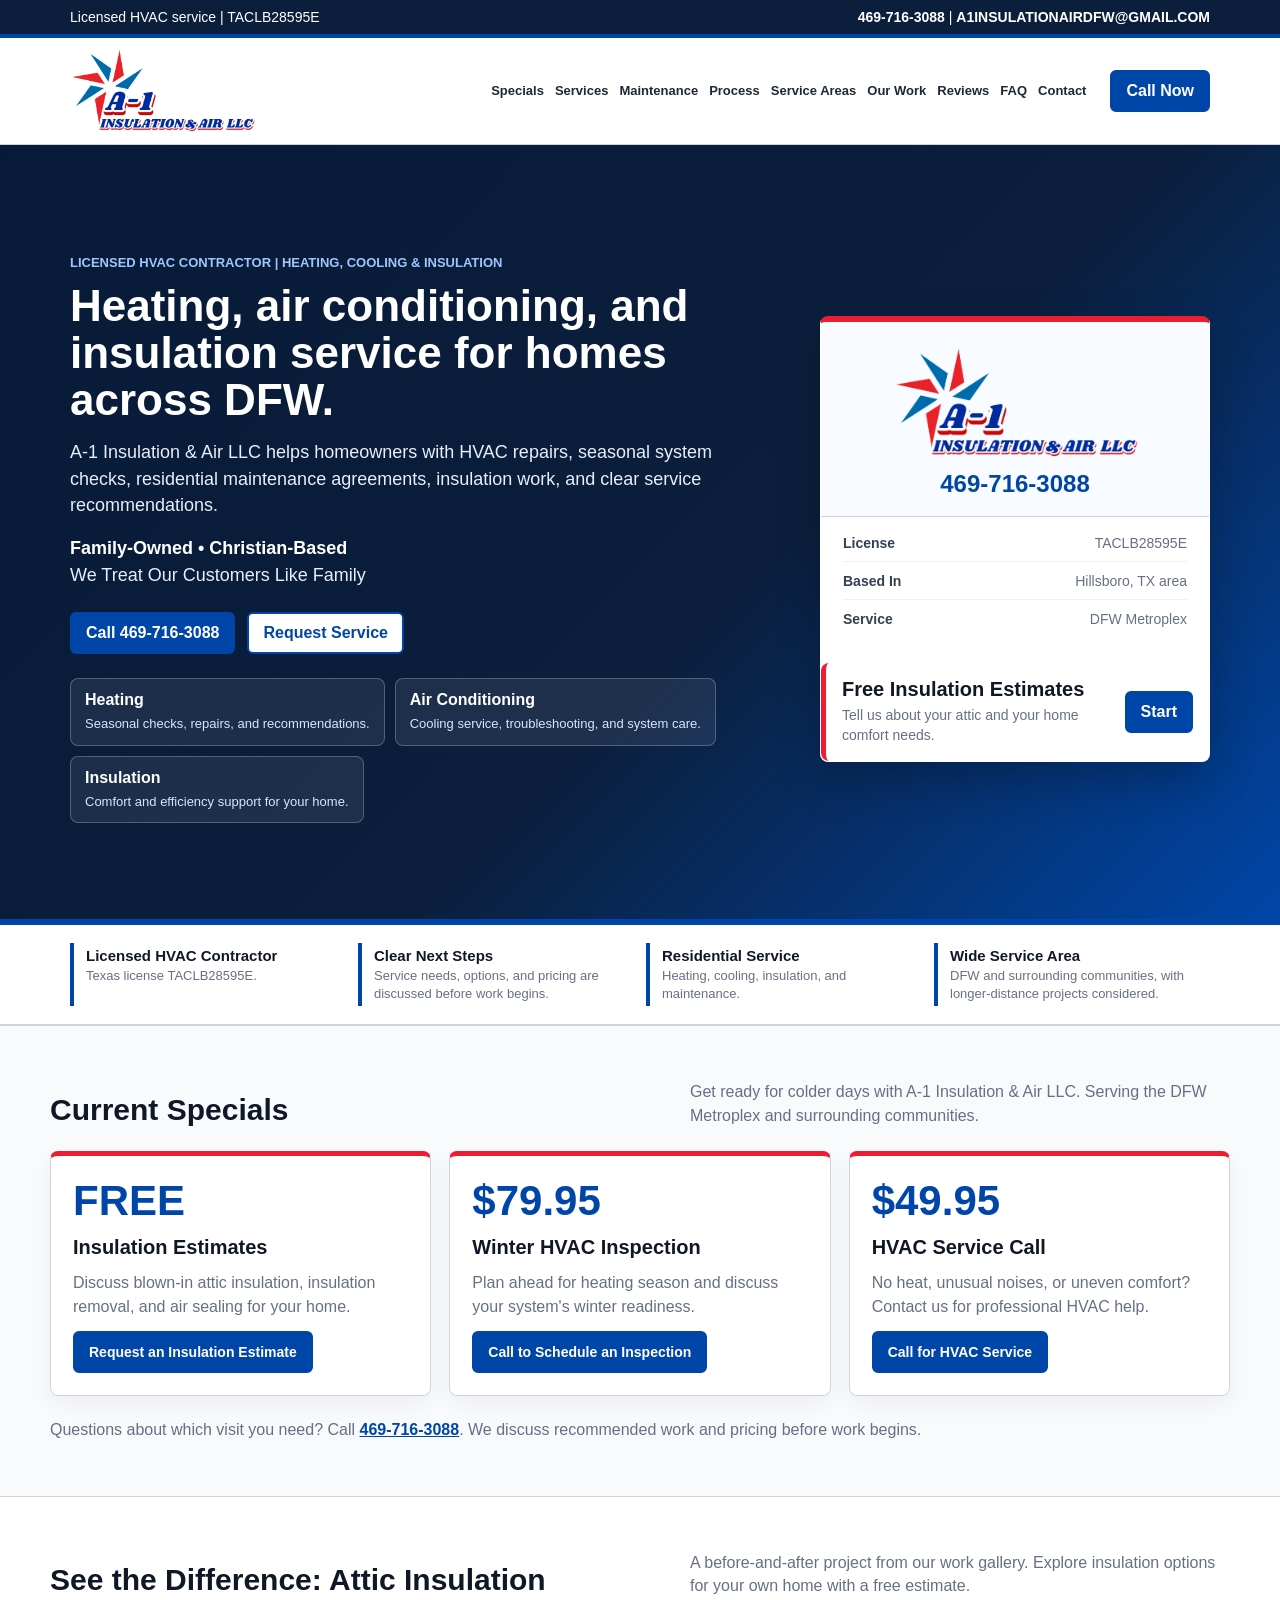
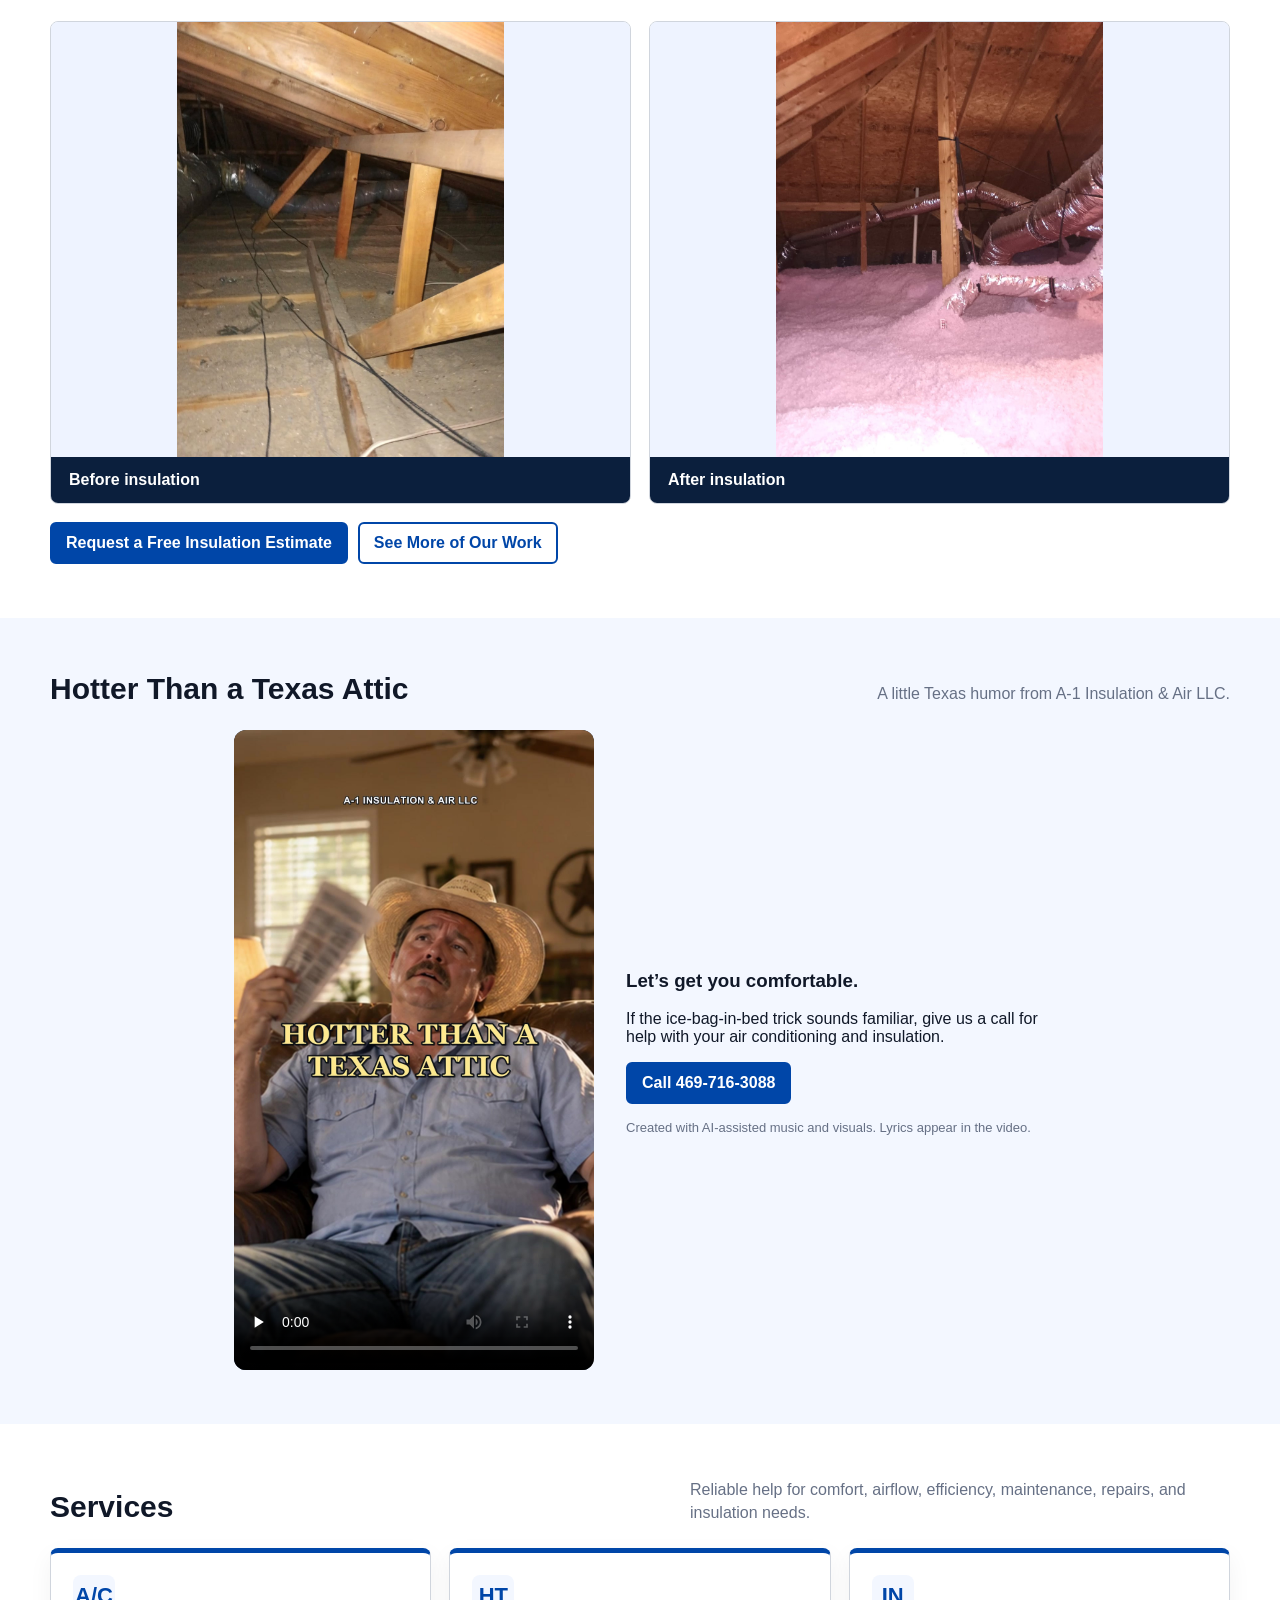
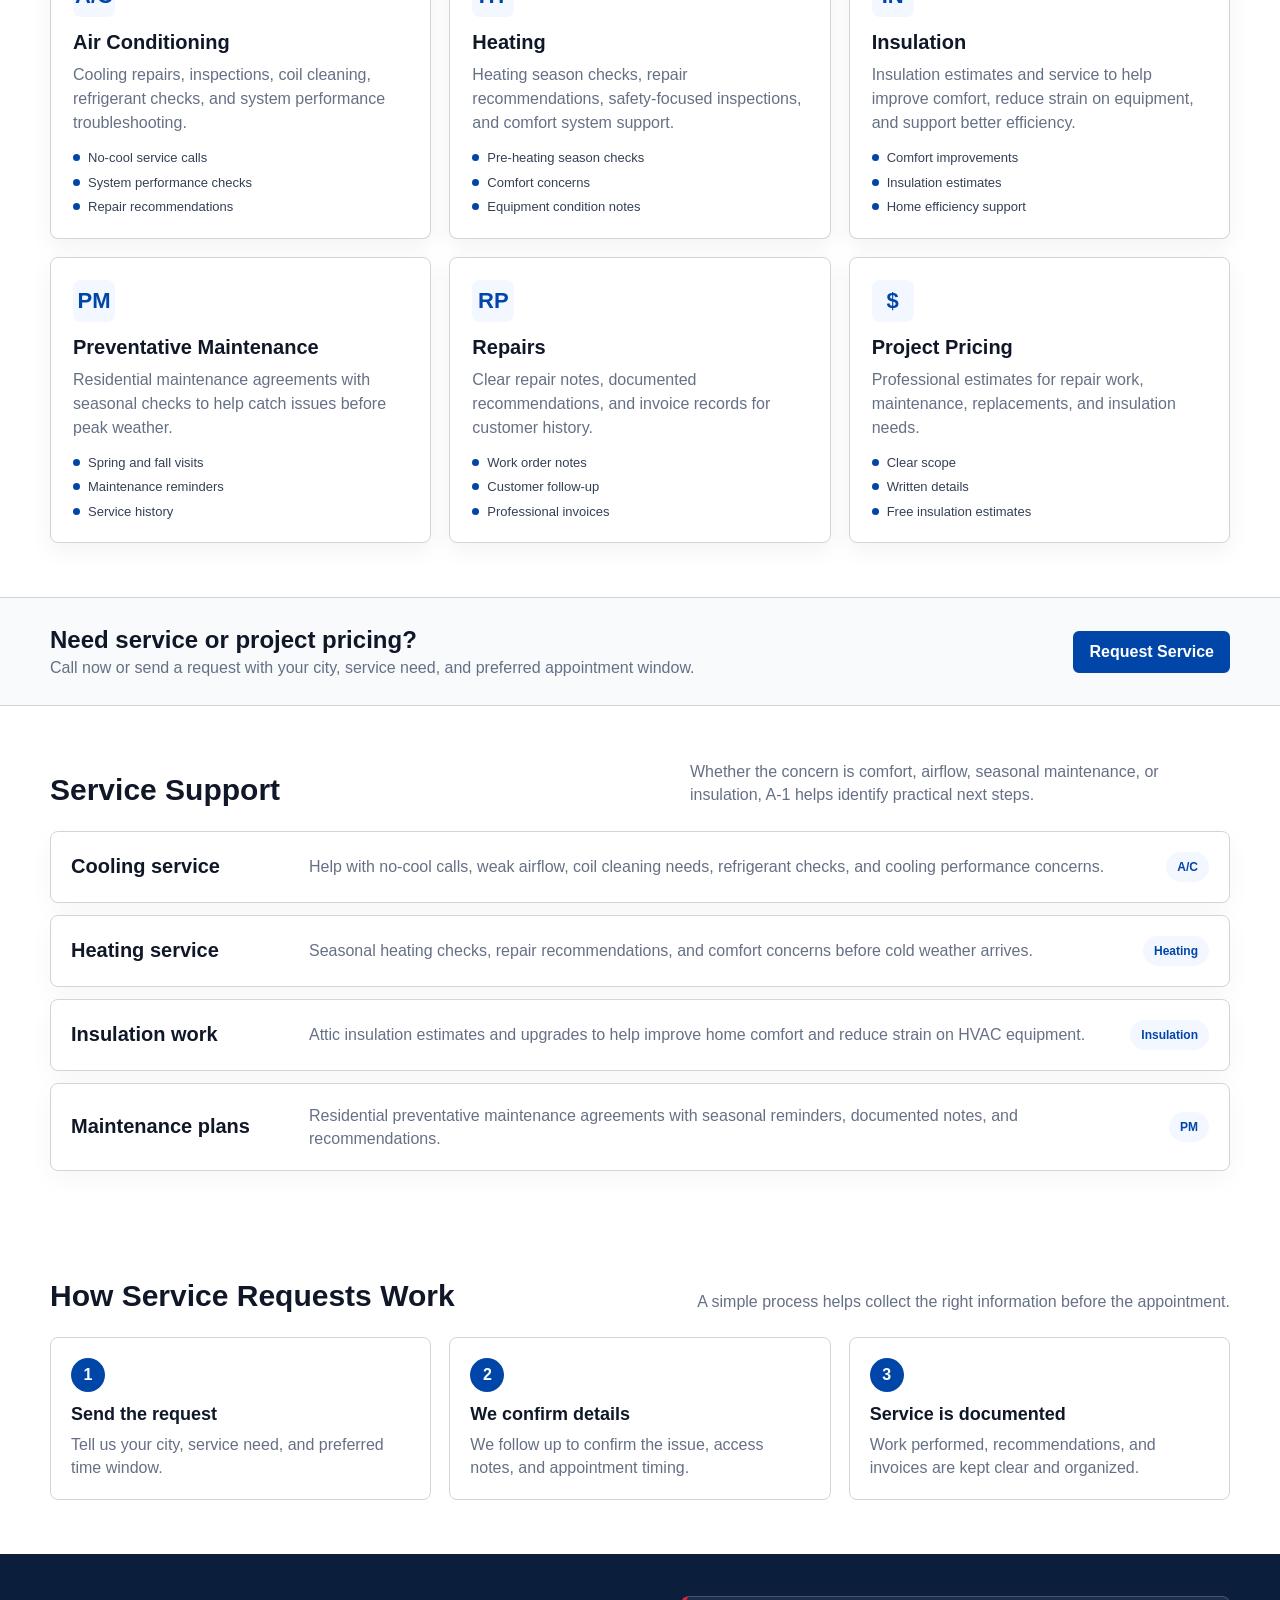
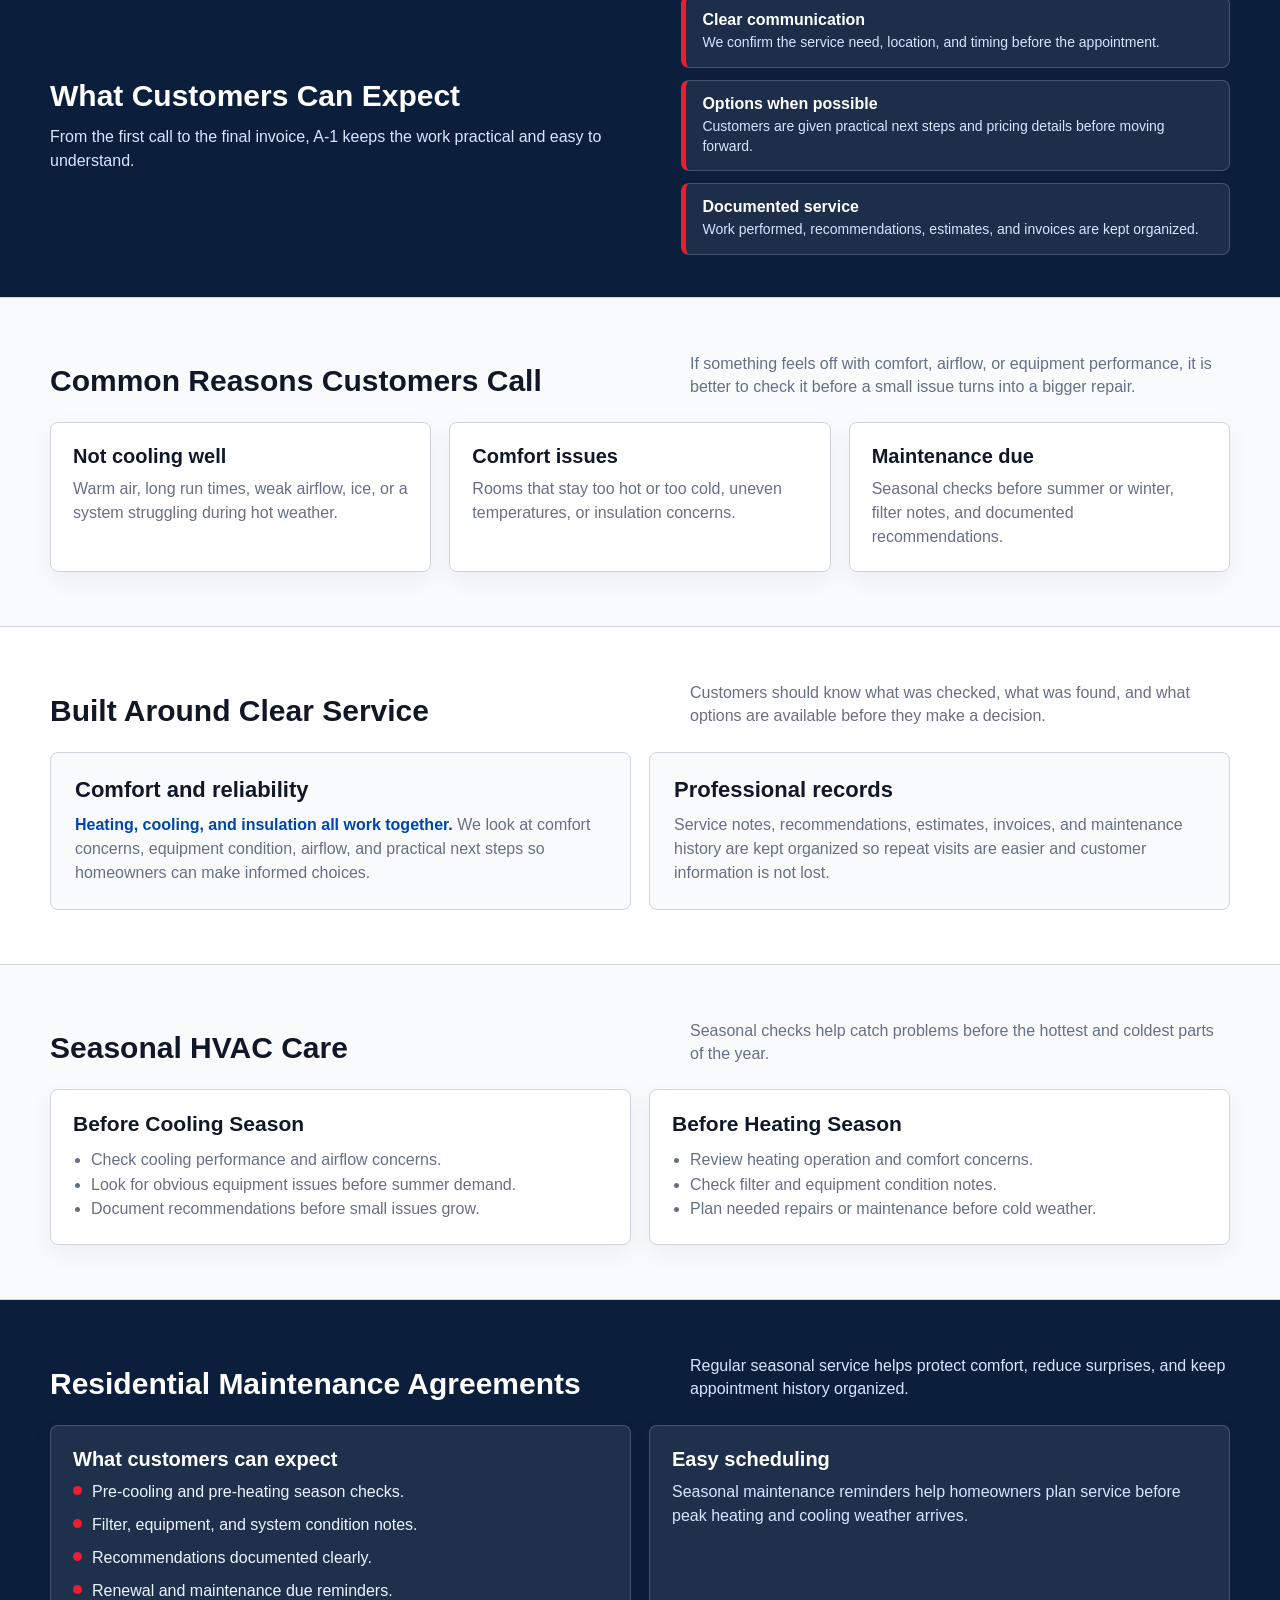
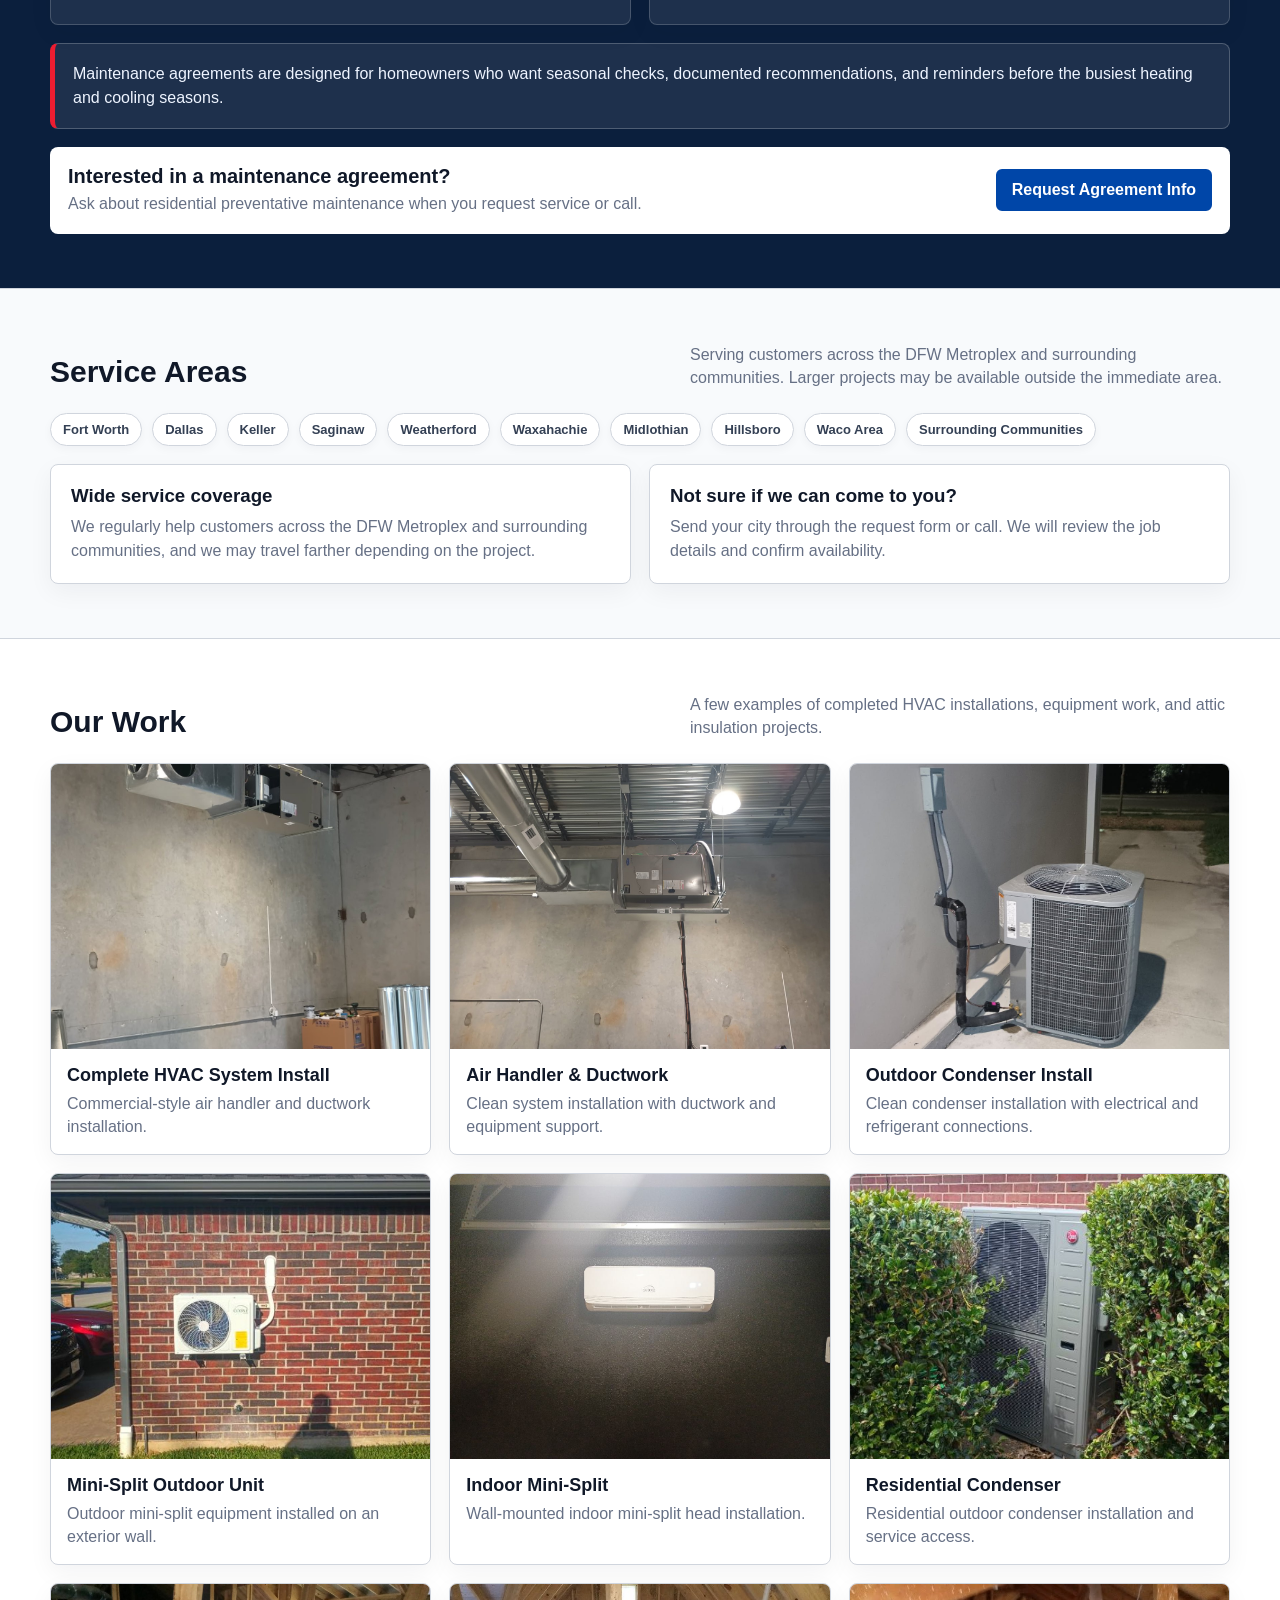
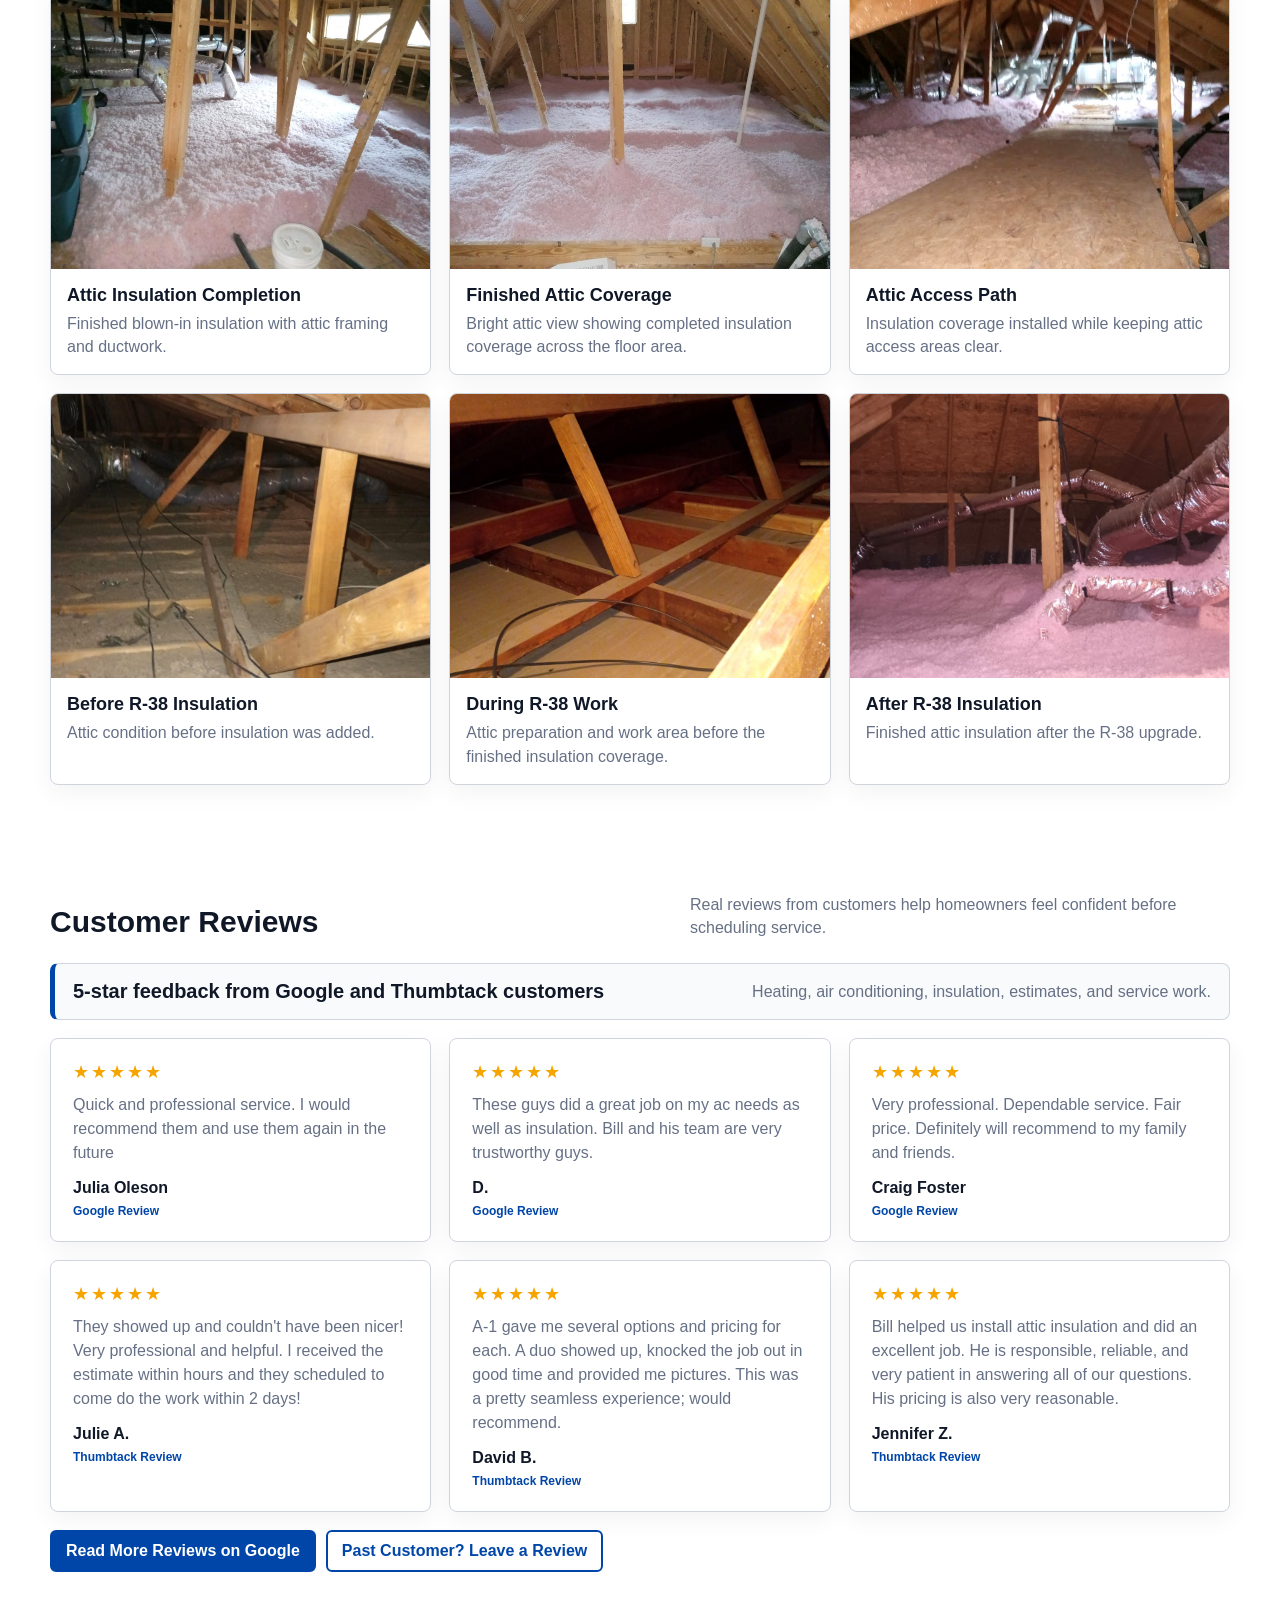
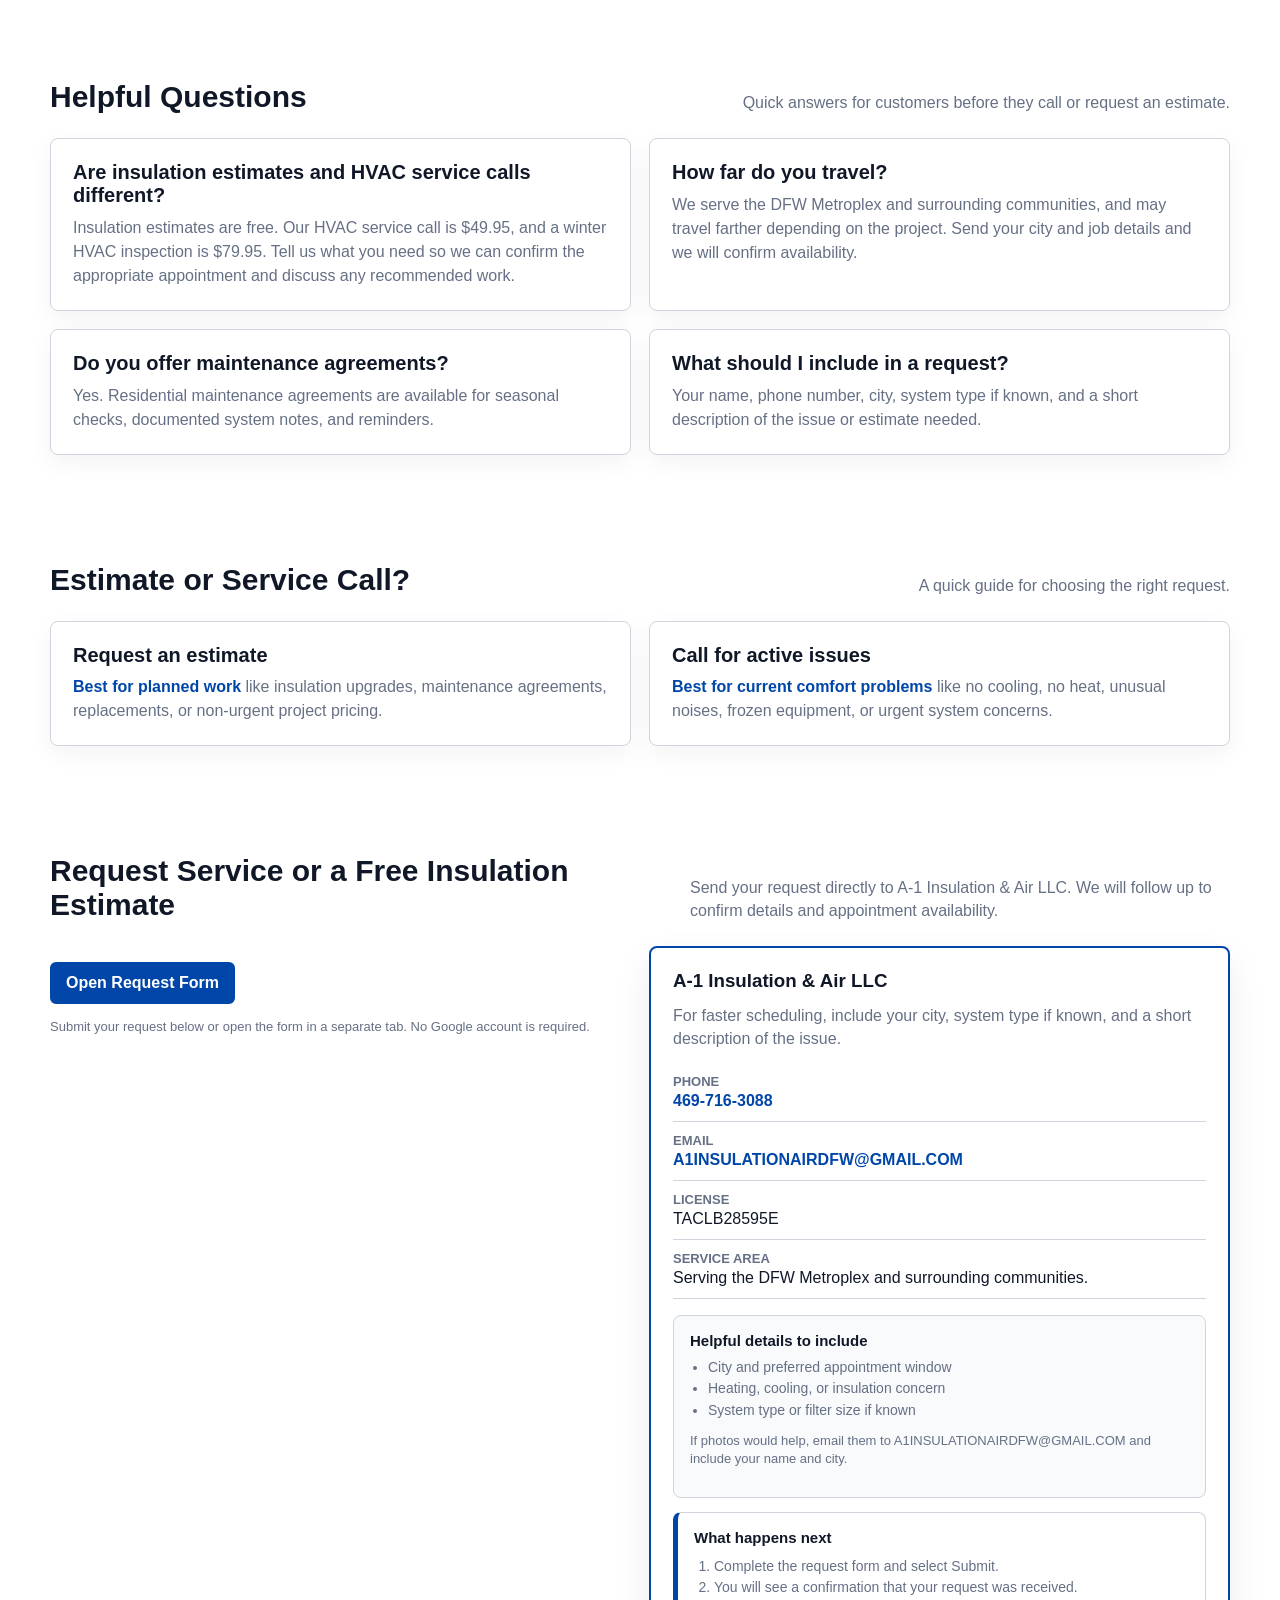
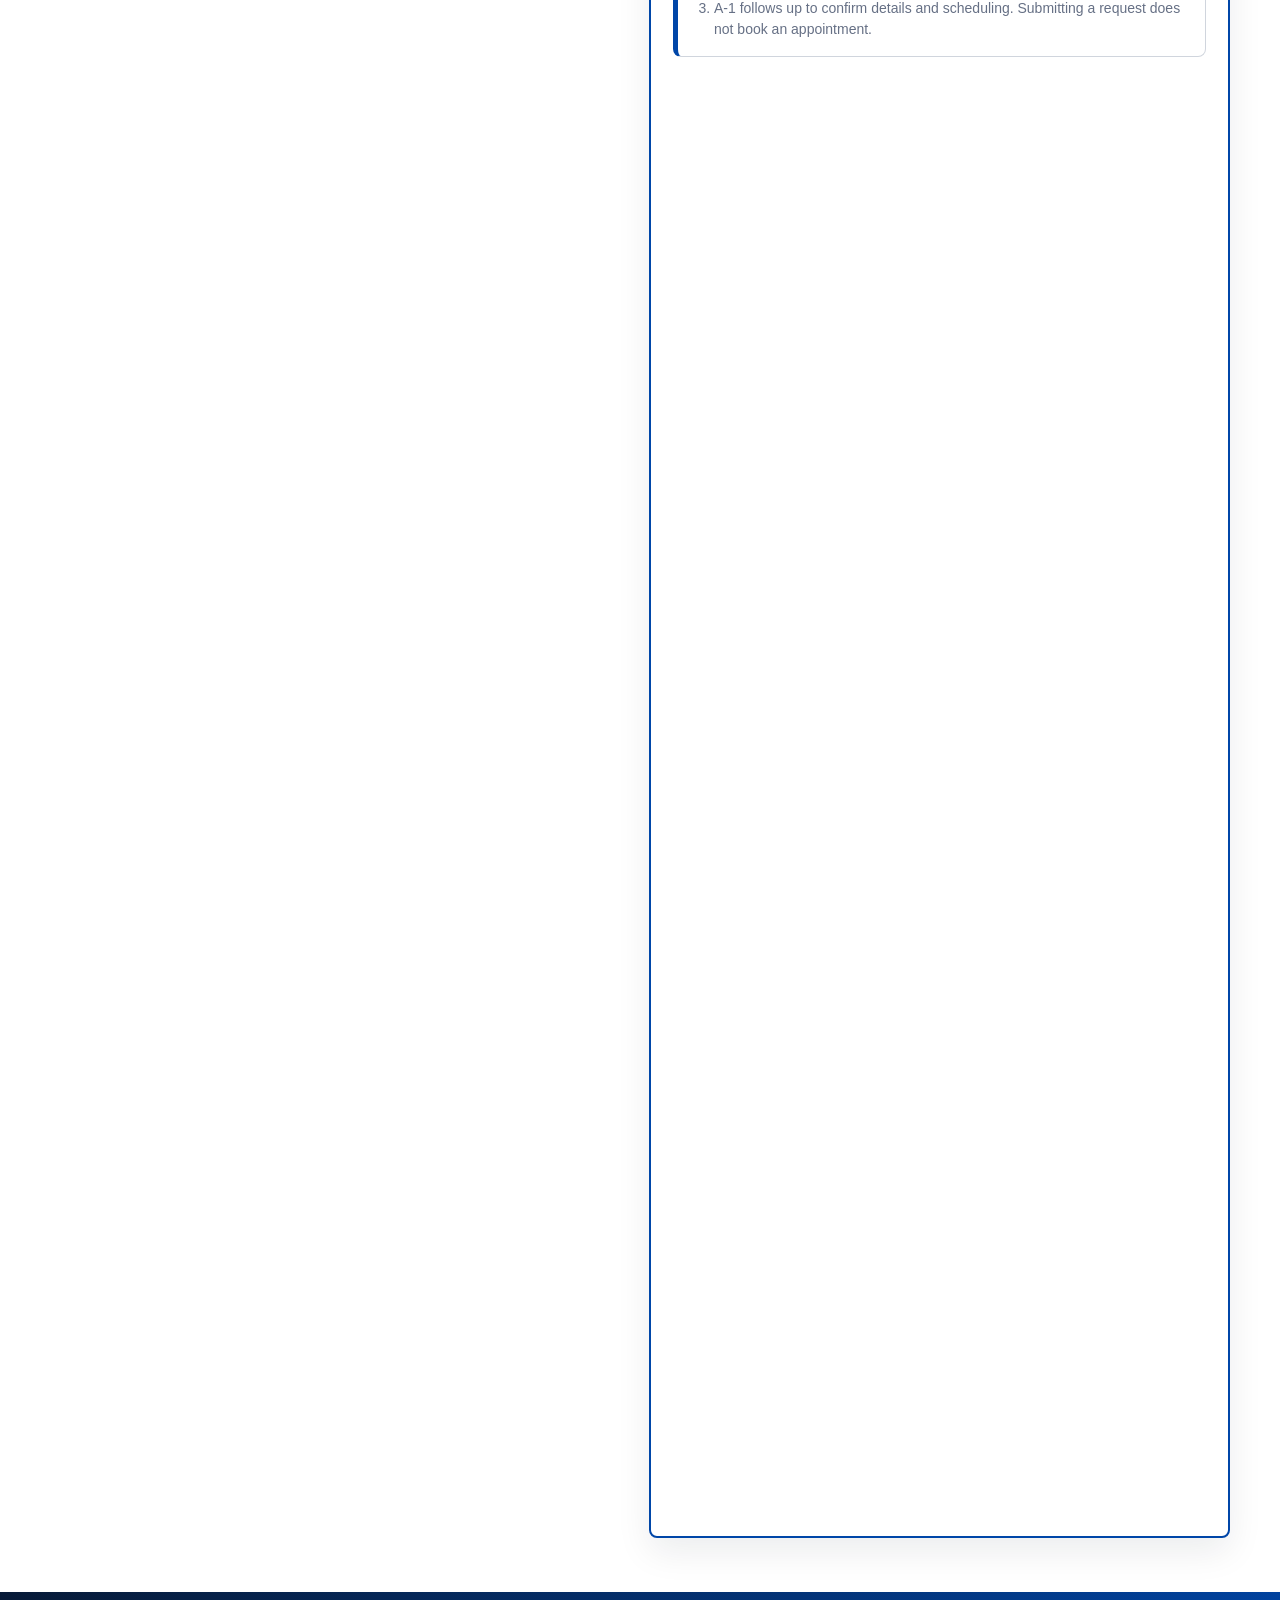
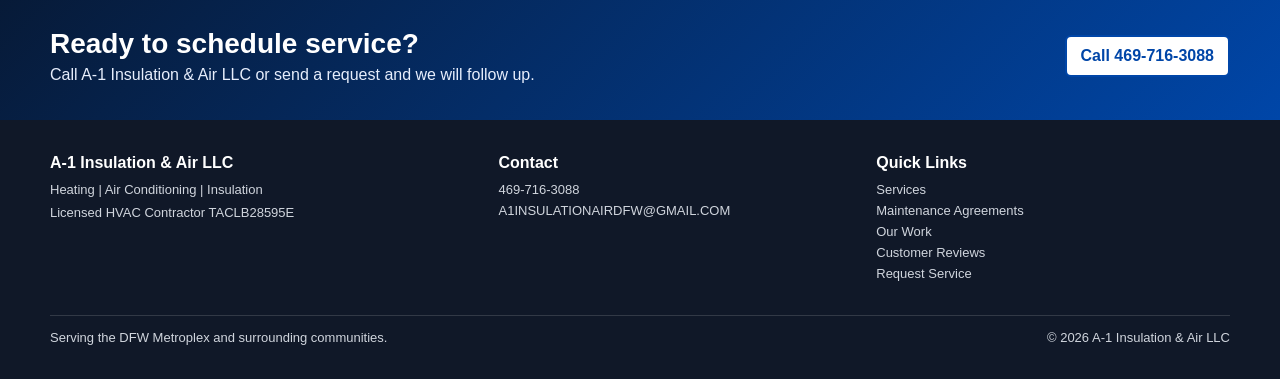
==== index.html @ 005f77ca "Add Texas Attic music video to business website" ====
<!doctype html>
<html lang="en">
<head>
<!-- Google tag (gtag.js) -->
<script async src="https://www.googletagmanager.com/gtag/js?id=G-NMW5L7QPZ6"></script>
<script>
  window.dataLayer = window.dataLayer || [];
  function gtag(){dataLayer.push(arguments);}
  gtag('js', new Date());
  gtag('config', 'G-NMW5L7QPZ6');
</script>
<meta charset="utf-8">
<meta name="viewport" content="width=device-width, initial-scale=1">
<title>A-1 Insulation & Air LLC | HVAC & Insulation Service</title>
<meta name="description" content="A-1 Insulation & Air LLC provides heating, air conditioning, insulation, preventative maintenance, repairs, and free estimates across the DFW area.">
<meta property="og:title" content="A-1 Insulation & Air LLC">
<meta property="og:description" content="Heating, air conditioning, insulation, maintenance agreements, repairs, and free estimates across DFW and surrounding communities.">
<meta property="og:type" content="website">
<script type="application/ld+json">
{
  "@context": "https://schema.org",
  "@type": "HVACBusiness",
  "name": "A-1 Insulation & Air LLC",
  "telephone": "+1-469-716-3088",
  "email": "A1INSULATIONAIRDFW@GMAIL.COM",
  "areaServed": "DFW Metroplex and surrounding communities",
  "url": "",
  "priceRange": "$$",
  "description": "Heating, air conditioning, insulation, preventative maintenance, repairs, and free estimates.",
  "identifier": "TACLB28595E"
}
</script>
<style>
  :root {
    --blue:#0046a8;
    --red:#ec1d31;
    --ink:#101828;
    --muted:#667085;
    --line:#d0d5dd;
    --soft:#f3f7ff;
    --paper:#fff;
  }
  * { box-sizing:border-box; }
  html { scroll-behavior:smooth; scroll-padding-top:120px; }
  body { margin:0; font-family:Arial, Helvetica, sans-serif; color:var(--ink); background:#fff; }
  a { color:inherit; }
  .topbar { background:#0b1f3d; color:#fff; font-size:14px; border-bottom:4px solid var(--blue); }
  .topbar-inner { max-width:1180px; margin:0 auto; padding:9px 20px; display:flex; gap:18px; justify-content:space-between; align-items:center; flex-wrap:wrap; }
  .topbar a { text-decoration:none; font-weight:700; }
  header { position:sticky; top:0; z-index:10; background:rgba(255,255,255,.96); border-bottom:1px solid var(--line); backdrop-filter:blur(10px); }
  .nav { max-width:1180px; margin:0 auto; padding:10px 20px; display:flex; align-items:center; gap:24px; }
  .brand { display:flex; align-items:center; gap:12px; text-decoration:none; min-width:250px; }
  .brand img { width:185px; height:auto; display:block; }
  .brand span { display:none; }
  nav { margin-left:auto; display:flex; gap:16px; align-items:center; font-size:14px; font-weight:800; }
  nav a { text-decoration:none; color:#1d2939; }
  .btn { display:inline-flex; align-items:center; justify-content:center; border:2px solid var(--blue); border-radius:6px; padding:10px 14px; background:var(--blue); color:#fff; text-decoration:none; font-weight:900; cursor:pointer; min-height:42px; }
  .btn.secondary { background:#fff; color:var(--blue); }
  .hero { position:relative; overflow:hidden; background:linear-gradient(135deg,#071a37 0%,#0b1f3d 58%,#0046a8 100%); color:#fff; border-bottom:6px solid var(--blue); }
  .hero-inner { width:100%; max-width:1180px; margin:0 auto; padding:56px 20px 42px; display:grid; grid-template-columns:minmax(0,1fr) 390px; gap:42px; align-items:center; }
  .eyebrow { color:#9ec5ff; font-size:13px; font-weight:900; text-transform:uppercase; margin-bottom:12px; }
  .hero h1 { margin:0; font-size:44px; line-height:1.07; max-width:720px; letter-spacing:0; }
  .hero p { font-size:18px; line-height:1.48; max-width:670px; margin:16px 0 0; color:#e7eefc; }
  .hero-actions { margin-top:24px; display:flex; gap:12px; flex-wrap:wrap; }
  .hero-badges { display:flex; gap:10px; flex-wrap:wrap; margin-top:24px; max-width:760px; }
  .hero-badge { border:1px solid rgba(255,255,255,.24); background:rgba(255,255,255,.08); border-radius:8px; padding:12px 14px; min-width:175px; }
  .hero-badge b { display:block; font-size:16px; margin-bottom:5px; }
  .hero-badge span { color:#d9e5ff; font-size:13px; line-height:1.35; }
  .hero-panel { background:#fff; color:var(--ink); border-radius:8px; overflow:hidden; border:1px solid rgba(255,255,255,.18); box-shadow:0 18px 45px rgba(0,0,0,.24); border-top:6px solid var(--red); }
  .panel-top { background:#f8fbff; padding:24px 22px 18px; text-align:center; border-bottom:1px solid var(--line); }
  .panel-top img { width:245px; max-width:100%; height:auto; display:block; margin:0 auto 10px; }
  .panel-phone { font-size:24px; font-weight:900; color:var(--blue); }
  .panel-list { padding:18px 22px; display:grid; gap:11px; }
  .panel-list div { display:flex; justify-content:space-between; gap:16px; border-bottom:1px solid #eef2f7; padding-bottom:10px; font-size:14px; }
  .panel-list div:last-child { border-bottom:0; padding-bottom:0; }
  .panel-list b { color:#344054; }
  .panel-list span { color:var(--muted); text-align:right; }
  .estimate-strip { margin-top:18px; display:flex; gap:18px; align-items:center; justify-content:space-between; border-left:5px solid var(--red); background:#fff; color:var(--ink); border-radius:8px; padding:15px 16px; }
  .estimate-strip h2 { margin:0; font-size:20px; }
  .estimate-strip p { margin:4px 0 0; color:var(--muted); font-size:14px; }
  .trust-strip { background:#fff; border-bottom:1px solid var(--line); }
  .trust-grid { max-width:1180px; margin:0 auto; padding:18px 20px; display:grid; grid-template-columns:repeat(4, minmax(0,1fr)); gap:12px; }
  .trust-item { border-left:4px solid var(--blue); padding:4px 12px; }
  .trust-item b { display:block; font-size:15px; }
  .trust-item span { display:block; color:var(--muted); font-size:13px; margin-top:3px; line-height:1.35; }
  section { padding:54px 20px; }
  [id] { scroll-margin-top:120px; }
  .wrap { max-width:1180px; margin:0 auto; }
  .section-head { display:flex; justify-content:space-between; gap:20px; align-items:end; margin-bottom:24px; }
  .section-head h2 { margin:0; font-size:30px; }
  .section-head p { margin:0; color:var(--muted); max-width:540px; line-height:1.45; }
  .grid { display:grid; gap:18px; }
  .cols3 { grid-template-columns:repeat(3, minmax(0,1fr)); }
  .cols2 { grid-template-columns:repeat(2, minmax(0,1fr)); }
  .card { border:1px solid var(--line); border-radius:8px; background:#fff; padding:22px; box-shadow:0 8px 24px rgba(16,24,40,.05); }
  .card.featured { border-top:5px solid var(--blue); }
  .card h3 { margin:0 0 9px; font-size:20px; }
  .card p { margin:0; color:var(--muted); line-height:1.5; }
  .mini-list { margin:14px 0 0; padding:0; list-style:none; display:grid; gap:7px; }
  .mini-list li { color:#344054; font-size:13px; line-height:1.35; display:flex; gap:8px; }
  .mini-list li::before { content:""; width:7px; height:7px; border-radius:50%; background:var(--blue); flex:0 0 7px; margin-top:5px; }
  .service-icon { width:42px; height:42px; border-radius:8px; background:var(--soft); color:var(--blue); display:flex; align-items:center; justify-content:center; font-weight:900; font-size:22px; margin-bottom:14px; }
  .detail-list { display:grid; gap:12px; }
  .detail-row { display:grid; grid-template-columns:220px 1fr auto; gap:18px; align-items:center; border:1px solid var(--line); border-radius:8px; padding:20px; background:#fff; box-shadow:0 8px 24px rgba(16,24,40,.04); }
  .detail-row h3 { margin:0; font-size:20px; }
  .detail-row p { margin:0; color:var(--muted); line-height:1.45; }
  .detail-tag { background:var(--soft); color:var(--blue); border-radius:999px; padding:8px 11px; font-weight:900; font-size:12px; white-space:nowrap; }
  .cta-band { background:#f8fafc; border-top:1px solid var(--line); border-bottom:1px solid var(--line); padding:28px 20px; }
  .cta-inner { max-width:1180px; margin:0 auto; display:flex; align-items:center; justify-content:space-between; gap:20px; }
  .cta-inner h2 { margin:0; font-size:24px; }
  .cta-inner p { margin:5px 0 0; color:var(--muted); }
  .steps { background:#fff; }
  .step-card { border:1px solid var(--line); border-radius:8px; padding:20px; background:#fff; }
  .step-number { width:34px; height:34px; border-radius:50%; background:var(--blue); color:#fff; display:flex; align-items:center; justify-content:center; font-weight:900; margin-bottom:12px; }
  .step-card h3 { margin:0 0 8px; font-size:18px; }
  .step-card p { margin:0; color:var(--muted); line-height:1.45; }
  .benefits { background:#fff; }
  .benefit-grid { display:grid; grid-template-columns:1fr 1fr; gap:18px; }
  .benefit-panel { border:1px solid var(--line); border-radius:8px; padding:24px; background:#f8fafc; }
  .benefit-panel h3 { margin:0 0 10px; font-size:22px; }
  .benefit-panel p { color:var(--muted); line-height:1.5; margin:0; }
  .benefit-panel strong { color:var(--blue); }
  .promise-band { background:#0b1f3d; color:#fff; padding:42px 20px; }
  .promise-grid { max-width:1180px; margin:0 auto; display:grid; grid-template-columns:1.1fr 1fr; gap:28px; align-items:center; }
  .promise-band h2 { margin:0; font-size:30px; }
  .promise-band p { color:#d9e5ff; line-height:1.5; margin:12px 0 0; }
  .promise-list { display:grid; gap:12px; }
  .promise-item { border:1px solid rgba(255,255,255,.18); border-left:5px solid var(--red); border-radius:8px; padding:14px 16px; background:rgba(255,255,255,.07); }
  .promise-item b { display:block; margin-bottom:4px; }
  .promise-item span { color:#d9e5ff; font-size:14px; line-height:1.4; }
  .maintenance-note { margin-top:18px; border:1px solid rgba(255,255,255,.22); border-left:5px solid var(--red); border-radius:8px; padding:18px; background:rgba(255,255,255,.08); color:#eef4ff; line-height:1.5; }
  .maintenance-cta { margin-top:18px; display:flex; justify-content:space-between; align-items:center; gap:18px; border-radius:8px; padding:18px; background:#fff; color:var(--ink); }
  .maintenance-cta h3 { margin:0 0 4px; font-size:20px; }
  .maintenance-cta p { margin:0; color:var(--muted); line-height:1.45; }
  .final-cta { background:linear-gradient(135deg,#071a37,#0046a8); color:#fff; padding:36px 20px; }
  .final-cta .wrap { display:flex; justify-content:space-between; align-items:center; gap:20px; }
  .final-cta h2 { margin:0; font-size:28px; }
  .final-cta p { margin:6px 0 0; color:#e7eefc; }
  .reviews { background:#fff; }
  .review-card { border:1px solid var(--line); border-radius:8px; padding:22px; background:#fff; box-shadow:0 8px 24px rgba(16,24,40,.05); }
  .stars { color:#f5a400; font-size:18px; letter-spacing:2px; margin-bottom:10px; }
  .review-card p { color:var(--muted); line-height:1.5; margin:0; }
  .review-card b { display:block; margin-top:14px; }
  .review-source { display:inline-block; margin-top:7px; color:var(--blue); font-size:12px; font-weight:900; }
  .review-note { margin-top:16px; color:var(--muted); font-size:13px; line-height:1.45; }
  .review-actions { margin-top:18px; display:flex; gap:10px; flex-wrap:wrap; }
  .review-summary { display:flex; align-items:center; justify-content:space-between; gap:16px; border:1px solid var(--line); border-left:5px solid var(--blue); border-radius:8px; padding:16px 18px; margin-bottom:18px; background:#f8fafc; }
  .review-summary b { font-size:20px; }
  .review-summary span { color:var(--muted); }
  .work-gallery { background:#fff; }
  .work-card { border:1px solid var(--line); border-radius:8px; overflow:hidden; background:#fff; box-shadow:0 8px 24px rgba(16,24,40,.05); }
  .work-card img { width:100%; aspect-ratio:4/3; object-fit:cover; display:block; background:#eef3ff; }
  .work-card div:last-child { padding:16px; }
  .work-card h3 { margin:0 0 6px; font-size:18px; }
  .work-card p { margin:0; color:var(--muted); line-height:1.45; }
  .blue-band { background:#0b1f3d; color:#fff; position:relative; overflow:hidden; }
  .blue-band .section-head p, .blue-band .card p { color:#d9e5ff; }
  .blue-band .card { background:rgba(255,255,255,.08); border-color:rgba(255,255,255,.18); }
  .checklist { margin:0; padding:0; list-style:none; display:grid; gap:10px; }
  .checklist li { display:flex; gap:10px; line-height:1.45; color:#344054; }
  .checklist li::before { content:""; width:9px; height:9px; flex:0 0 9px; border-radius:50%; background:var(--red); margin-top:6px; }
  .blue-band .checklist li { color:#eef4ff; }
  .service-area { background:#f8fafc; border-top:1px solid var(--line); border-bottom:1px solid var(--line); }
  .area-list { display:flex; gap:10px; flex-wrap:wrap; margin-top:14px; }
  .area-panel { border:1px solid var(--line); border-radius:8px; background:#fff; padding:20px; box-shadow:0 8px 24px rgba(16,24,40,.05); }
  .area-panel h3 { margin:0 0 8px; }
  .area-panel p { margin:0; color:var(--muted); line-height:1.5; }
  .pill { border:1px solid var(--line); background:#fff; border-radius:999px; padding:8px 12px; font-weight:800; font-size:13px; color:#344054; box-shadow:0 3px 10px rgba(16,24,40,.04); }
  form { display:grid; grid-template-columns:repeat(2, minmax(0,1fr)); gap:12px; }
  label { display:grid; gap:5px; font-size:13px; font-weight:900; color:#344054; }
  input, select, textarea { width:100%; border:1px solid var(--line); border-radius:6px; padding:11px 12px; font:inherit; color:var(--ink); background:#fff; }
  textarea { min-height:118px; resize:vertical; }
  .span2 { grid-column:span 2; }
  .check-group { display:grid; grid-template-columns:repeat(2, minmax(0,1fr)); gap:8px; border:1px solid var(--line); border-radius:6px; padding:10px; background:#fff; }
  .check-option { display:flex; align-items:center; gap:8px; font-weight:700; font-size:13px; color:#344054; }
  .check-option input { width:auto; }
  .contact-panel { border:2px solid var(--blue); border-radius:8px; padding:22px; background:#fff; box-shadow:0 14px 35px rgba(16,24,40,.08); }
  .contact-panel h3 { margin:0 0 12px; }
  .form-card { border:1px solid var(--line); border-radius:8px; padding:22px; background:#fff; box-shadow:0 14px 35px rgba(16,24,40,.08); }
  .request-tips { margin-top:16px; padding:16px; border-radius:8px; background:#f8fafc; border:1px solid var(--line); }
  .request-tips h4 { margin:0 0 8px; font-size:15px; }
  .request-tips ul { margin:0; padding-left:18px; color:var(--muted); line-height:1.55; font-size:14px; }
  .photo-note { margin-top:10px; color:var(--muted); font-size:13px; line-height:1.4; }
  .next-steps { margin-top:14px; border:1px solid var(--line); border-left:5px solid var(--blue); border-radius:8px; padding:16px; background:#fff; }
  .next-steps h4 { margin:0 0 10px; font-size:15px; }
  .next-steps ol { margin:0; padding-left:20px; color:var(--muted); line-height:1.5; font-size:14px; }
  .form-note { grid-column:1 / -1; margin:-2px 0 2px; color:var(--muted); font-size:13px; line-height:1.4; }
  .info-split { background:#fff; }
  .info-card { border:1px solid var(--line); border-radius:8px; padding:22px; background:#fff; box-shadow:0 8px 24px rgba(16,24,40,.05); }
  .info-card h3 { margin:0 0 8px; font-size:20px; }
  .info-card p { margin:0; color:var(--muted); line-height:1.5; }
  .info-card strong { color:var(--blue); }
  .seasonal { background:#f8fafc; border-top:1px solid var(--line); border-bottom:1px solid var(--line); }
  .season-card { border:1px solid var(--line); border-radius:8px; background:#fff; padding:22px; box-shadow:0 8px 24px rgba(16,24,40,.05); }
  .season-card h3 { margin:0 0 12px; font-size:21px; }
  .season-card ul { margin:0; padding-left:18px; color:var(--muted); line-height:1.55; }
  .contact-line { padding:11px 0; border-bottom:1px solid var(--line); }
  .contact-line:last-child { border-bottom:0; }
  .contact-line b { display:block; font-size:13px; color:var(--muted); text-transform:uppercase; margin-bottom:3px; }
  .contact-line a { color:var(--blue); font-weight:900; text-decoration:none; }
  footer { background:#101828; color:#fff; padding:34px 20px; }
  footer .wrap { display:grid; grid-template-columns:1.2fr 1fr 1fr; gap:24px; font-size:13px; color:#d0d5dd; }
  footer h3 { margin:0 0 10px; color:#fff; font-size:16px; }
  footer a { color:#d0d5dd; text-decoration:none; display:block; margin:6px 0; }
  footer .fine-print { grid-column:1 / -1; border-top:1px solid rgba(255,255,255,.14); padding-top:14px; margin-top:4px; display:flex; justify-content:space-between; gap:12px; flex-wrap:wrap; }
  .mobile-call { display:none; position:fixed; left:12px; right:12px; bottom:12px; z-index:20; box-shadow:0 12px 30px rgba(0,0,0,.22); }
  @media (max-width:1120px) {
    .topbar-inner { display:block; text-align:center; line-height:1.45; }
    .topbar-inner div + div { margin-top:4px; }
    .nav { justify-content:space-between; flex-wrap:wrap; gap:10px; padding:10px 14px 12px; }
    .brand { min-width:0; }
    .brand img { width:145px; }
    .nav > .btn { padding:9px 12px; min-height:40px; font-size:14px; }
    nav { order:3; width:100%; margin-left:0; display:flex; flex-wrap:wrap; gap:8px; overflow:visible; padding:8px 0 2px; }
    nav a { flex:0 0 auto; border:1px solid var(--line); border-radius:999px; padding:8px 11px; background:#f8fafc; font-size:13px; }
    .hero-inner { grid-template-columns:1fr; padding:42px 20px 32px; gap:24px; }
    .hero h1 { font-size:36px; }
    .hero p { font-size:17px; }
    .hero-actions .btn { width:100%; }
    .hero-badge { width:100%; }
    section { padding:42px 18px; }
    .section-head h2 { font-size:26px; }
    .card, .season-card, .info-card, .form-card, .contact-panel { padding:18px; }
    .estimate-strip { display:block; }
    .estimate-strip .btn { margin-top:12px; width:100%; }
    .cols3, .cols2 { grid-template-columns:1fr; }
    .detail-row { grid-template-columns:1fr; }
    .benefit-grid { grid-template-columns:1fr; }
    .promise-grid { grid-template-columns:1fr; }
    .maintenance-cta { display:block; }
    .maintenance-cta .btn { width:100%; margin-top:14px; }
    .review-summary { display:block; }
    .review-summary span { display:block; margin-top:6px; }
    .final-cta .wrap { display:block; }
    .final-cta .btn { width:100%; margin-top:16px; }
    .trust-grid { grid-template-columns:1fr; }
    .cta-inner { display:block; }
    .cta-inner .btn { margin-top:14px; width:100%; }
    .section-head { display:block; }
    .section-head p { margin-top:8px; }
    form { grid-template-columns:1fr; }
    .span2 { grid-column:auto; }
    .check-group { grid-template-columns:1fr; }
    .mobile-call { display:flex; }
    footer { padding-bottom:72px; }
    footer .wrap { grid-template-columns:1fr; }
    footer .fine-print { display:block; }
    html { scroll-padding-top:150px; }
    [id] { scroll-margin-top:150px; }
  }
.family-message strong{color:#fff}.offer-card{border-top:5px solid var(--red);display:flex;flex-direction:column;align-items:flex-start;gap:12px}.offer-card .offer-price{font-size:42px;font-weight:900;color:var(--blue);line-height:1.1}.offer-card .btn{margin-top:auto;font-size:14px}.offer-card h3{margin:0}.offer-note{color:var(--muted);line-height:1.5;margin:22px 0 0}.offer-note a{color:var(--blue);font-weight:bold}.featured-photo{margin:0;border:1px solid var(--line);border-radius:8px;overflow:hidden}.featured-photo img{display:block;width:100%;aspect-ratio:4/3;object-fit:contain;background:#eef3ff}.featured-photo figcaption{padding:14px 18px;font-weight:bold;background:#0b1f3d;color:#fff}@media(min-width:1121px){nav{gap:11px;font-size:13px}.brand{min-width:220px}}a:focus-visible,button:focus-visible{outline:3px solid #ec1d31;outline-offset:4px}
</style>
</head>
<body>
  <div class="topbar">
    <div class="topbar-inner">
      <div>Licensed HVAC service | TACLB28595E</div>
      <div><a href="tel:4697163088">469-716-3088</a> <span>|</span> <a href="mailto:A1INSULATIONAIRDFW@GMAIL.COM">A1INSULATIONAIRDFW@GMAIL.COM</a></div>
    </div>
  </div>
  <header>
    <div class="nav">
      <a class="brand" href="#top"><img src="[data-uri]" alt="A-1 Insulation & Air LLC"><span>A-1 Insulation & Air LLC</span></a>
      <nav aria-label="Main navigation">
        <a href="#specials">Specials</a>
        <a href="#services">Services</a>
        <a href="#maintenance">Maintenance</a>
        <a href="#process">Process</a>
        <a href="#areas">Service Areas</a>
        <a href="#work">Our Work</a>
        <a href="#reviews">Reviews</a>
        <a href="#faq">FAQ</a>
        <a href="#contact">Contact</a>
      </nav>
      <a class="btn" href="tel:4697163088">Call Now</a>
    </div>
  </header>

  <main id="top">
    <section class="hero">
      <div class="hero-inner">
        <div>
          <div class="eyebrow">Licensed HVAC Contractor | Heating, Cooling & Insulation</div>
          <h1>Heating, air conditioning, and insulation service for homes across DFW.</h1>
          <p>A-1 Insulation & Air LLC helps homeowners with HVAC repairs, seasonal system checks, residential maintenance agreements, insulation work, and clear service recommendations.</p>
          <p class="family-message"><strong>Family-Owned &bull; Christian-Based</strong><br>We Treat Our Customers Like Family</p>
          <div class="hero-actions">
            <a class="btn" href="tel:4697163088">Call 469-716-3088</a>
            <a class="btn secondary" href="#contact">Request Service</a>
          </div>
          <div class="hero-badges" aria-label="Primary services">
            <div class="hero-badge"><b>Heating</b><span>Seasonal checks, repairs, and recommendations.</span></div>
            <div class="hero-badge"><b>Air Conditioning</b><span>Cooling service, troubleshooting, and system care.</span></div>
            <div class="hero-badge"><b>Insulation</b><span>Comfort and efficiency support for your home.</span></div>
          </div>
        </div>
        <aside class="hero-panel" aria-label="A-1 company information">
          <div class="panel-top">
            <img src="[data-uri]" alt="A-1 Insulation & Air LLC">
            <div class="panel-phone">469-716-3088</div>
          </div>
          <div class="panel-list">
            <div><b>License</b><span>TACLB28595E</span></div>
            <div><b>Based In</b><span>Hillsboro, TX area</span></div>
            <div><b>Service</b><span>DFW Metroplex</span></div>
          </div>
          <div class="estimate-strip">
            <div>
              <h2>Free Insulation Estimates</h2>
              <p>Tell us about your attic and your home comfort needs.</p>
            </div>
            <a class="btn" href="#contact">Start</a>
          </div>
        </aside>
      </div>
    </section>

    <div class="trust-strip" aria-label="Company highlights">
      <div class="trust-grid">
        <div class="trust-item"><b>Licensed HVAC Contractor</b><span>Texas license TACLB28595E.</span></div>
        <div class="trust-item"><b>Clear Next Steps</b><span>Service needs, options, and pricing are discussed before work begins.</span></div>
        <div class="trust-item"><b>Residential Service</b><span>Heating, cooling, insulation, and maintenance.</span></div>
        <div class="trust-item"><b>Wide Service Area</b><span>DFW and surrounding communities, with longer-distance projects considered.</span></div>
      </div>
    </div>

    <section id="specials" class="seasonal">
      <div class="wrap">
        <div class="section-head"><h2>Current Specials</h2><p>Get ready for colder days with A-1 Insulation &amp; Air LLC. Serving the DFW Metroplex and surrounding communities.</p></div>
        <div class="grid cols3">
          <article class="card offer-card" id="insulation-estimate"><p class="offer-price">FREE</p><h3>Insulation Estimates</h3><p>Discuss blown-in attic insulation, insulation removal, and air sealing for your home.</p><a class="btn" href="#contact">Request an Insulation Estimate</a></article>
          <article class="card offer-card" id="winter-inspection"><p class="offer-price">$79.95</p><h3>Winter HVAC Inspection</h3><p>Plan ahead for heating season and discuss your system's winter readiness.</p><a class="btn" href="tel:4697163088">Call to Schedule an Inspection</a></article>
          <article class="card offer-card" id="hvac-service-call"><p class="offer-price">$49.95</p><h3>HVAC Service Call</h3><p>No heat, unusual noises, or uneven comfort? Contact us for professional HVAC help.</p><a class="btn" href="tel:4697163088">Call for HVAC Service</a></article>
        </div>
        <p class="offer-note">Questions about which visit you need? Call <a href="tel:4697163088">469-716-3088</a>. We discuss recommended work and pricing before work begins.</p>
      </div>
    </section>
    <section id="featured-insulation" class="work-gallery">
      <div class="wrap">
        <div class="section-head"><h2>See the Difference: Attic Insulation</h2><p>A before-and-after project from our work gallery. Explore insulation options for your own home with a free estimate.</p></div>
        <div class="grid cols2">
          <figure class="featured-photo"><img src="[data-uri]" alt="Attic before the insulation upgrade" loading="lazy"><figcaption>Before insulation</figcaption></figure>
          <figure class="featured-photo"><img src="[data-uri]" alt="Attic after the insulation upgrade" loading="lazy"><figcaption>After insulation</figcaption></figure>
        </div>
        <div class="review-actions"><a class="btn" href="#contact">Request a Free Insulation Estimate</a><a class="btn secondary" href="#work">See More of Our Work</a></div>
      </div>
    </section>
    
    <section id="music-video" style="background:#f3f7ff">
      <div class="wrap">
        <div class="section-head"><h2>Hotter Than a Texas Attic</h2><p>A little Texas humor from A-1 Insulation &amp; Air LLC.</p></div>
        <div style="display:flex;gap:32px;align-items:center;justify-content:center;flex-wrap:wrap">
          <video controls playsinline preload="none" poster="texas-attic-cover.jpg" width="360" height="640" style="display:block;max-width:100%;height:auto;border-radius:12px;background:#071a37" aria-label="Hotter Than a Texas Attic — A-1 music video with on-screen lyrics">
            <source src="hotter-than-a-texas-attic.mp4" type="video/mp4">
            <p><a href="hotter-than-a-texas-attic.mp4">Watch the A-1 music video</a>.</p>
          </video>
          <div style="max-width:420px"><h3>Let’s get you comfortable.</h3><p>If the ice-bag-in-bed trick sounds familiar, give us a call for help with your air conditioning and insulation.</p><p><a class="btn" href="tel:4697163088">Call 469-716-3088</a></p><p style="font-size:13px;color:#667085">Created with AI-assisted music and visuals. Lyrics appear in the video.</p></div>
        </div>
      </div>
    </section>

    <section id="services">
      <div class="wrap">
        <div class="section-head">
          <h2>Services</h2>
          <p>Reliable help for comfort, airflow, efficiency, maintenance, repairs, and insulation needs.</p>
        </div>
        <div class="grid cols3">
          <article class="card featured"><div class="service-icon">A/C</div><h3>Air Conditioning</h3><p>Cooling repairs, inspections, coil cleaning, refrigerant checks, and system performance troubleshooting.</p><ul class="mini-list"><li>No-cool service calls</li><li>System performance checks</li><li>Repair recommendations</li></ul></article>
          <article class="card featured"><div class="service-icon">HT</div><h3>Heating</h3><p>Heating season checks, repair recommendations, safety-focused inspections, and comfort system support.</p><ul class="mini-list"><li>Pre-heating season checks</li><li>Comfort concerns</li><li>Equipment condition notes</li></ul></article>
          <article class="card featured"><div class="service-icon">IN</div><h3>Insulation</h3><p>Insulation estimates and service to help improve comfort, reduce strain on equipment, and support better efficiency.</p><ul class="mini-list"><li>Comfort improvements</li><li>Insulation estimates</li><li>Home efficiency support</li></ul></article>
          <article class="card"><div class="service-icon">PM</div><h3>Preventative Maintenance</h3><p>Residential maintenance agreements with seasonal checks to help catch issues before peak weather.</p><ul class="mini-list"><li>Spring and fall visits</li><li>Maintenance reminders</li><li>Service history</li></ul></article>
          <article class="card"><div class="service-icon">RP</div><h3>Repairs</h3><p>Clear repair notes, documented recommendations, and invoice records for customer history.</p><ul class="mini-list"><li>Work order notes</li><li>Customer follow-up</li><li>Professional invoices</li></ul></article>
          <article class="card"><div class="service-icon">$</div><h3>Project Pricing</h3><p>Professional estimates for repair work, maintenance, replacements, and insulation needs.</p><ul class="mini-list"><li>Clear scope</li><li>Written details</li><li>Free insulation estimates</li></ul></article>
        </div>
      </div>
    </section>

    <div class="cta-band">
      <div class="cta-inner">
        <div>
          <h2>Need service or project pricing?</h2>
          <p>Call now or send a request with your city, service need, and preferred appointment window.</p>
        </div>
        <a class="btn" href="#contact">Request Service</a>
      </div>
    </div>

    <section>
      <div class="wrap">
        <div class="section-head">
          <h2>Service Support</h2>
          <p>Whether the concern is comfort, airflow, seasonal maintenance, or insulation, A-1 helps identify practical next steps.</p>
        </div>
        <div class="detail-list">
          <div class="detail-row"><h3>Cooling service</h3><p>Help with no-cool calls, weak airflow, coil cleaning needs, refrigerant checks, and cooling performance concerns.</p><span class="detail-tag">A/C</span></div>
          <div class="detail-row"><h3>Heating service</h3><p>Seasonal heating checks, repair recommendations, and comfort concerns before cold weather arrives.</p><span class="detail-tag">Heating</span></div>
          <div class="detail-row"><h3>Insulation work</h3><p>Attic insulation estimates and upgrades to help improve home comfort and reduce strain on HVAC equipment.</p><span class="detail-tag">Insulation</span></div>
          <div class="detail-row"><h3>Maintenance plans</h3><p>Residential preventative maintenance agreements with seasonal reminders, documented notes, and recommendations.</p><span class="detail-tag">PM</span></div>
        </div>
      </div>
    </section>

    <section id="process" class="steps">
      <div class="wrap">
        <div class="section-head">
          <h2>How Service Requests Work</h2>
          <p>A simple process helps collect the right information before the appointment.</p>
        </div>
        <div class="grid cols3">
          <div class="step-card"><div class="step-number">1</div><h3>Send the request</h3><p>Tell us your city, service need, and preferred time window.</p></div>
          <div class="step-card"><div class="step-number">2</div><h3>We confirm details</h3><p>We follow up to confirm the issue, access notes, and appointment timing.</p></div>
          <div class="step-card"><div class="step-number">3</div><h3>Service is documented</h3><p>Work performed, recommendations, and invoices are kept clear and organized.</p></div>
        </div>
      </div>
    </section>

    <section class="promise-band">
      <div class="promise-grid">
        <div>
          <h2>What Customers Can Expect</h2>
          <p>From the first call to the final invoice, A-1 keeps the work practical and easy to understand.</p>
        </div>
        <div class="promise-list">
          <div class="promise-item"><b>Clear communication</b><span>We confirm the service need, location, and timing before the appointment.</span></div>
          <div class="promise-item"><b>Options when possible</b><span>Customers are given practical next steps and pricing details before moving forward.</span></div>
          <div class="promise-item"><b>Documented service</b><span>Work performed, recommendations, estimates, and invoices are kept organized.</span></div>
        </div>
      </div>
    </section>

    <section class="service-area">
      <div class="wrap">
        <div class="section-head">
          <h2>Common Reasons Customers Call</h2>
          <p>If something feels off with comfort, airflow, or equipment performance, it is better to check it before a small issue turns into a bigger repair.</p>
        </div>
        <div class="grid cols3">
          <div class="card"><h3>Not cooling well</h3><p>Warm air, long run times, weak airflow, ice, or a system struggling during hot weather.</p></div>
          <div class="card"><h3>Comfort issues</h3><p>Rooms that stay too hot or too cold, uneven temperatures, or insulation concerns.</p></div>
          <div class="card"><h3>Maintenance due</h3><p>Seasonal checks before summer or winter, filter notes, and documented recommendations.</p></div>
        </div>
      </div>
    </section>

    <section class="benefits">
      <div class="wrap">
        <div class="section-head">
          <h2>Built Around Clear Service</h2>
          <p>Customers should know what was checked, what was found, and what options are available before they make a decision.</p>
        </div>
        <div class="benefit-grid">
          <div class="benefit-panel">
            <h3>Comfort and reliability</h3>
            <p><strong>Heating, cooling, and insulation all work together.</strong> We look at comfort concerns, equipment condition, airflow, and practical next steps so homeowners can make informed choices.</p>
          </div>
          <div class="benefit-panel">
            <h3>Professional records</h3>
            <p>Service notes, recommendations, estimates, invoices, and maintenance history are kept organized so repeat visits are easier and customer information is not lost.</p>
          </div>
        </div>
      </div>
    </section>

    <section class="seasonal">
      <div class="wrap">
        <div class="section-head">
          <h2>Seasonal HVAC Care</h2>
          <p>Seasonal checks help catch problems before the hottest and coldest parts of the year.</p>
        </div>
        <div class="grid cols2">
          <div class="season-card">
            <h3>Before Cooling Season</h3>
            <ul>
              <li>Check cooling performance and airflow concerns.</li>
              <li>Look for obvious equipment issues before summer demand.</li>
              <li>Document recommendations before small issues grow.</li>
            </ul>
          </div>
          <div class="season-card">
            <h3>Before Heating Season</h3>
            <ul>
              <li>Review heating operation and comfort concerns.</li>
              <li>Check filter and equipment condition notes.</li>
              <li>Plan needed repairs or maintenance before cold weather.</li>
            </ul>
          </div>
        </div>
      </div>
    </section>

    <section id="maintenance" class="blue-band">
      <div class="wrap">
        <div class="section-head">
          <h2>Residential Maintenance Agreements</h2>
          <p>Regular seasonal service helps protect comfort, reduce surprises, and keep appointment history organized.</p>
        </div>
        <div class="grid cols2">
          <div class="card">
            <h3>What customers can expect</h3>
            <ul class="checklist">
              <li>Pre-cooling and pre-heating season checks.</li>
              <li>Filter, equipment, and system condition notes.</li>
              <li>Recommendations documented clearly.</li>
              <li>Renewal and maintenance due reminders.</li>
            </ul>
          </div>
          <div class="card">
            <h3>Easy scheduling</h3>
            <p>Seasonal maintenance reminders help homeowners plan service before peak heating and cooling weather arrives.</p>
          </div>
        </div>
        <div class="maintenance-note">Maintenance agreements are designed for homeowners who want seasonal checks, documented recommendations, and reminders before the busiest heating and cooling seasons.</div>
        <div class="maintenance-cta">
          <div>
            <h3>Interested in a maintenance agreement?</h3>
            <p>Ask about residential preventative maintenance when you request service or call.</p>
          </div>
          <a class="btn" href="#contact">Request Agreement Info</a>
        </div>
      </div>
    </section>

    <section id="areas" class="service-area">
      <div class="wrap">
        <div class="section-head">
          <h2>Service Areas</h2>
          <p>Serving customers across the DFW Metroplex and surrounding communities. Larger projects may be available outside the immediate area.</p>
        </div>
        <div class="area-list">
          <span class="pill">Fort Worth</span>
          <span class="pill">Dallas</span>
          <span class="pill">Keller</span>
          <span class="pill">Saginaw</span>
          <span class="pill">Weatherford</span>
          <span class="pill">Waxahachie</span>
          <span class="pill">Midlothian</span>
          <span class="pill">Hillsboro</span>
          <span class="pill">Waco Area</span>
          <span class="pill">Surrounding Communities</span>
        </div>
        <div class="grid cols2" style="margin-top:18px">
          <div class="area-panel"><h3>Wide service coverage</h3><p>We regularly help customers across the DFW Metroplex and surrounding communities, and we may travel farther depending on the project.</p></div>
          <div class="area-panel"><h3>Not sure if we can come to you?</h3><p>Send your city through the request form or call. We will review the job details and confirm availability.</p></div>
        </div>
      </div>
    </section>

    <section id="work" class="work-gallery">
      <div class="wrap">
        <div class="section-head">
          <h2>Our Work</h2>
          <p>A few examples of completed HVAC installations, equipment work, and attic insulation projects.</p>
        </div>
        <div class="grid cols3">
          <div class="work-card"><img src="[data-uri]" alt="Complete HVAC system install"><div><h3>Complete HVAC System Install</h3><p>Commercial-style air handler and ductwork installation.</p></div></div>
          <div class="work-card"><img src="[data-uri]" alt="Air handler and ductwork installation"><div><h3>Air Handler &amp; Ductwork</h3><p>Clean system installation with ductwork and equipment support.</p></div></div>
          <div class="work-card"><img src="[data-uri]" alt="Outdoor condenser installation"><div><h3>Outdoor Condenser Install</h3><p>Clean condenser installation with electrical and refrigerant connections.</p></div></div>
          <div class="work-card"><img src="[data-uri]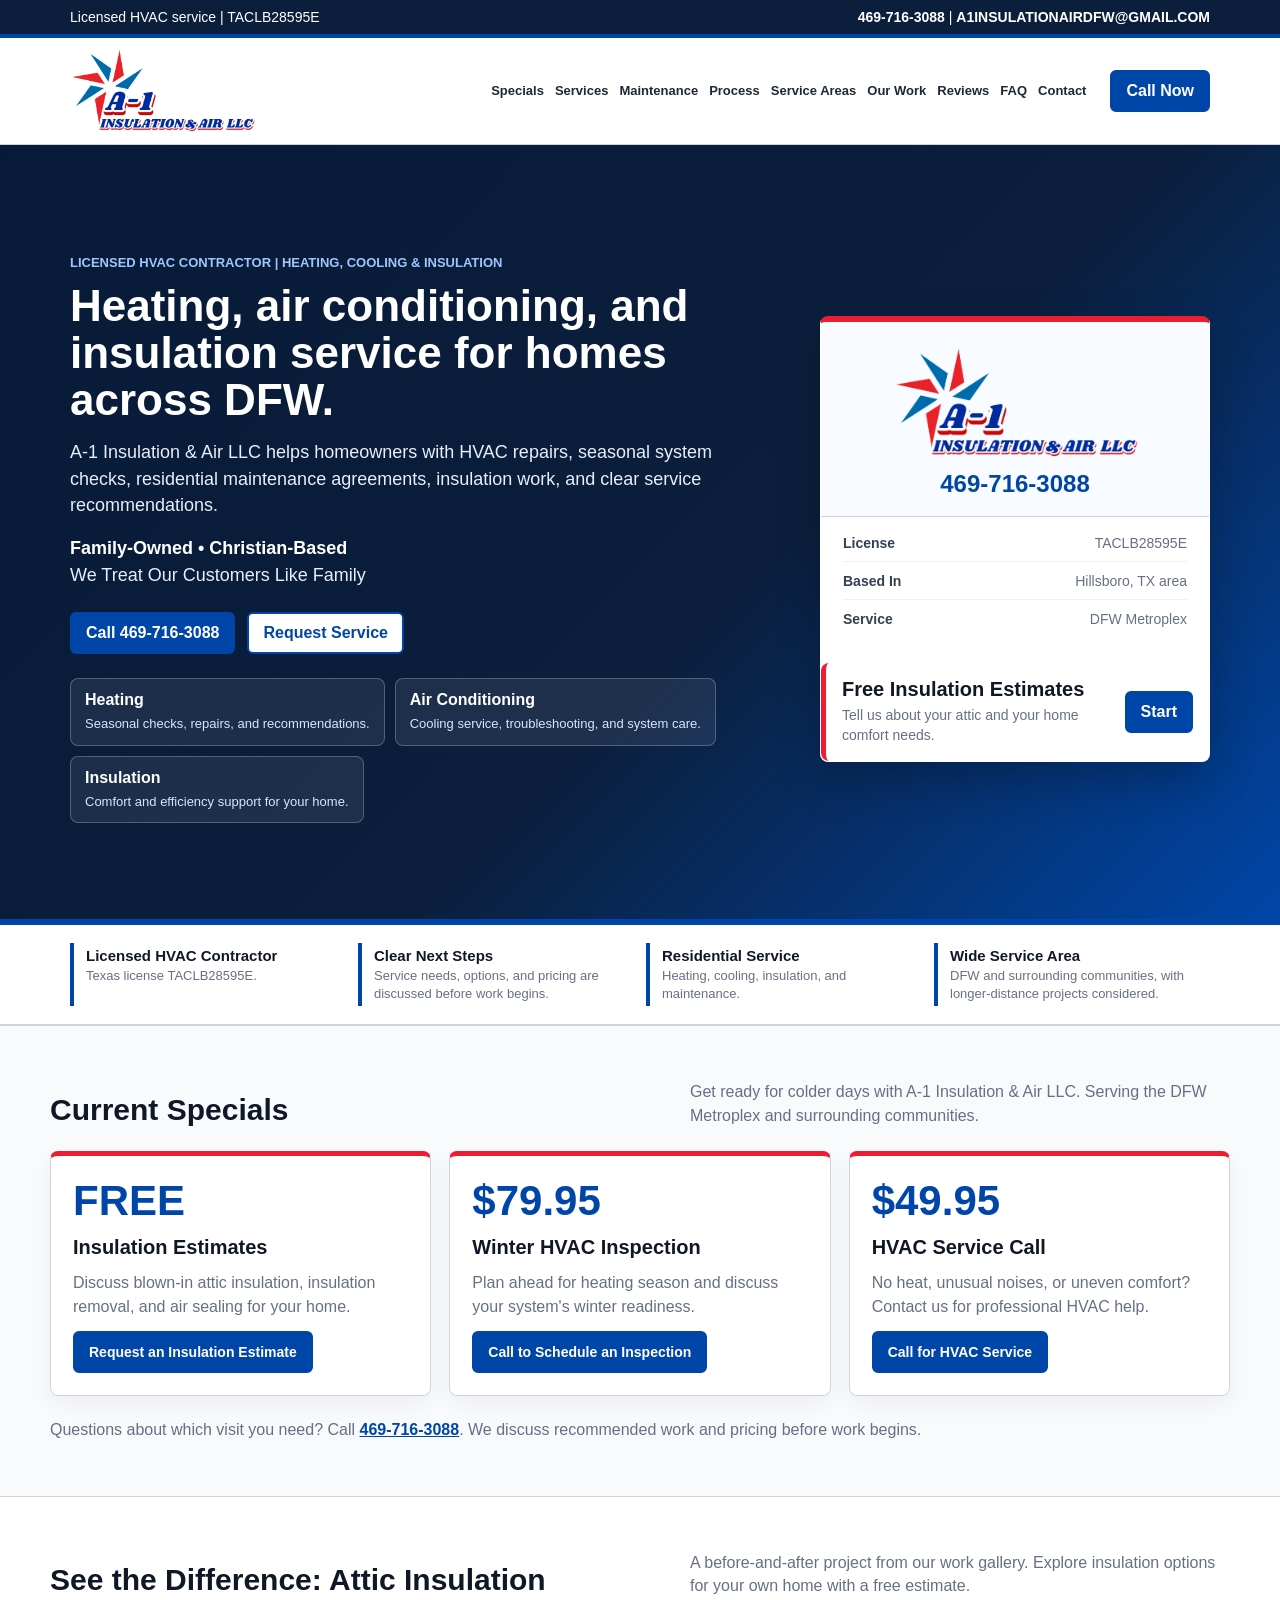
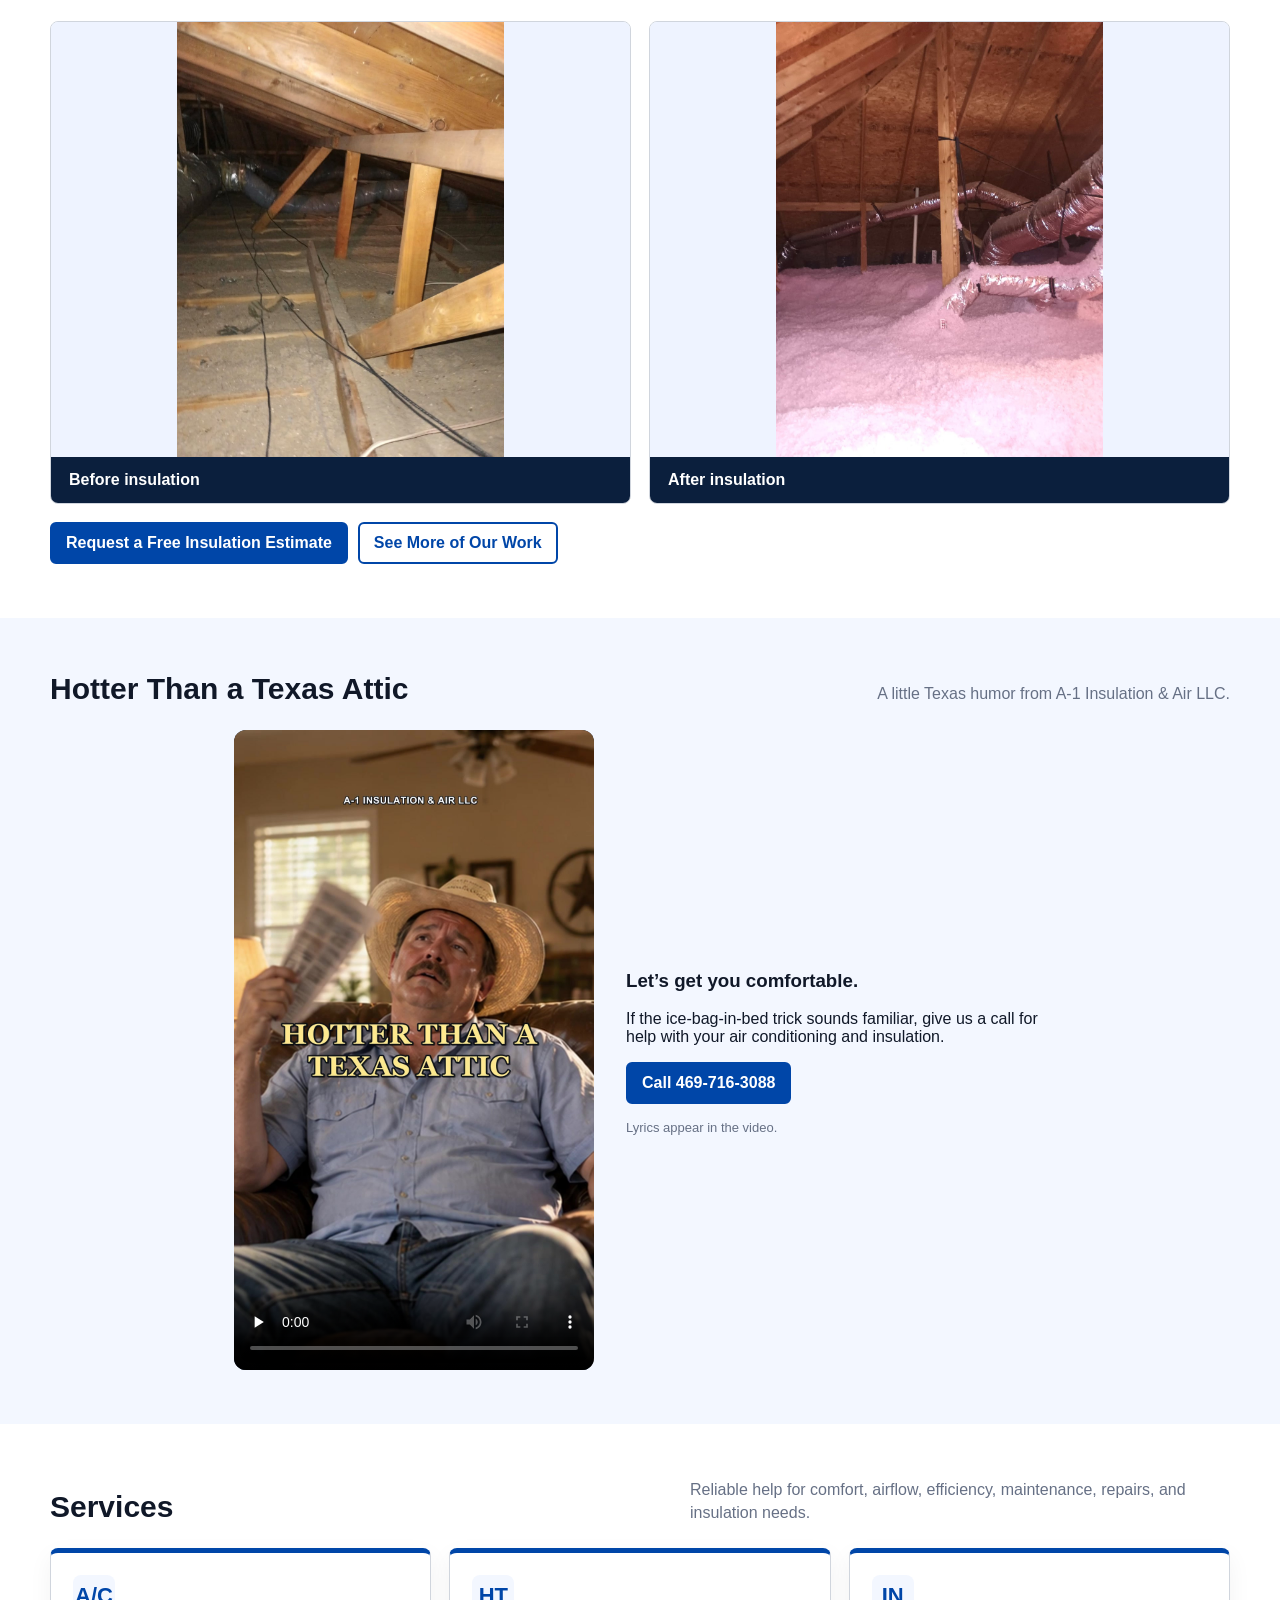
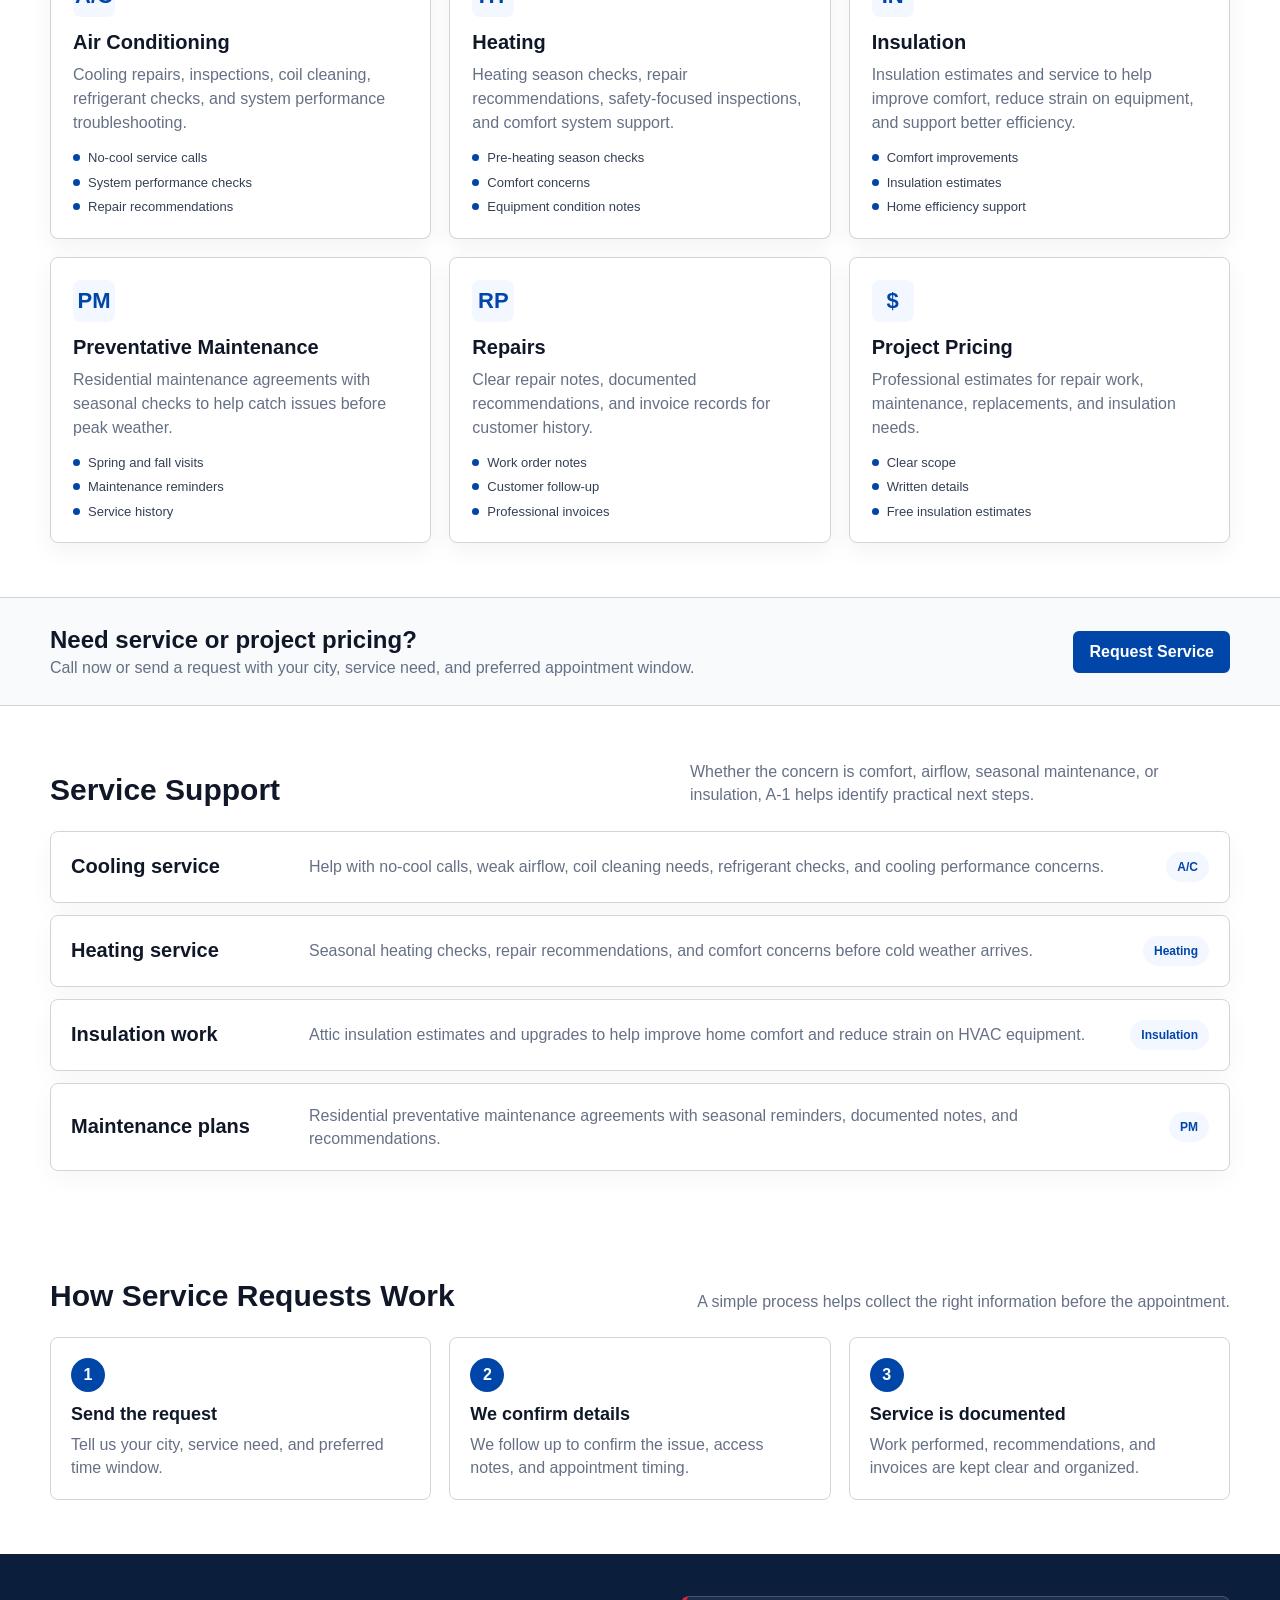
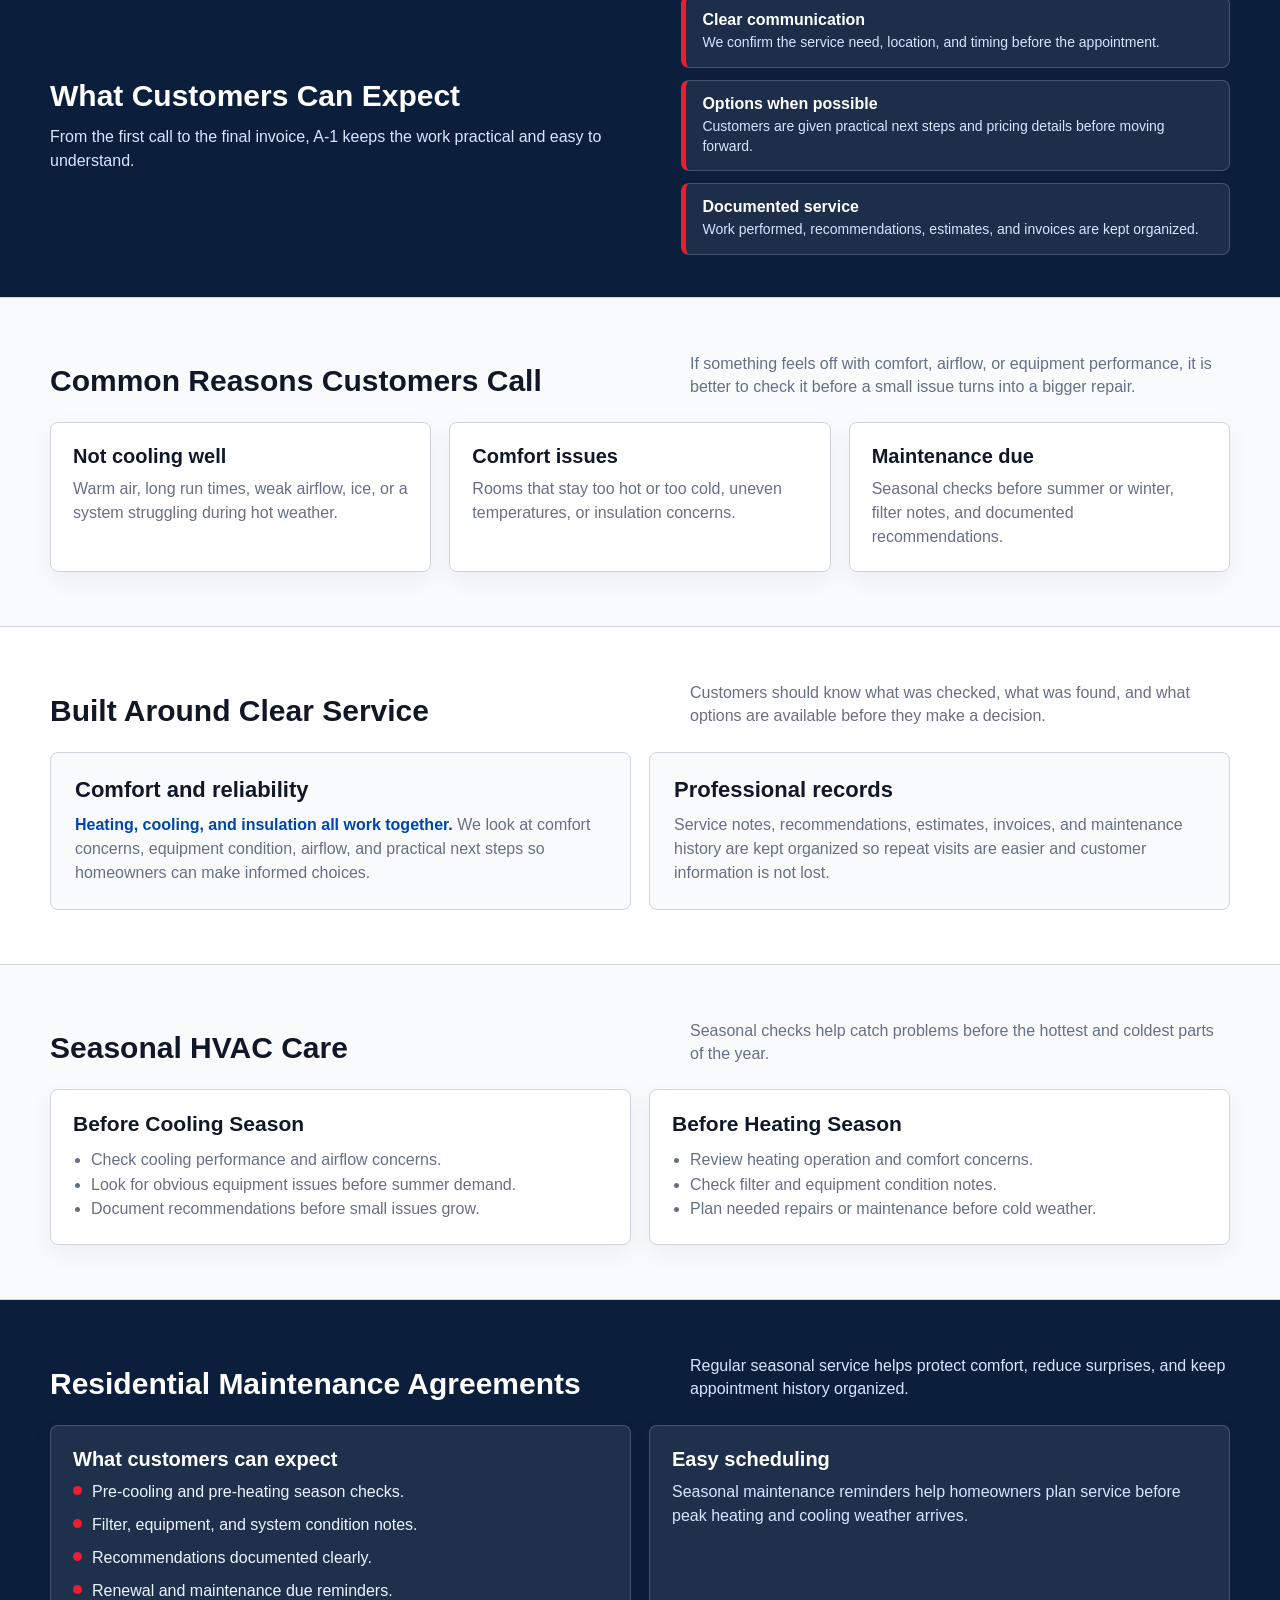
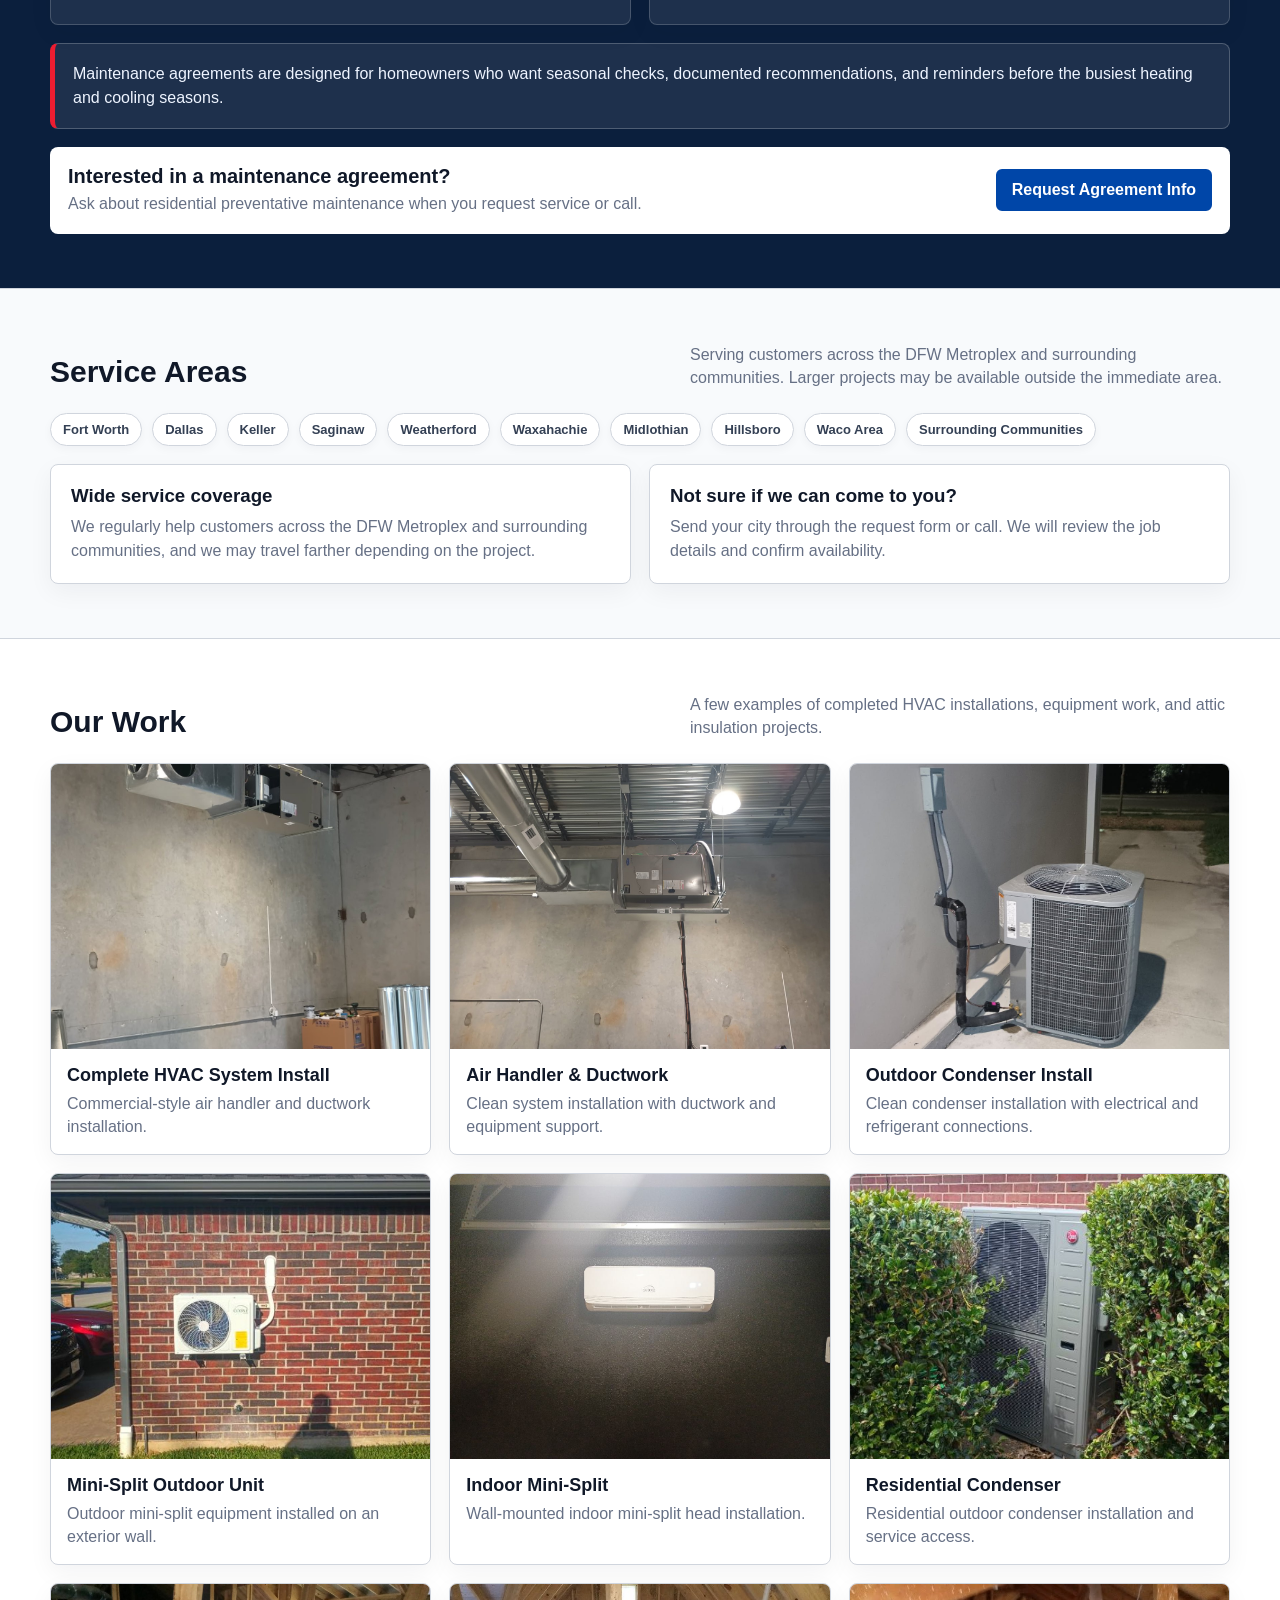
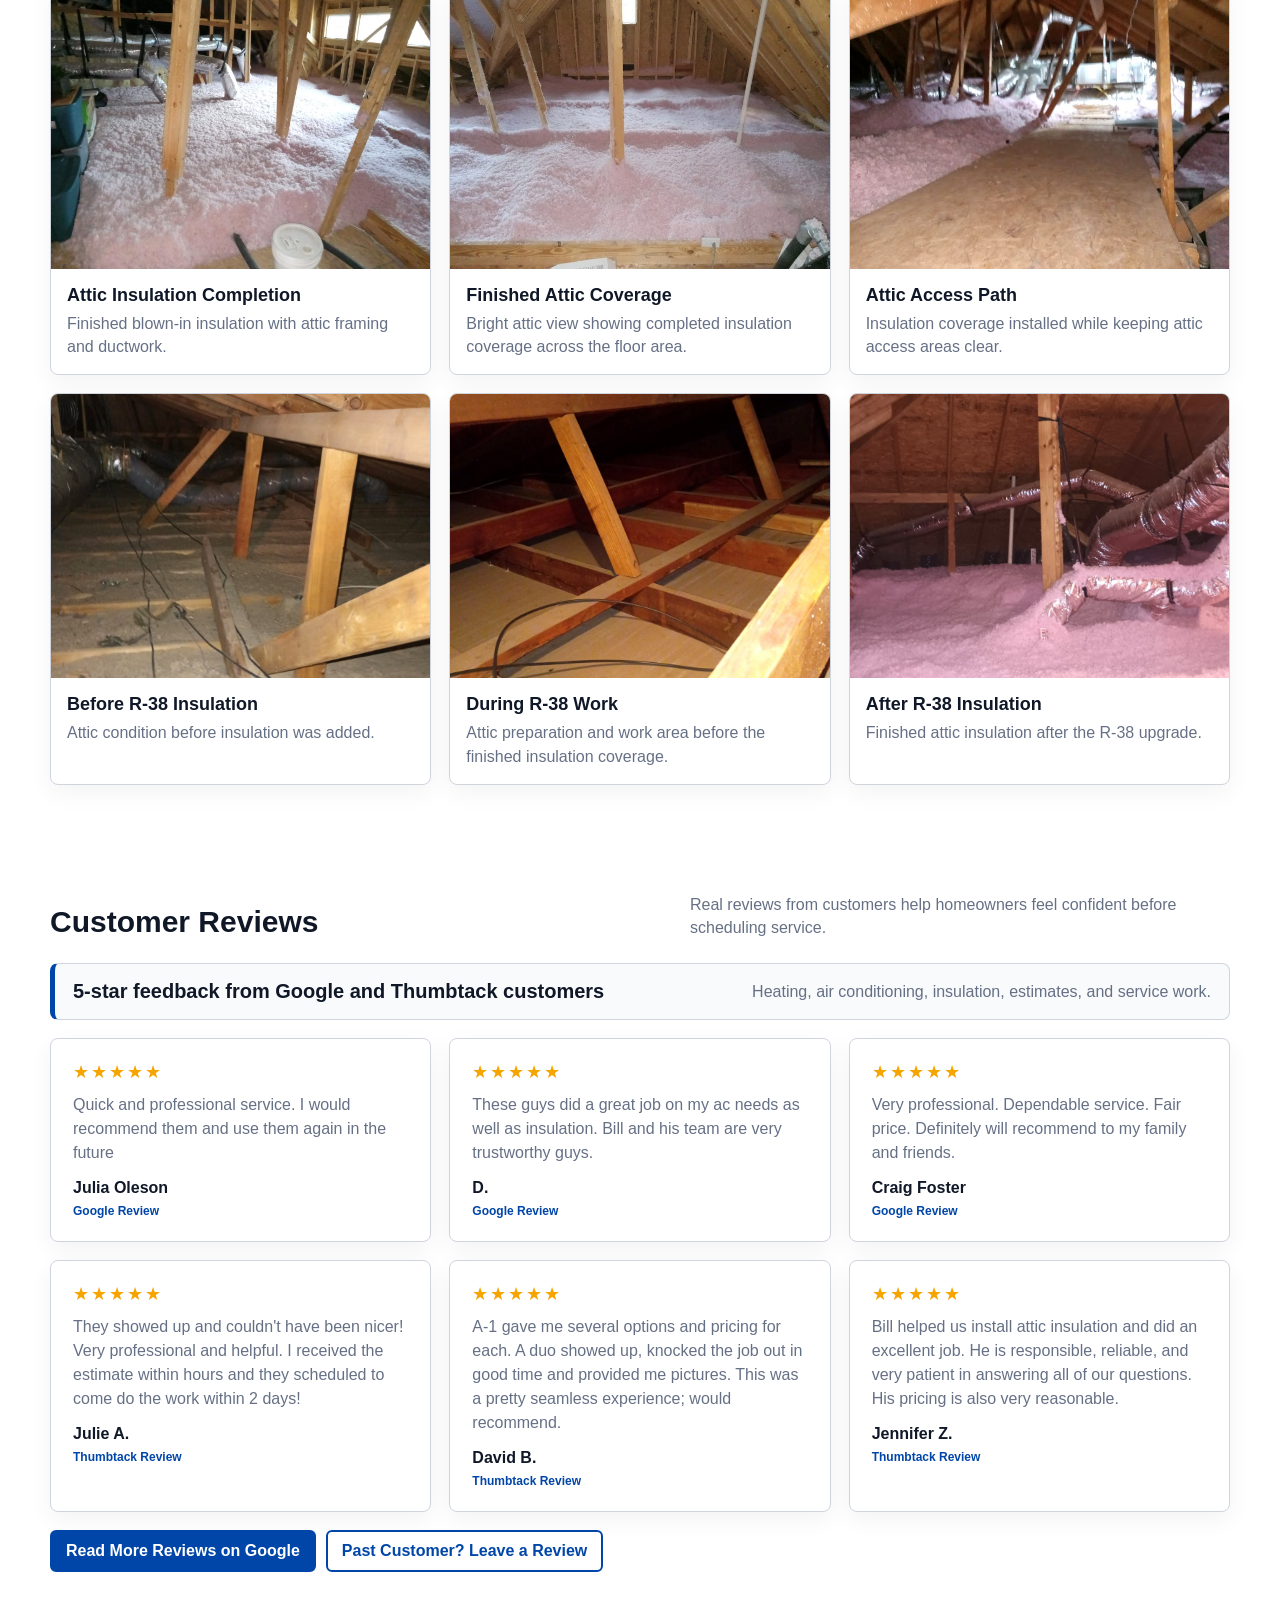
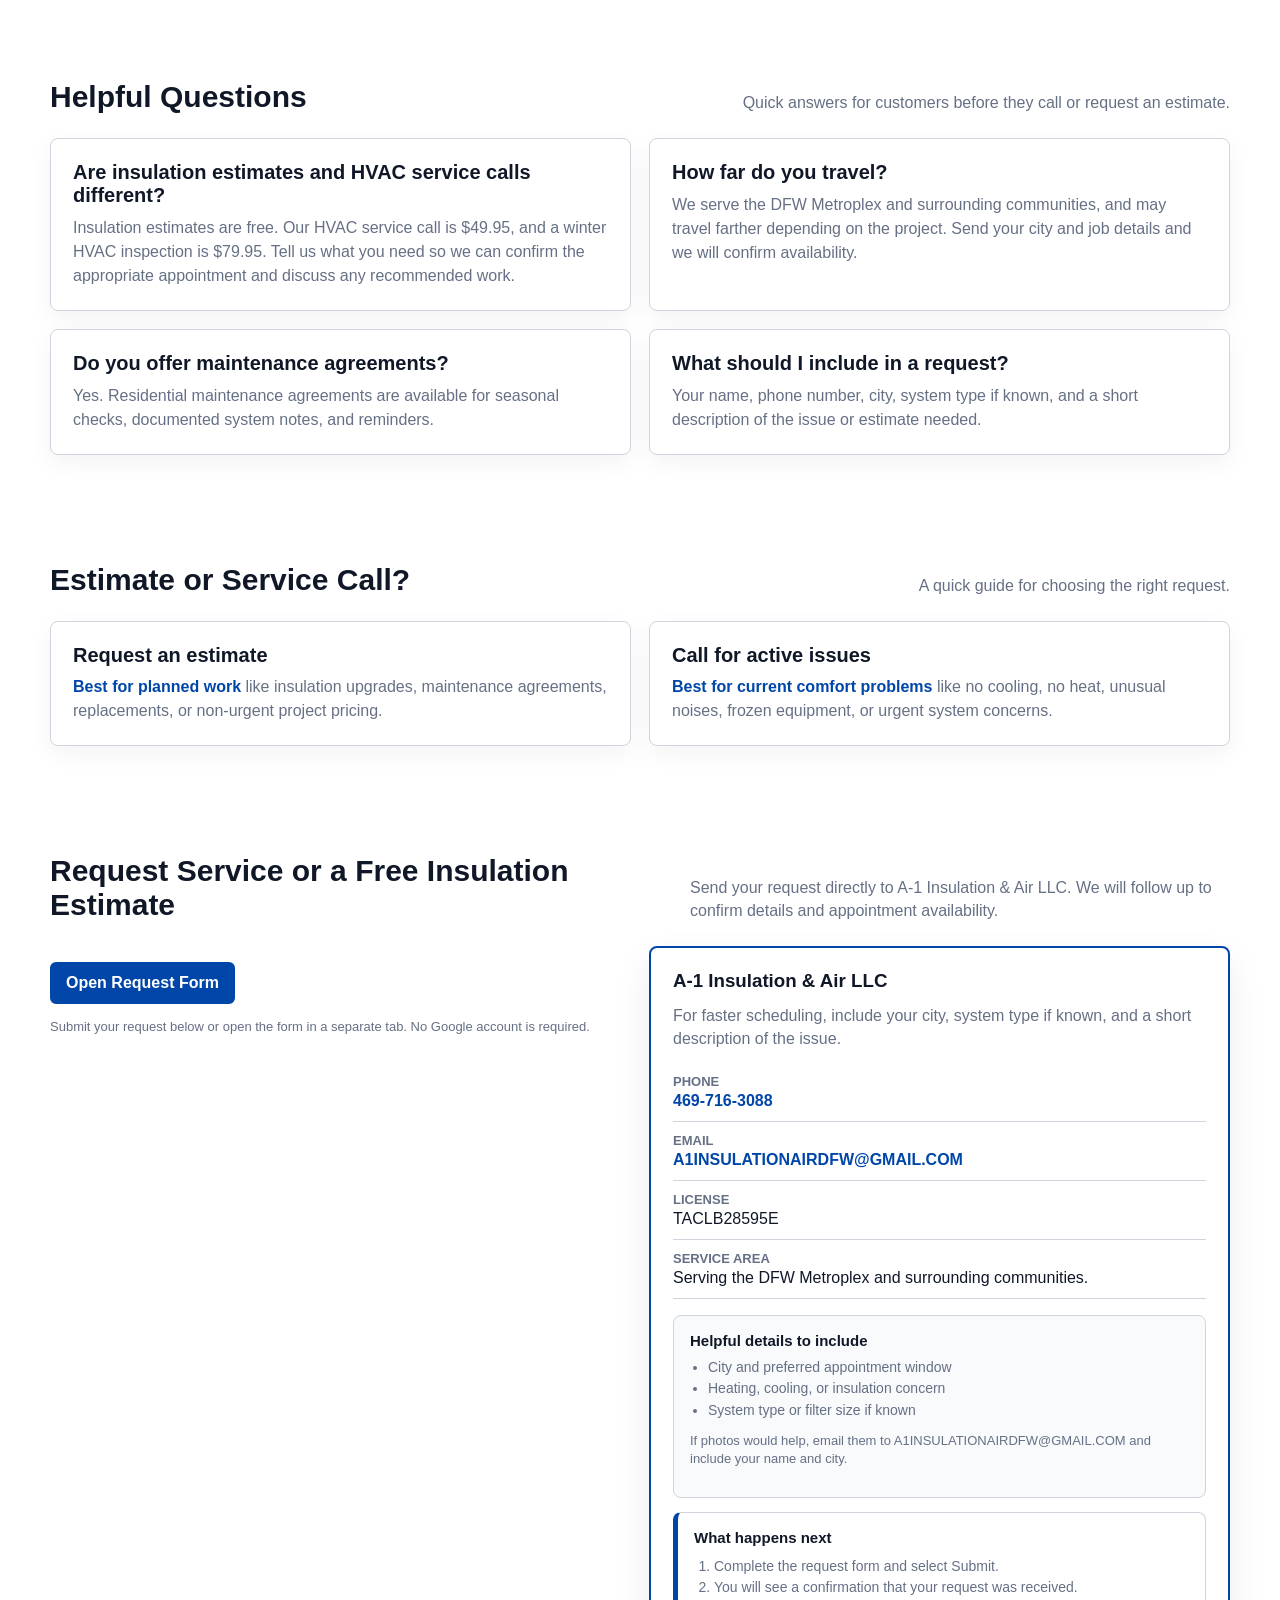
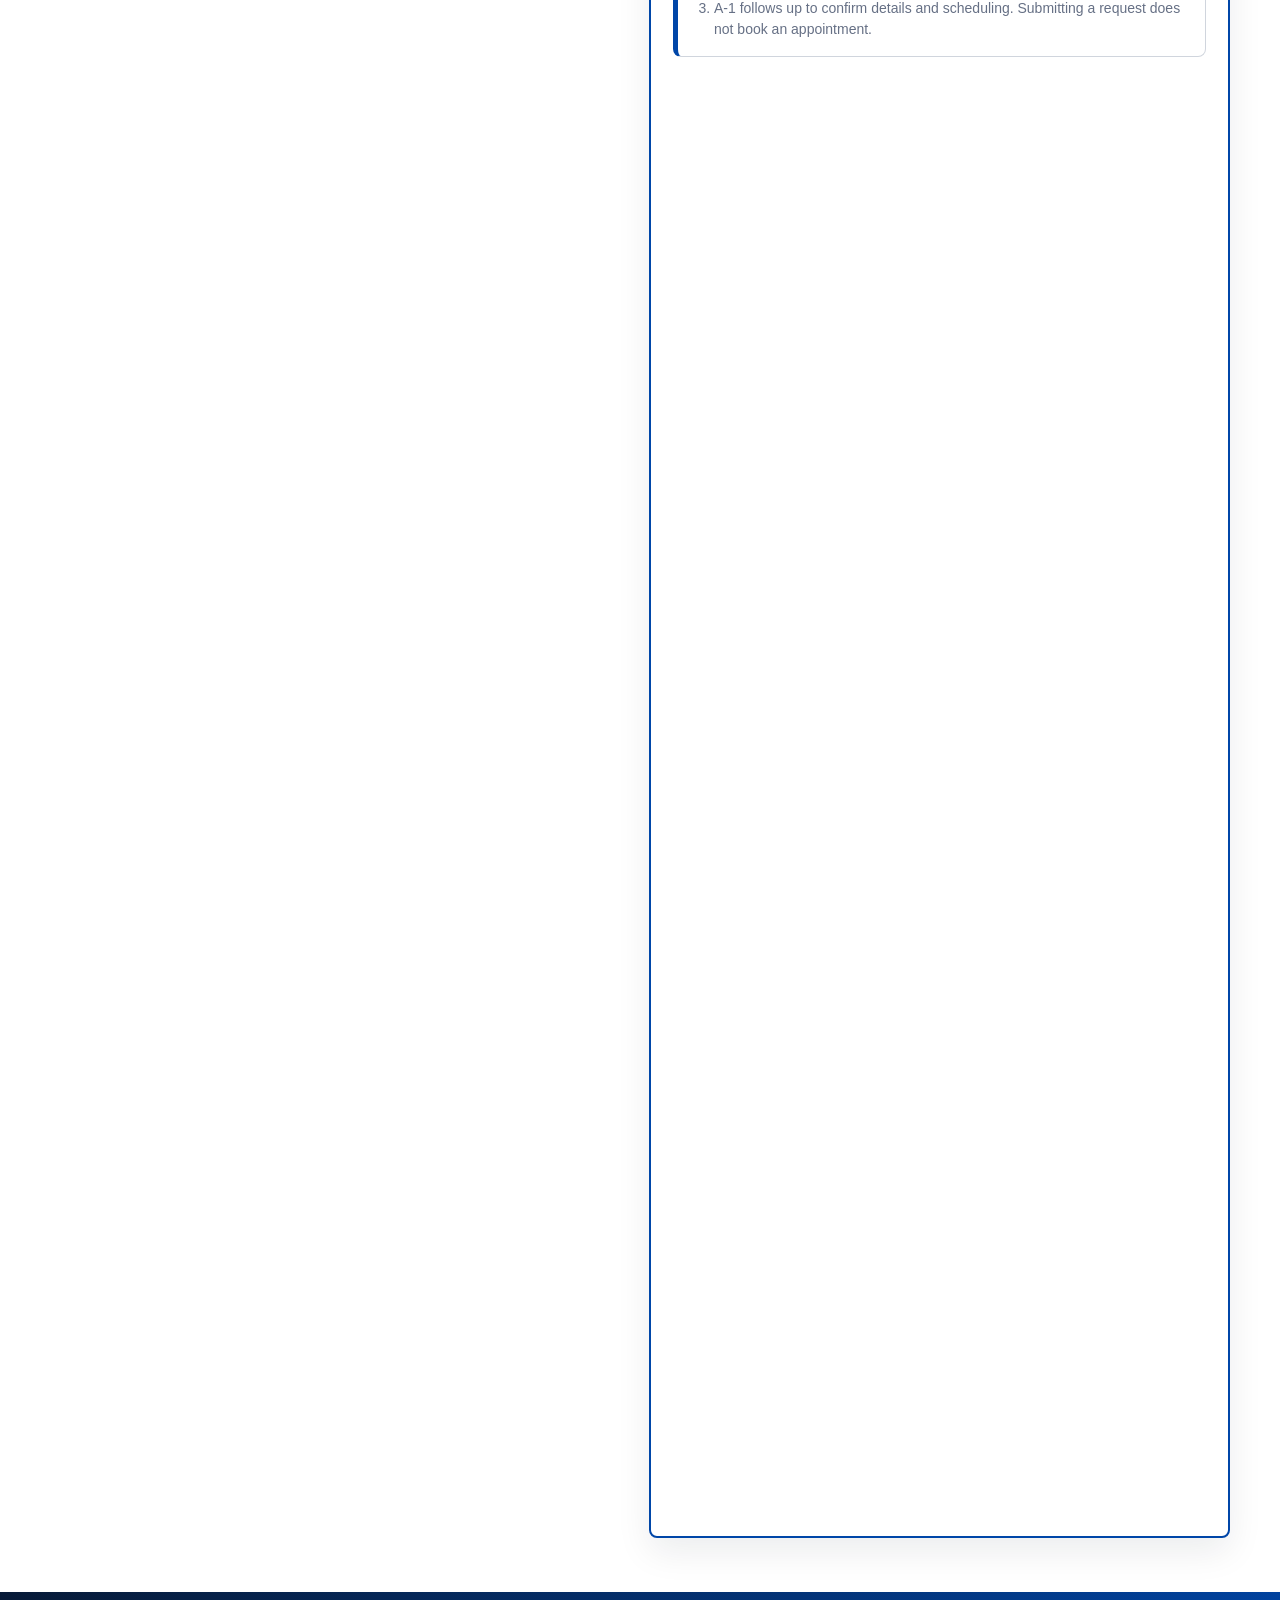
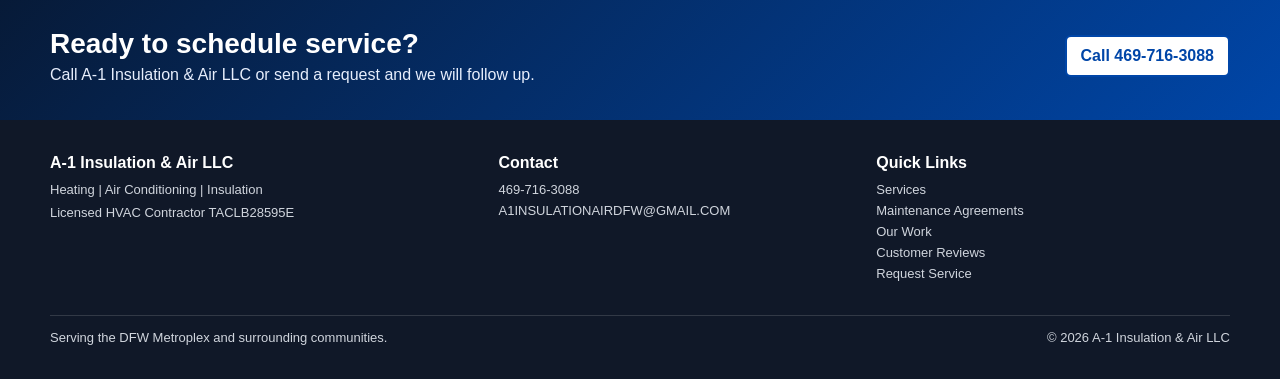
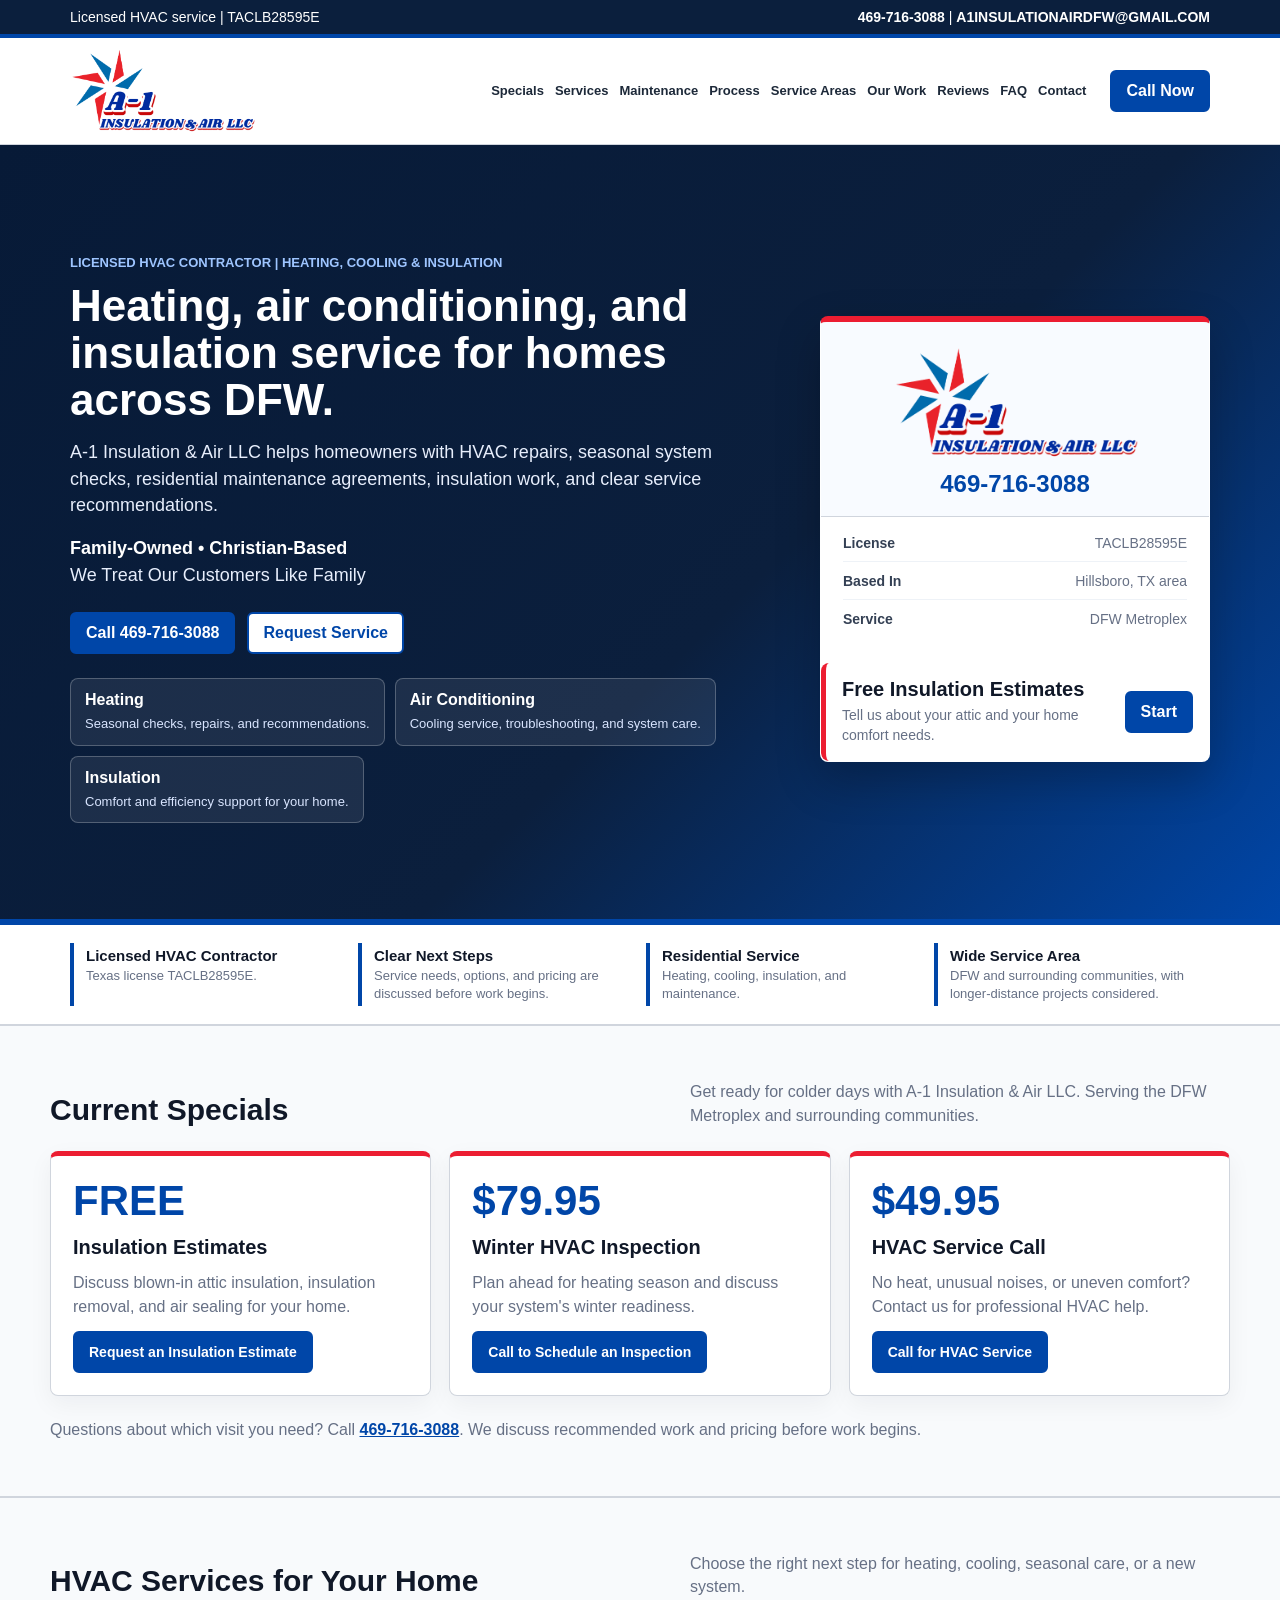
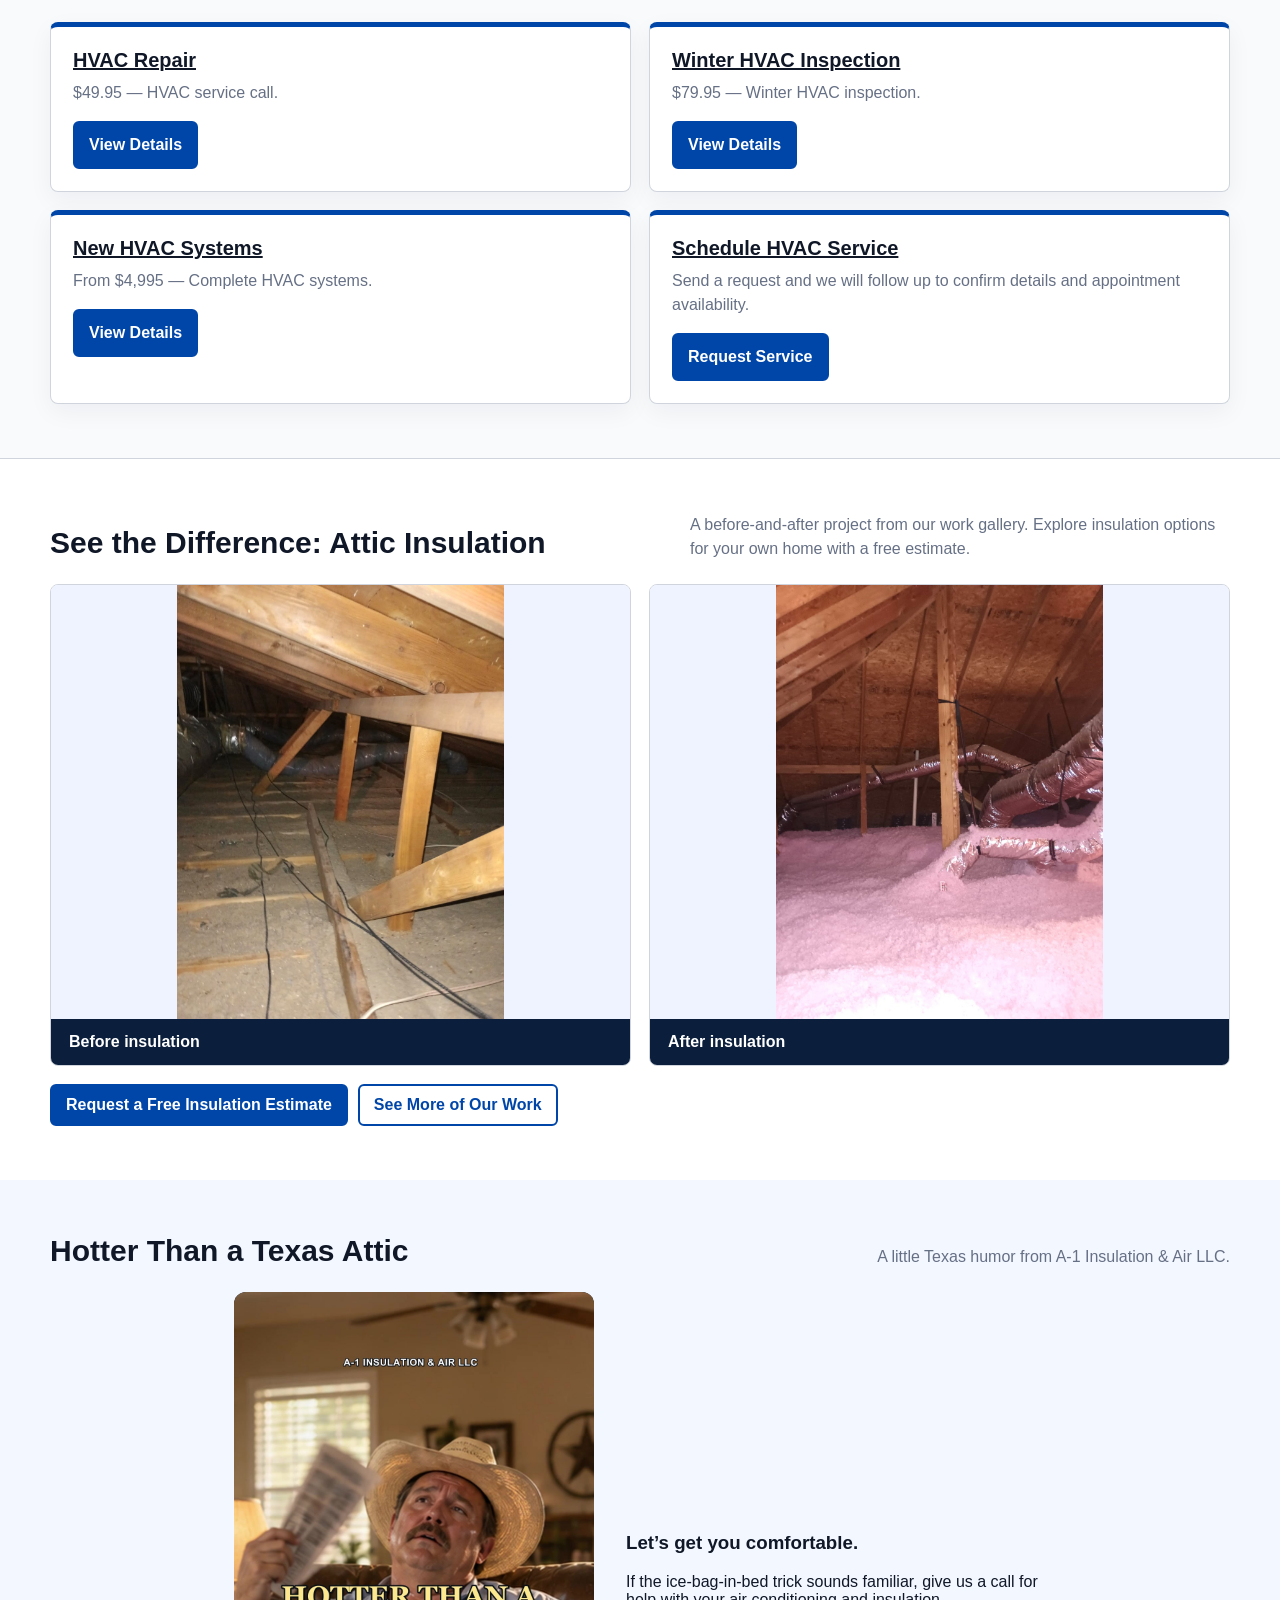
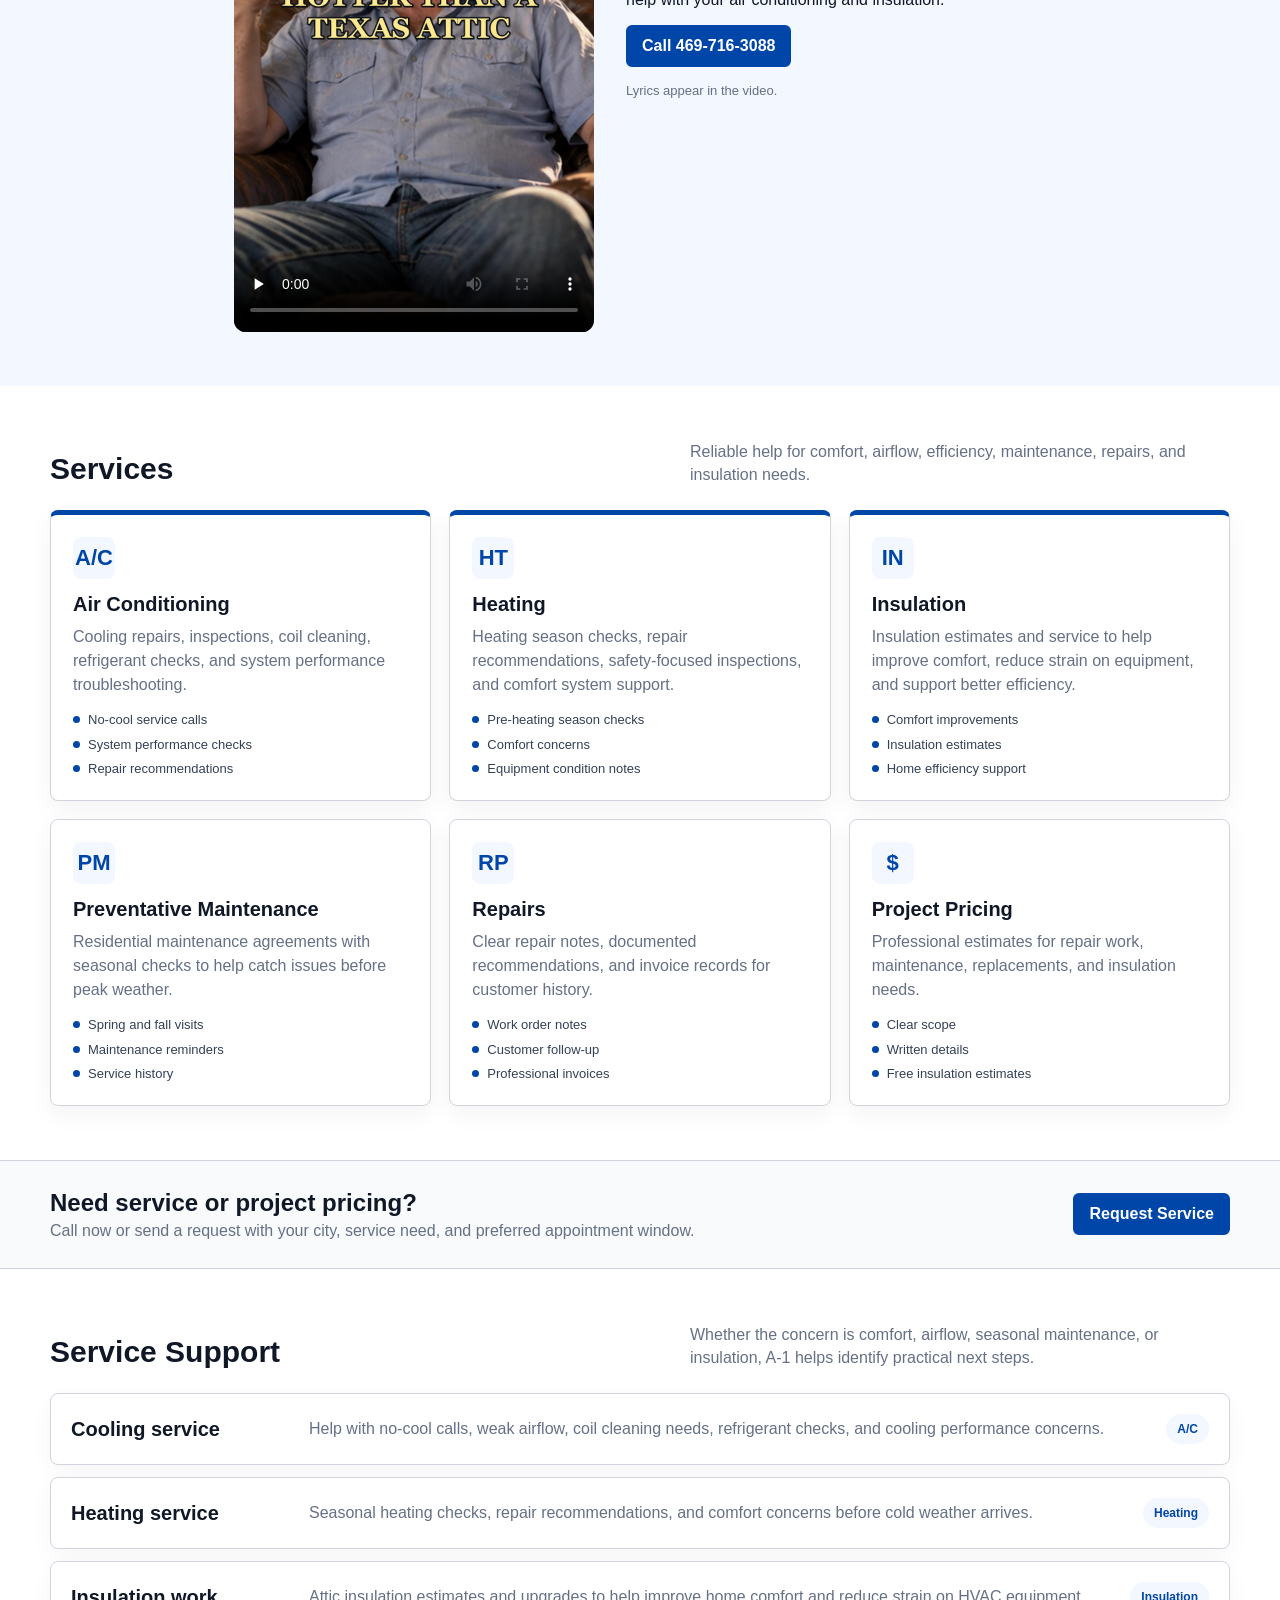
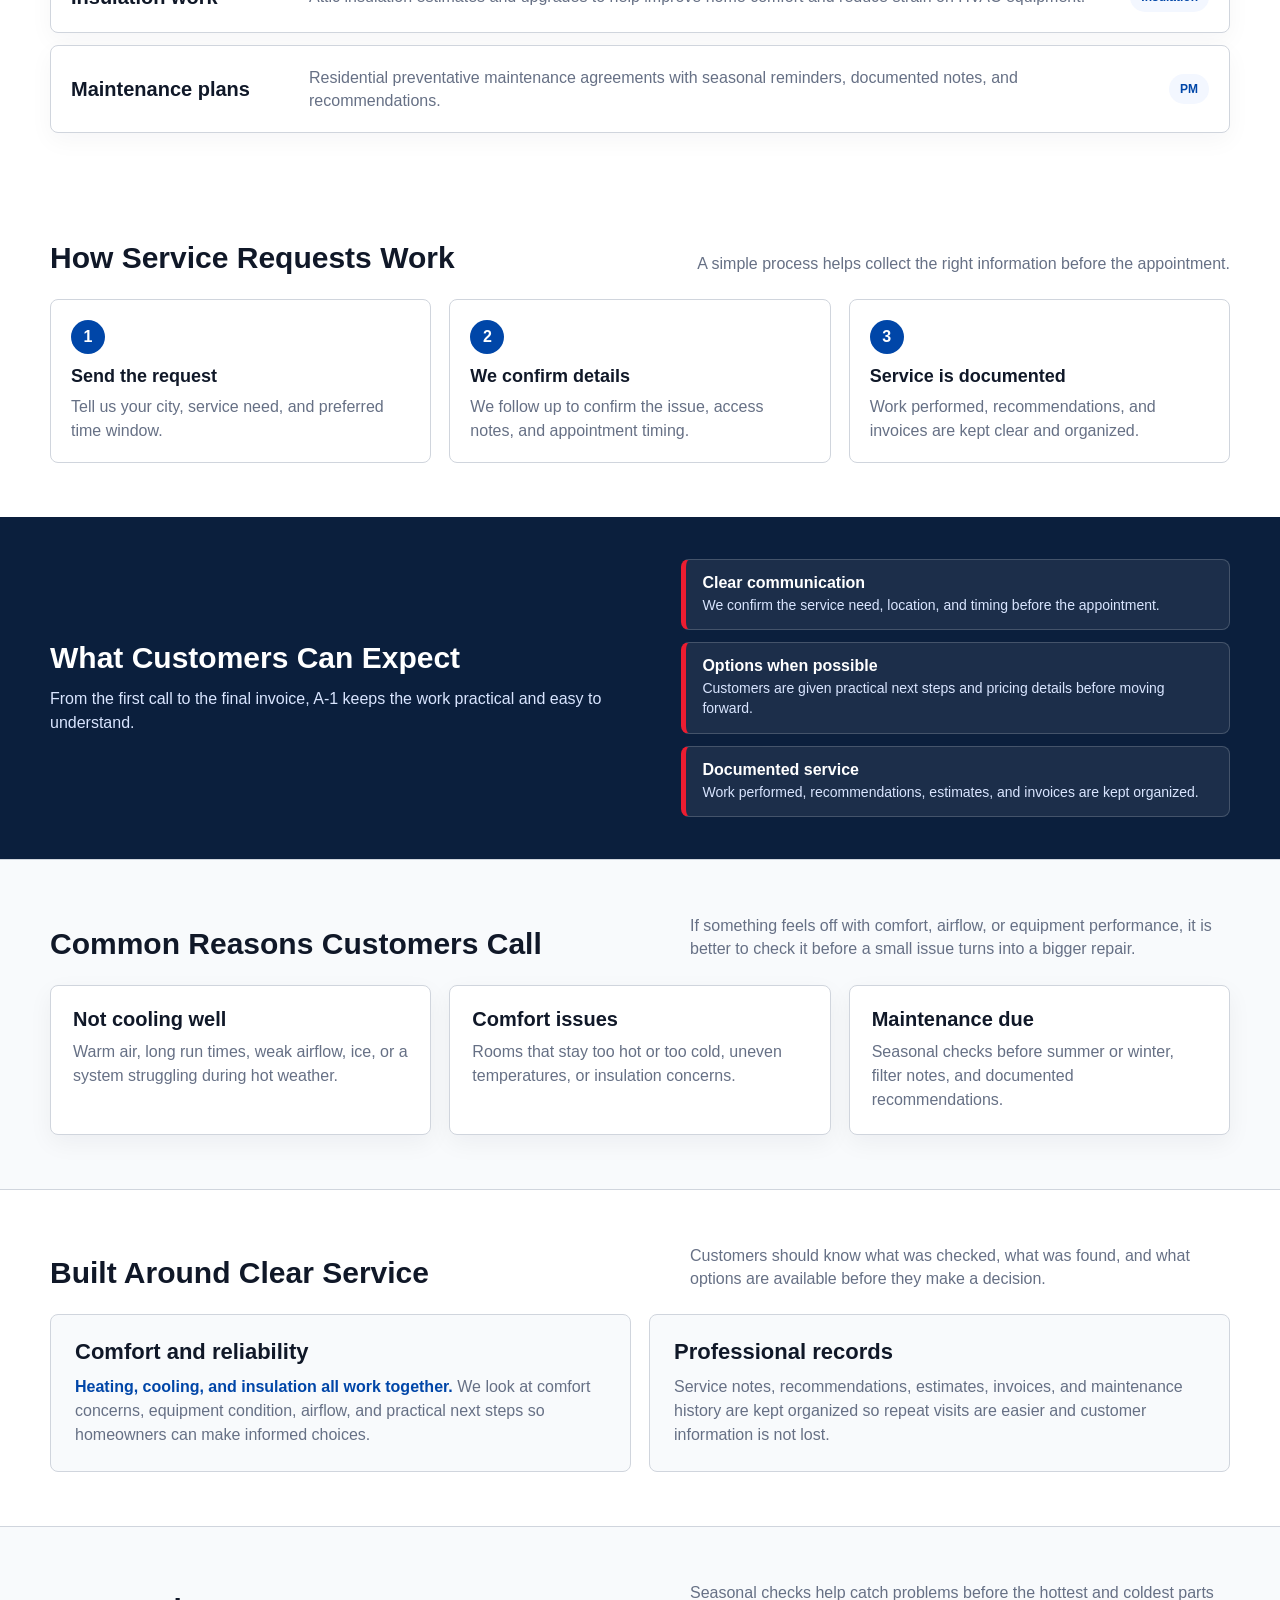
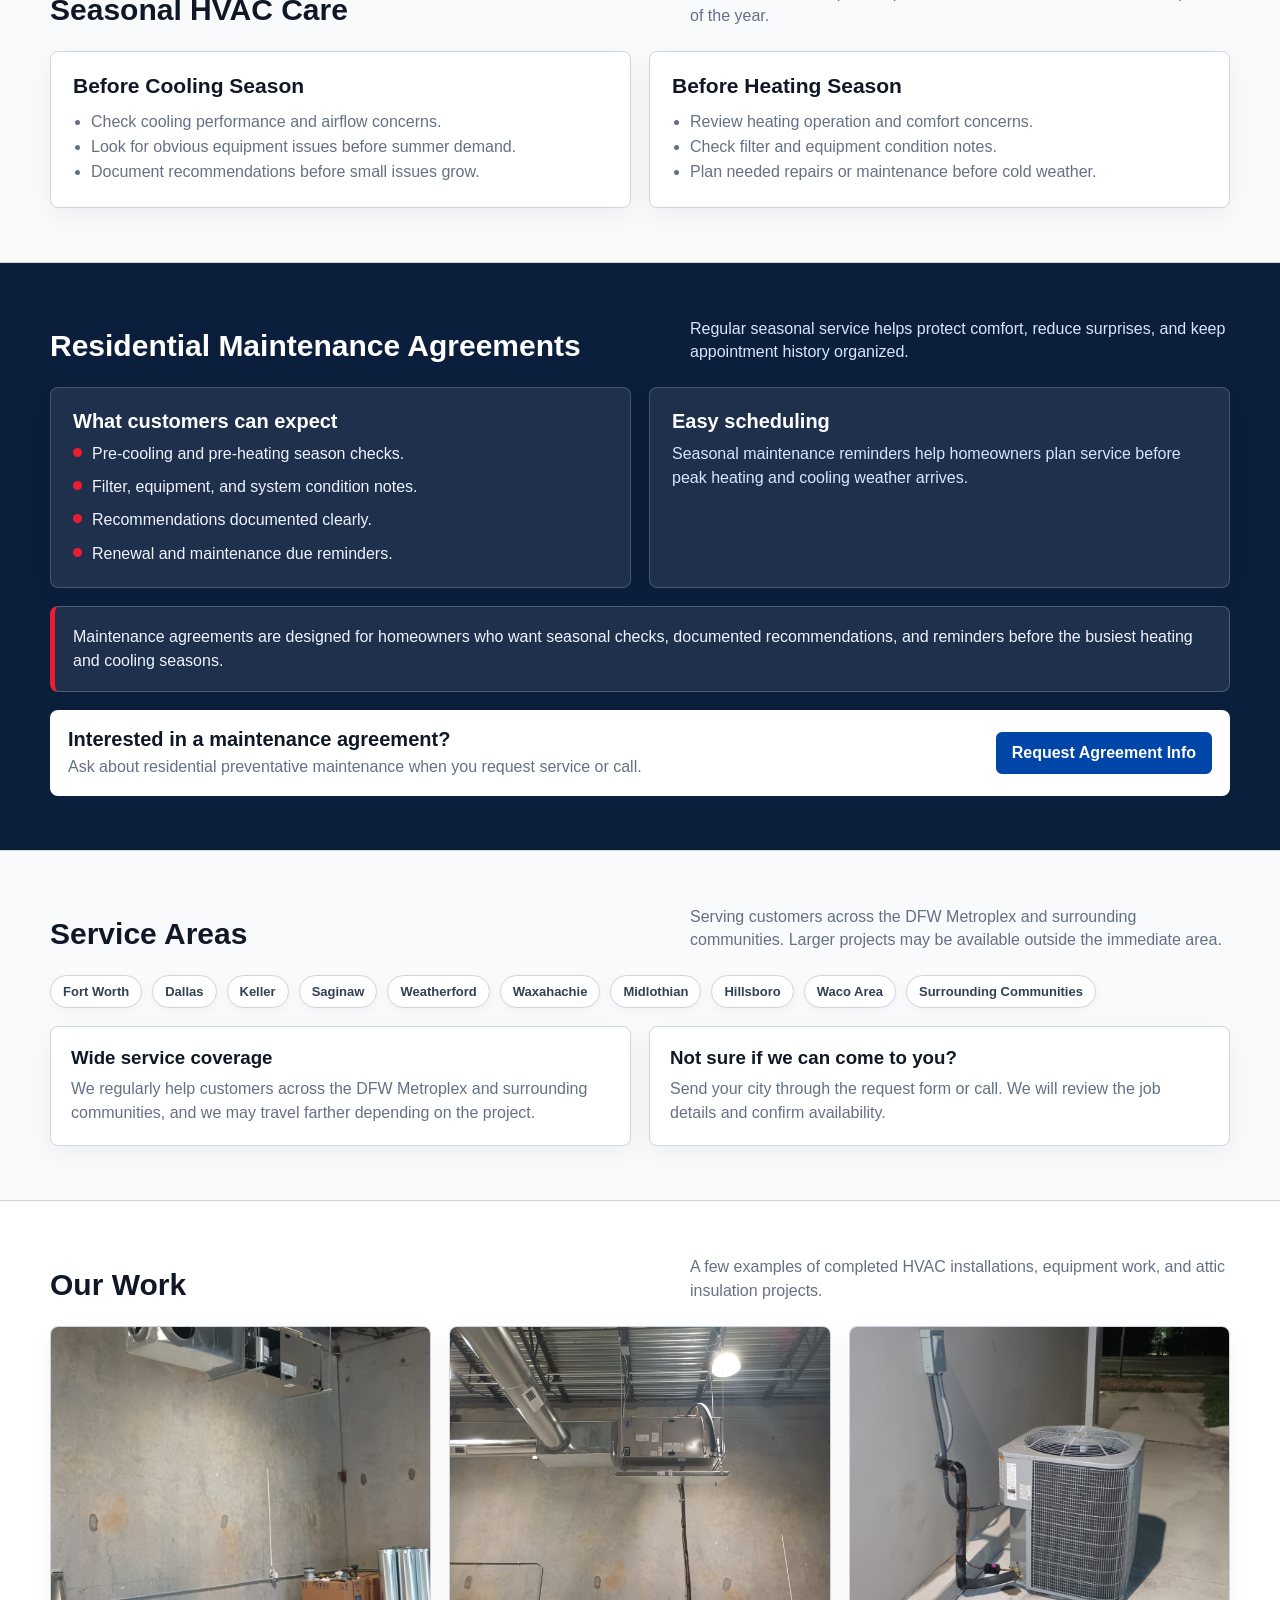
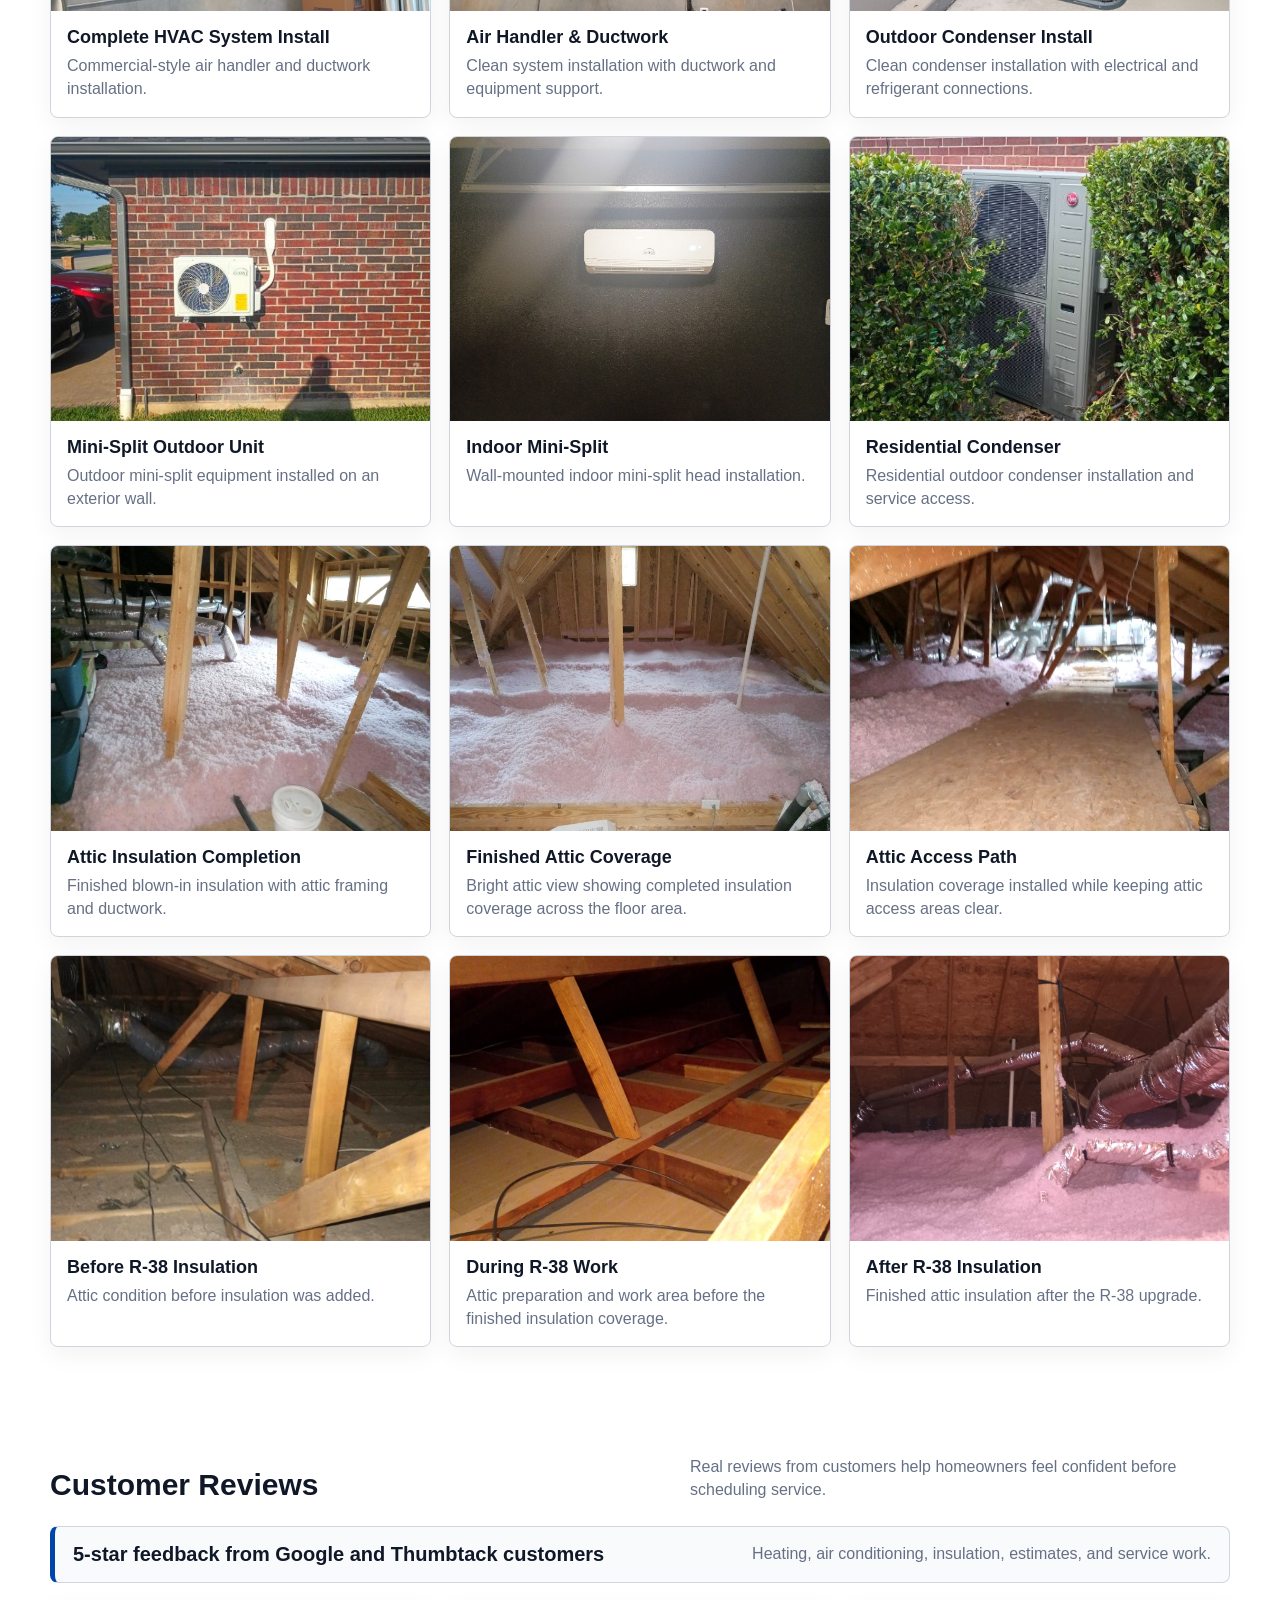
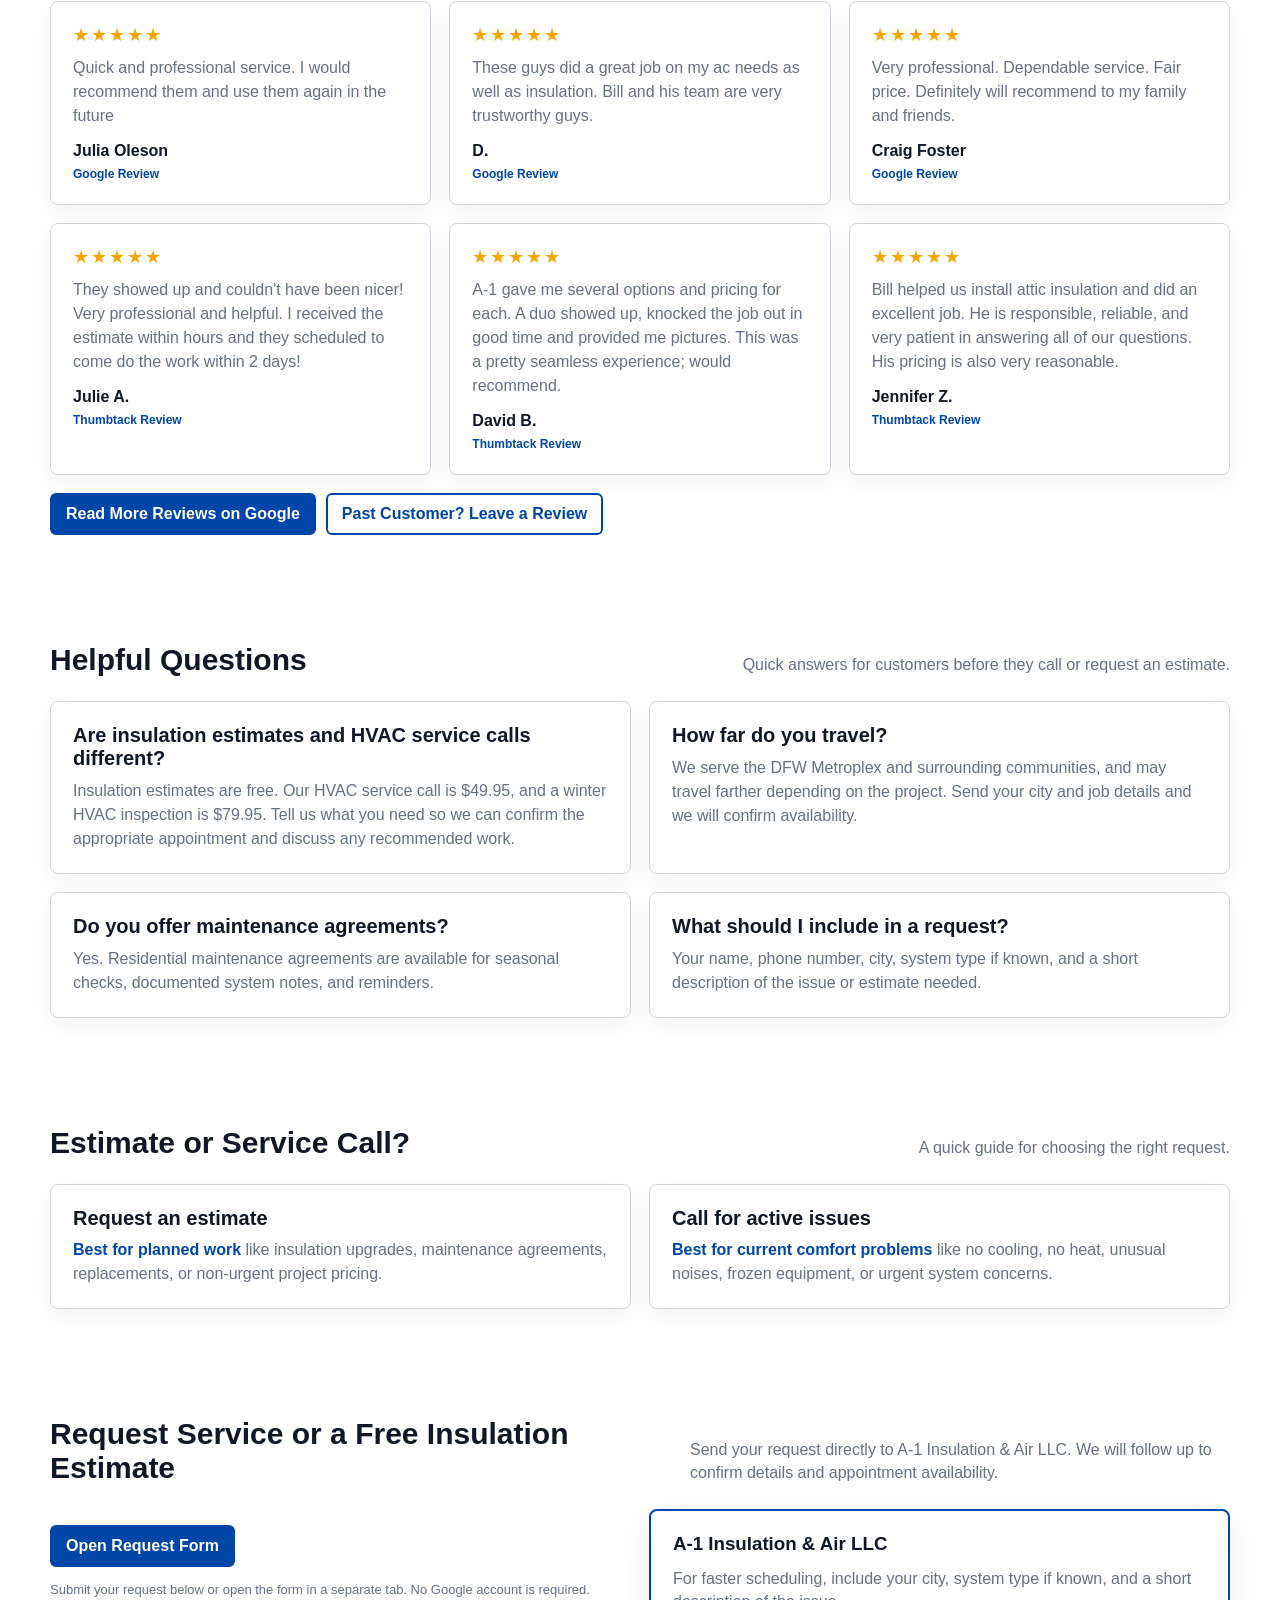
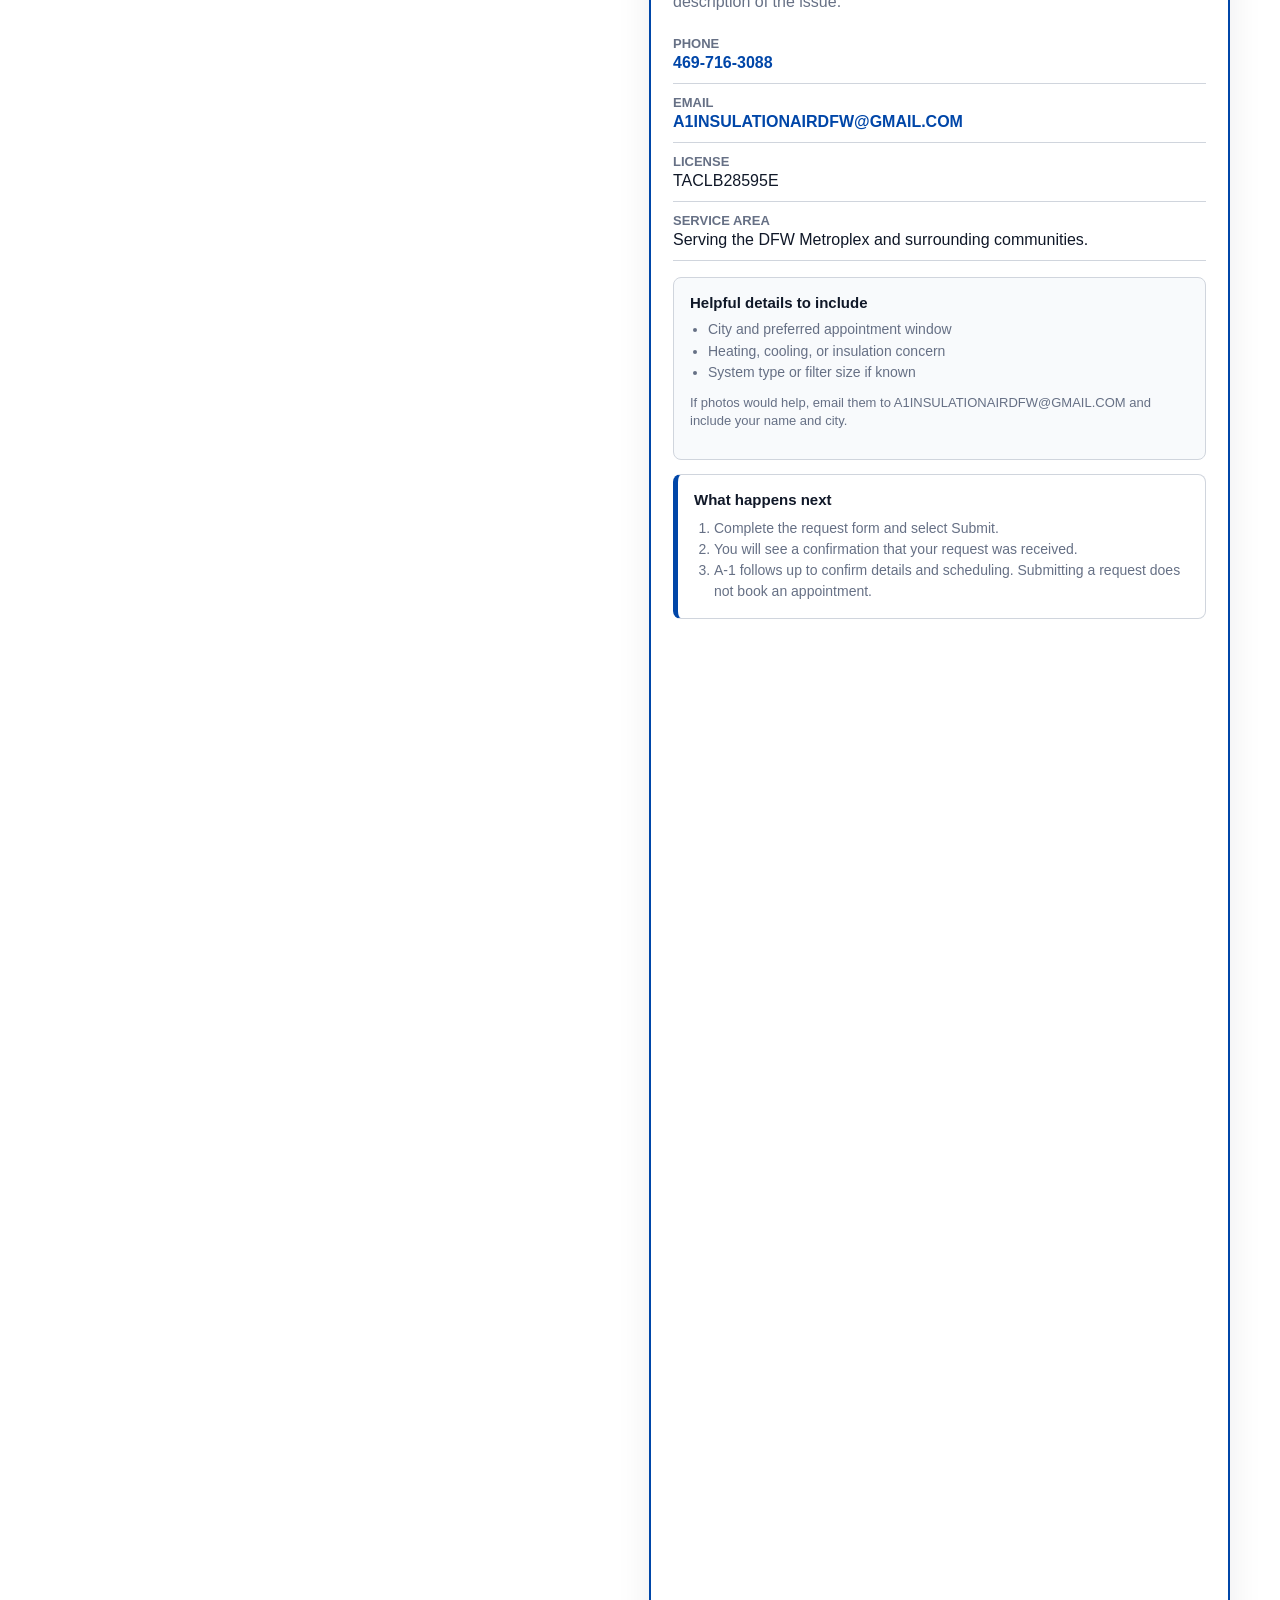
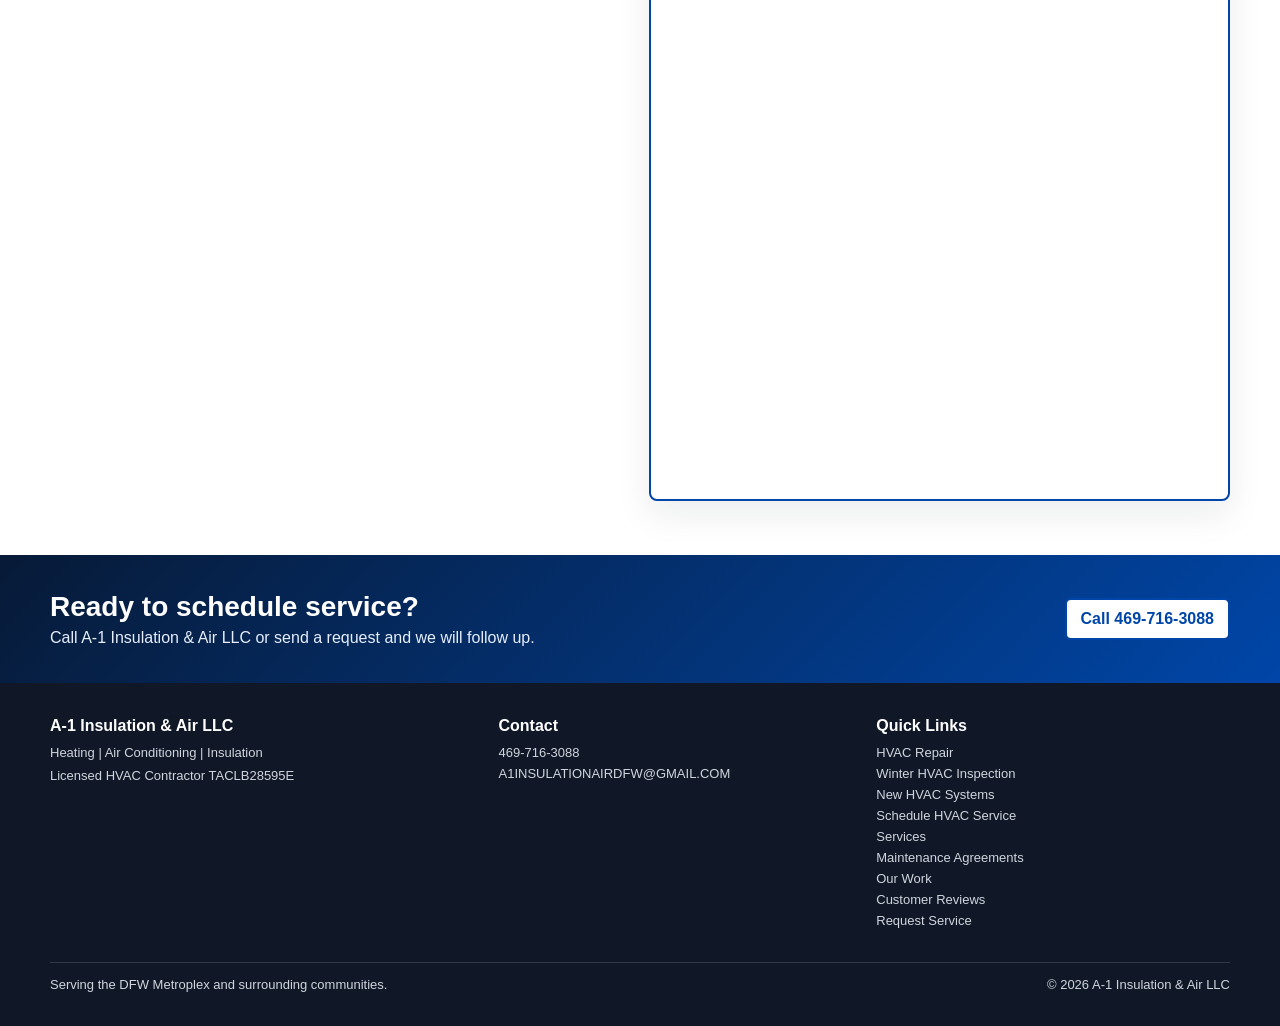
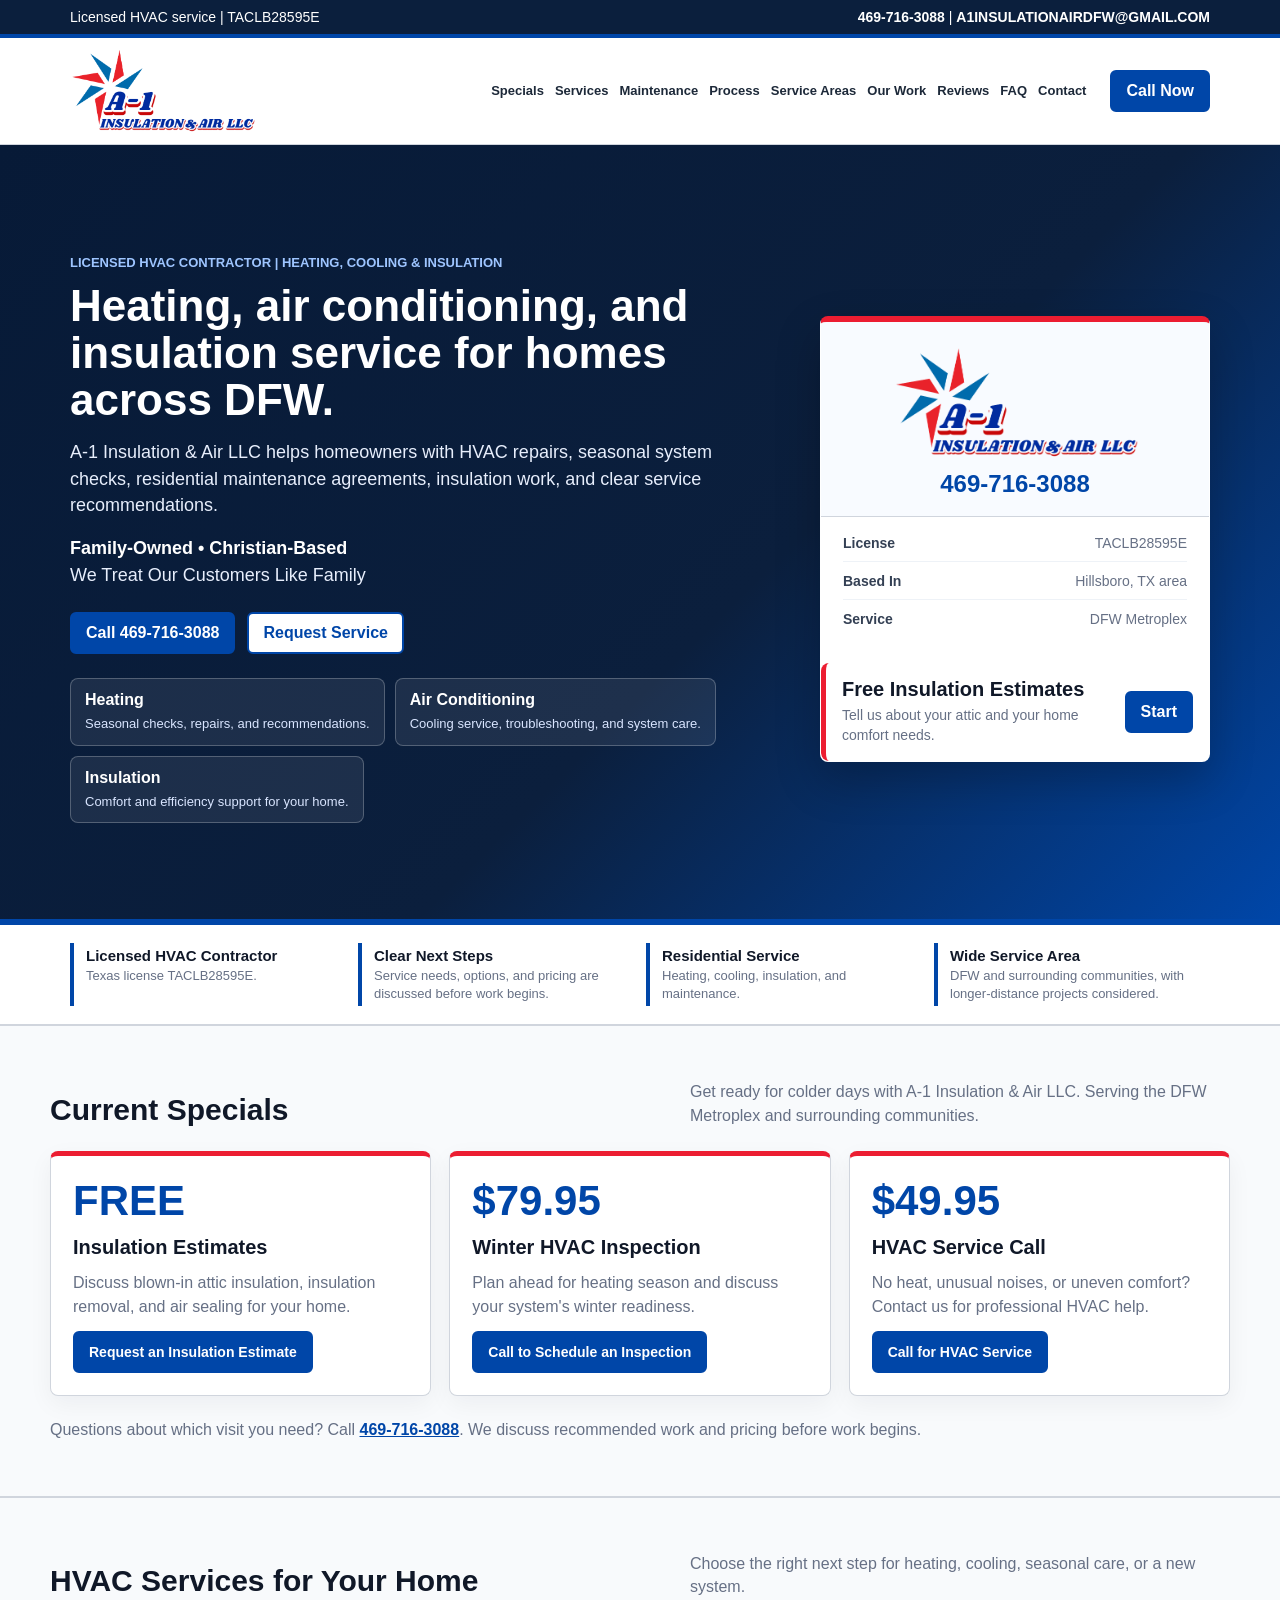
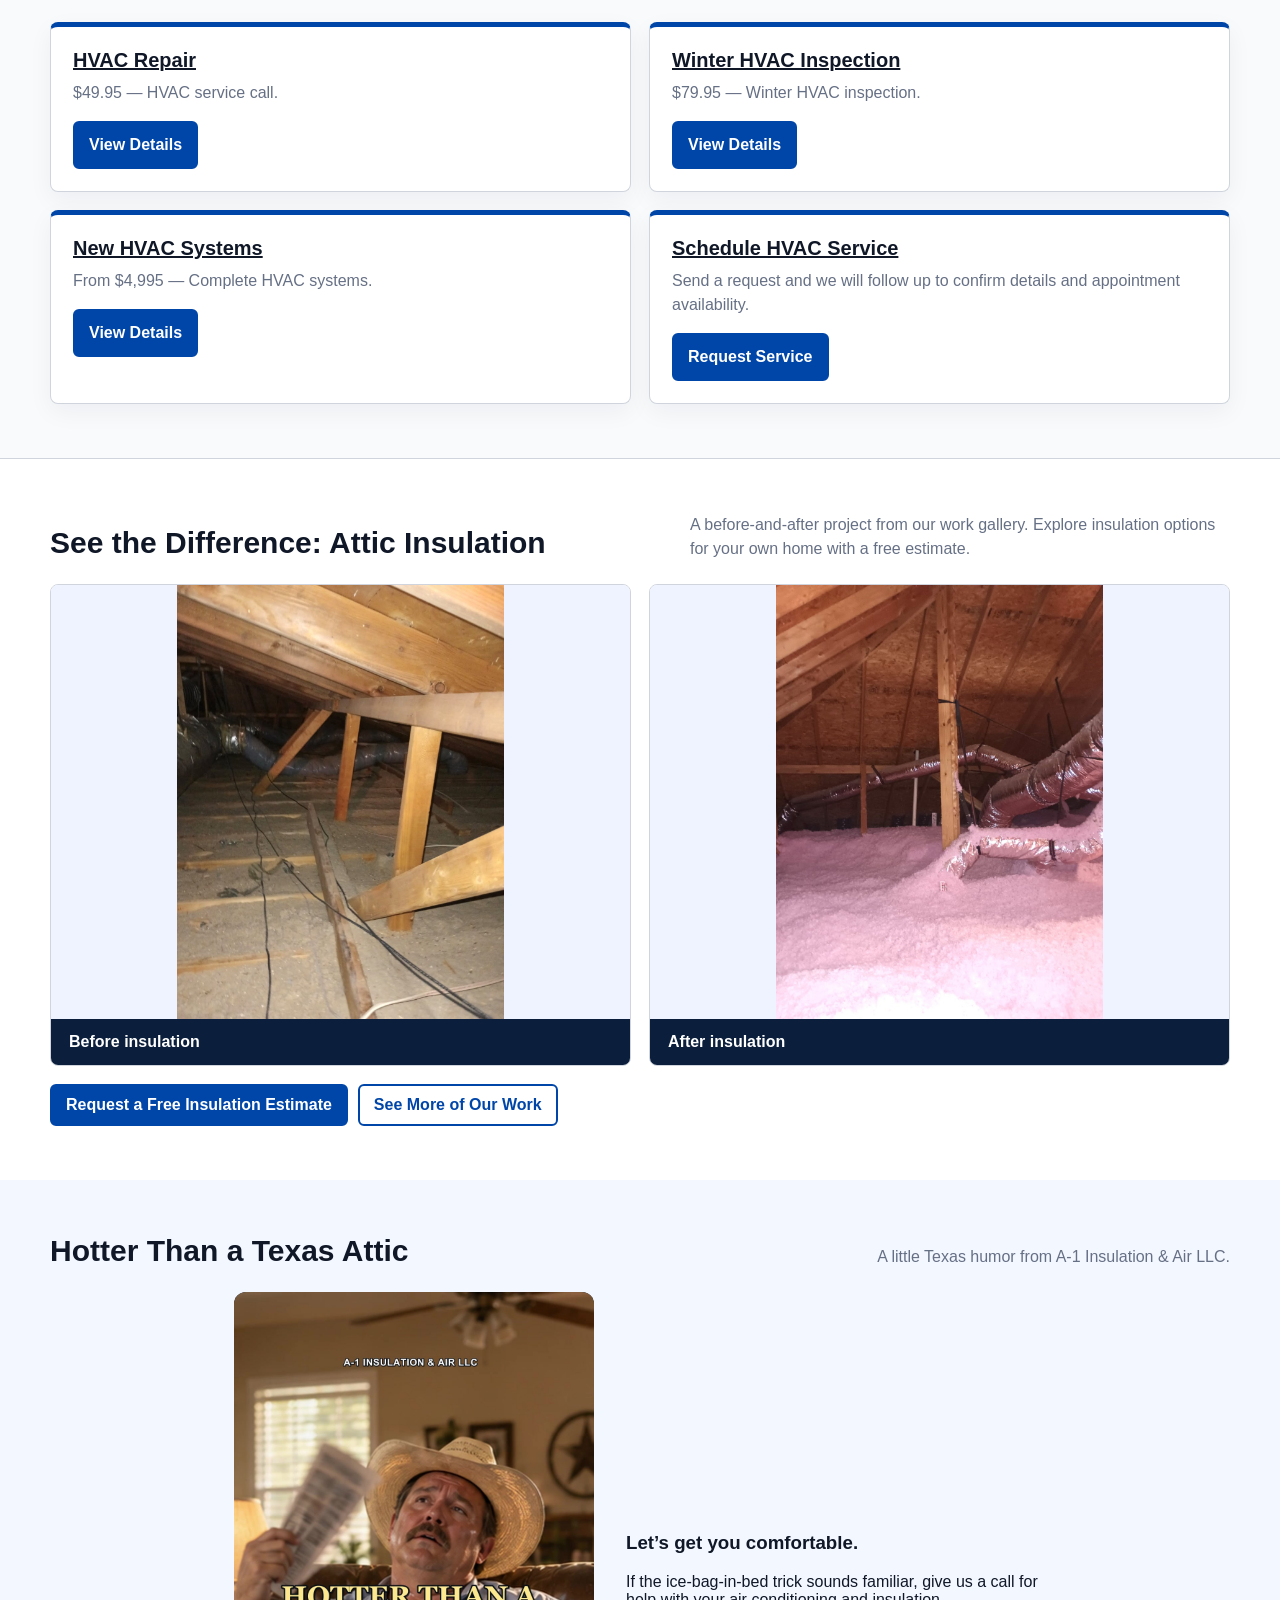
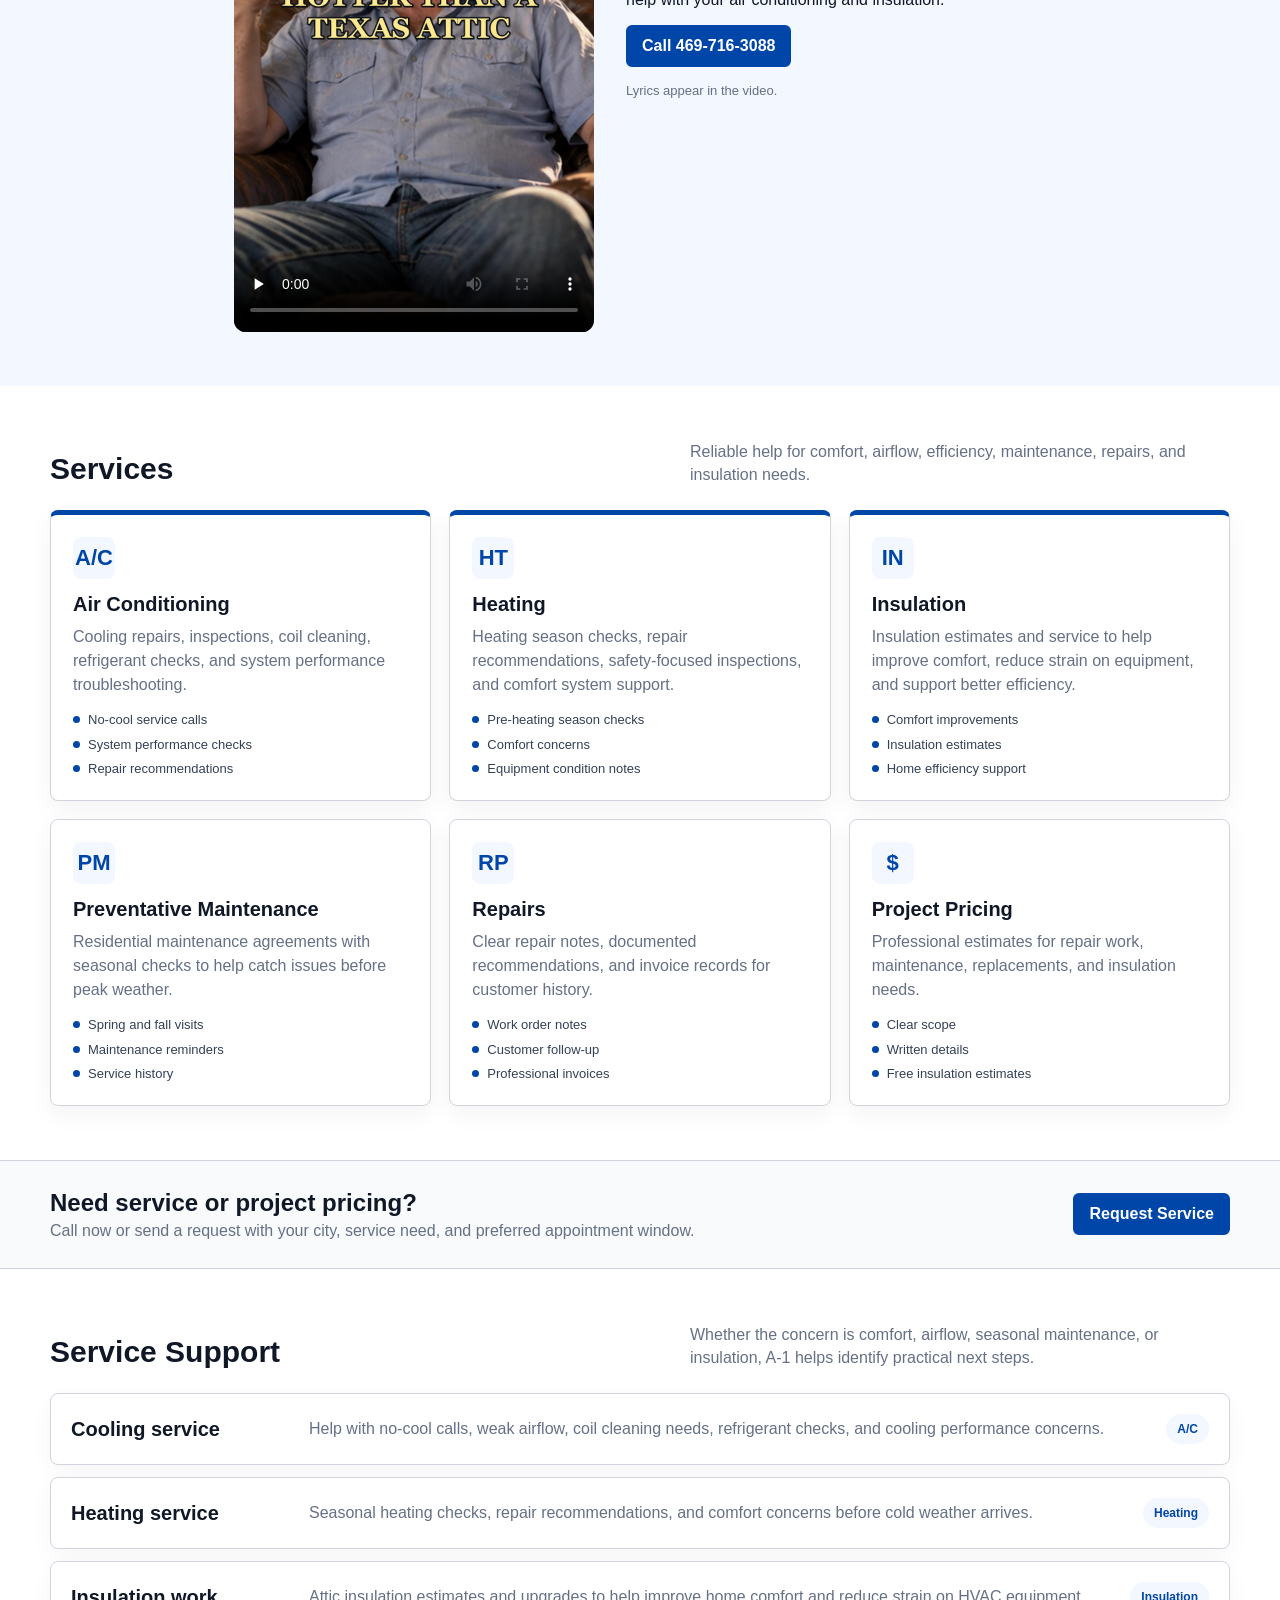
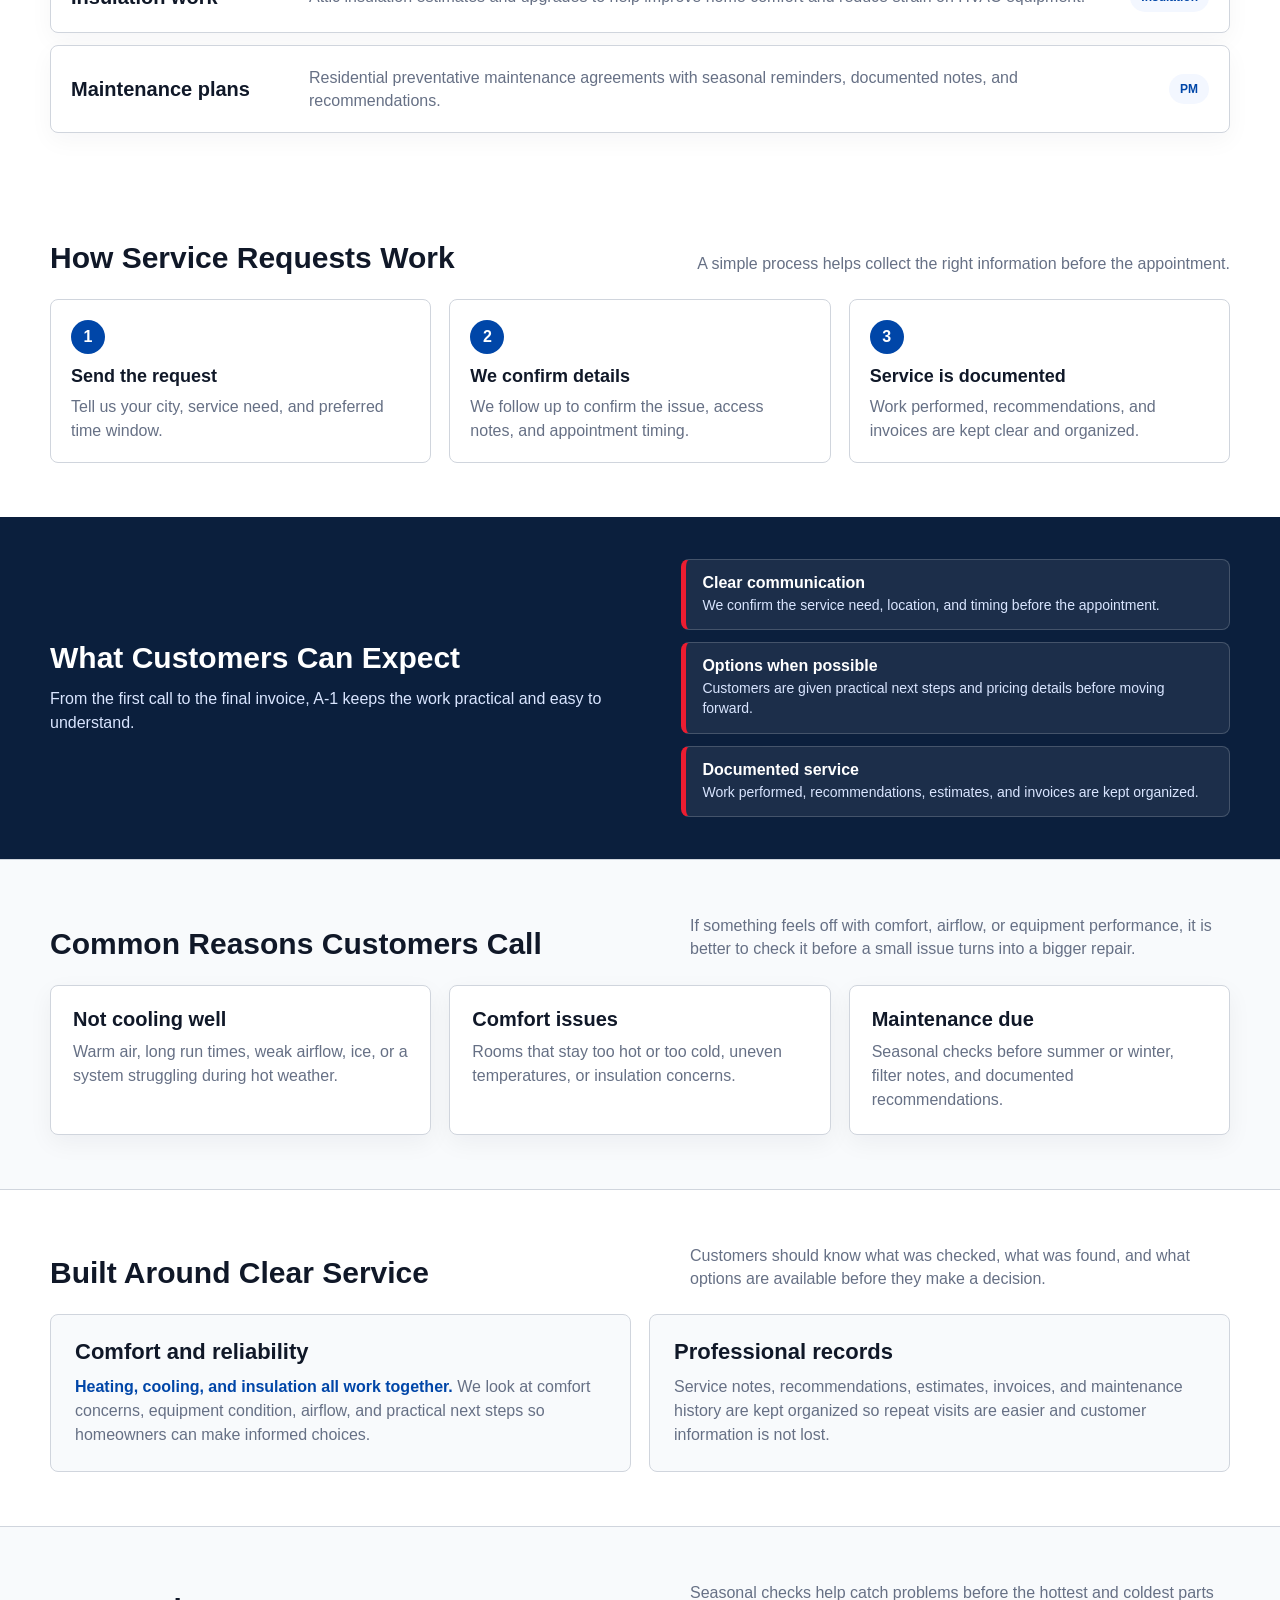
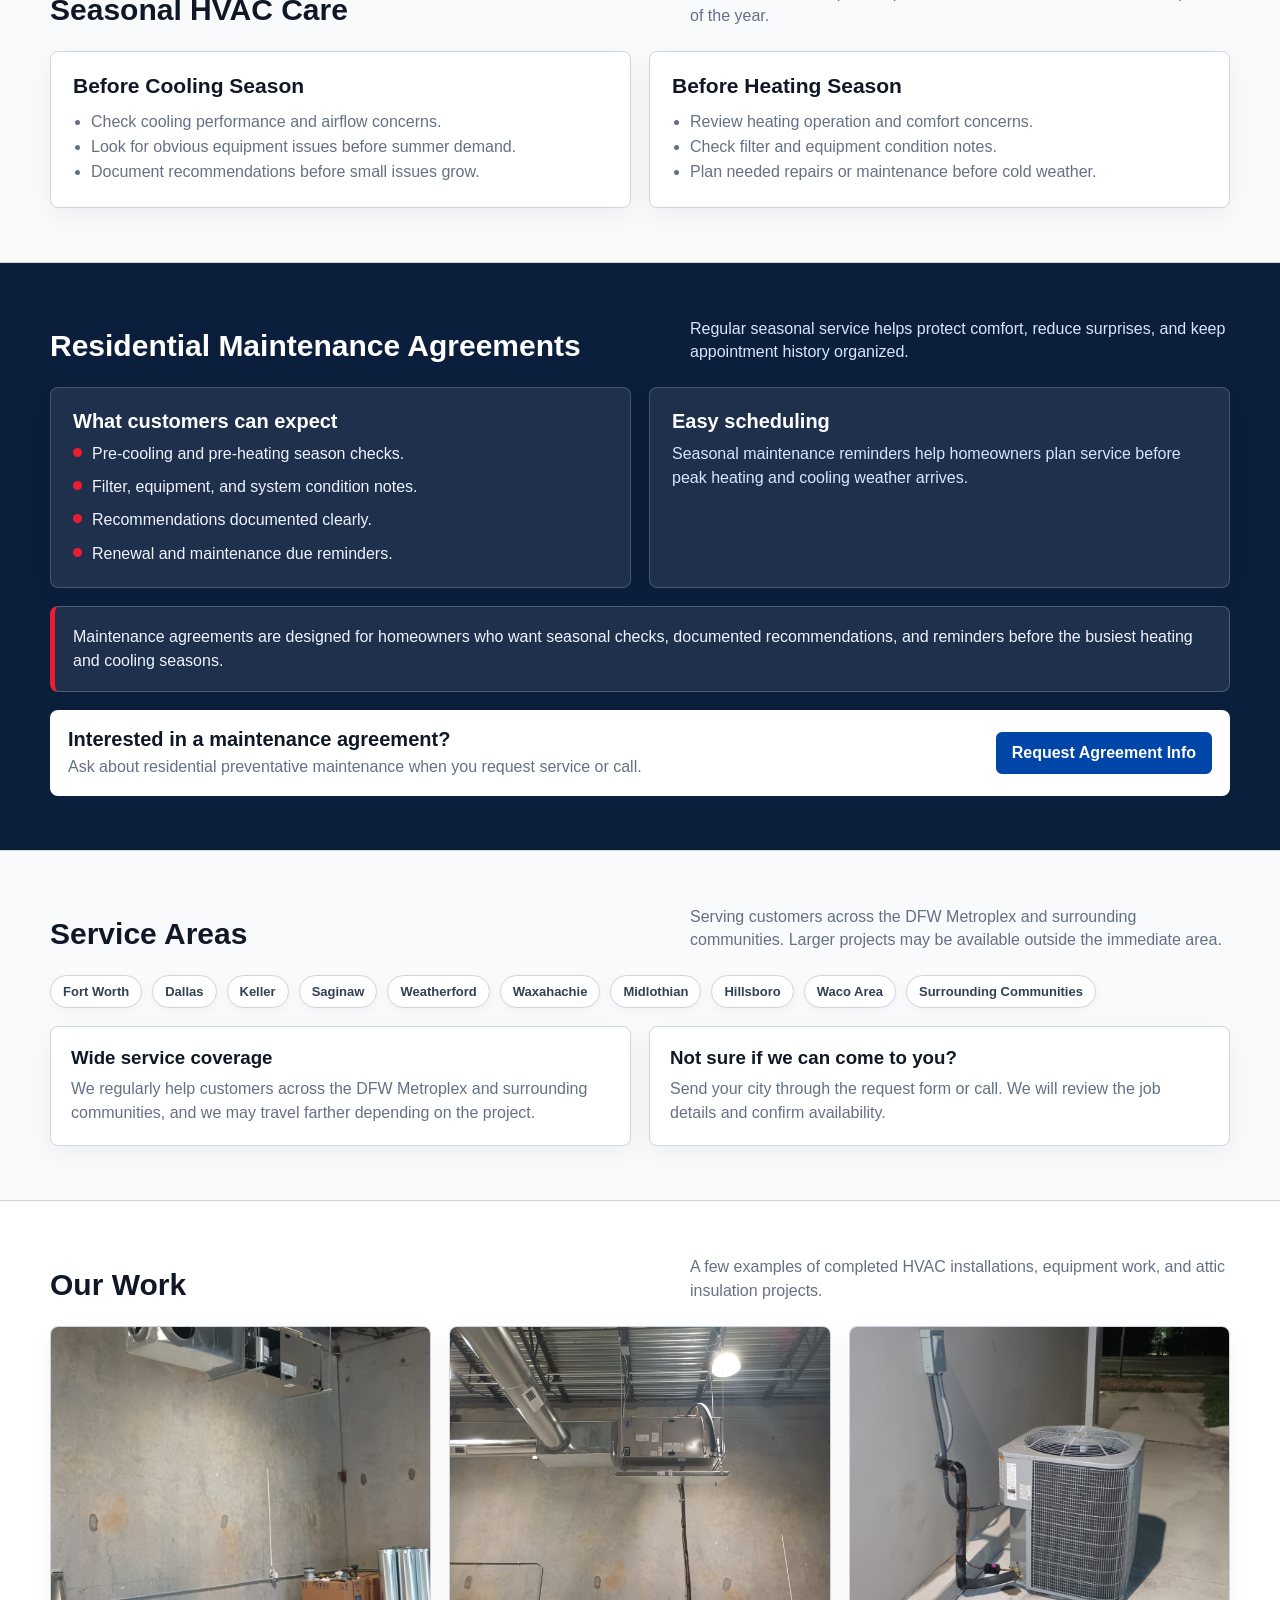
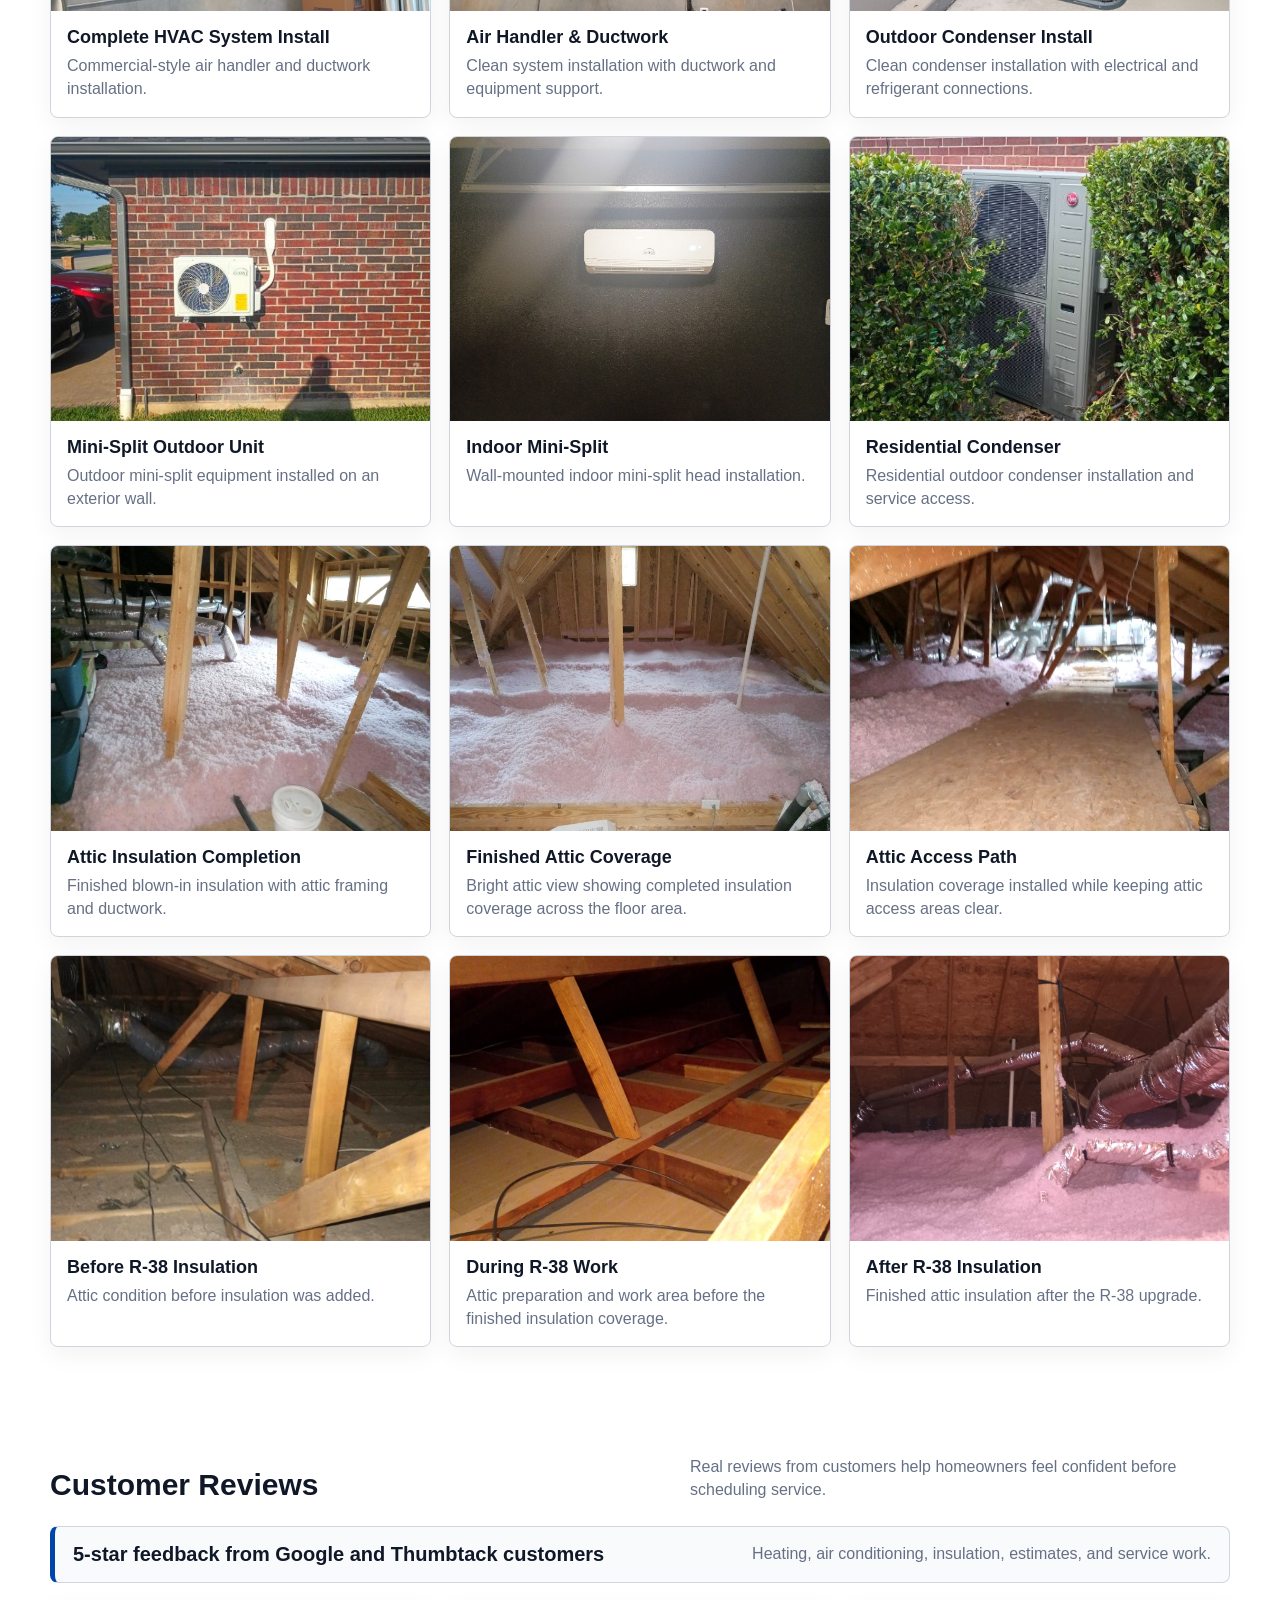
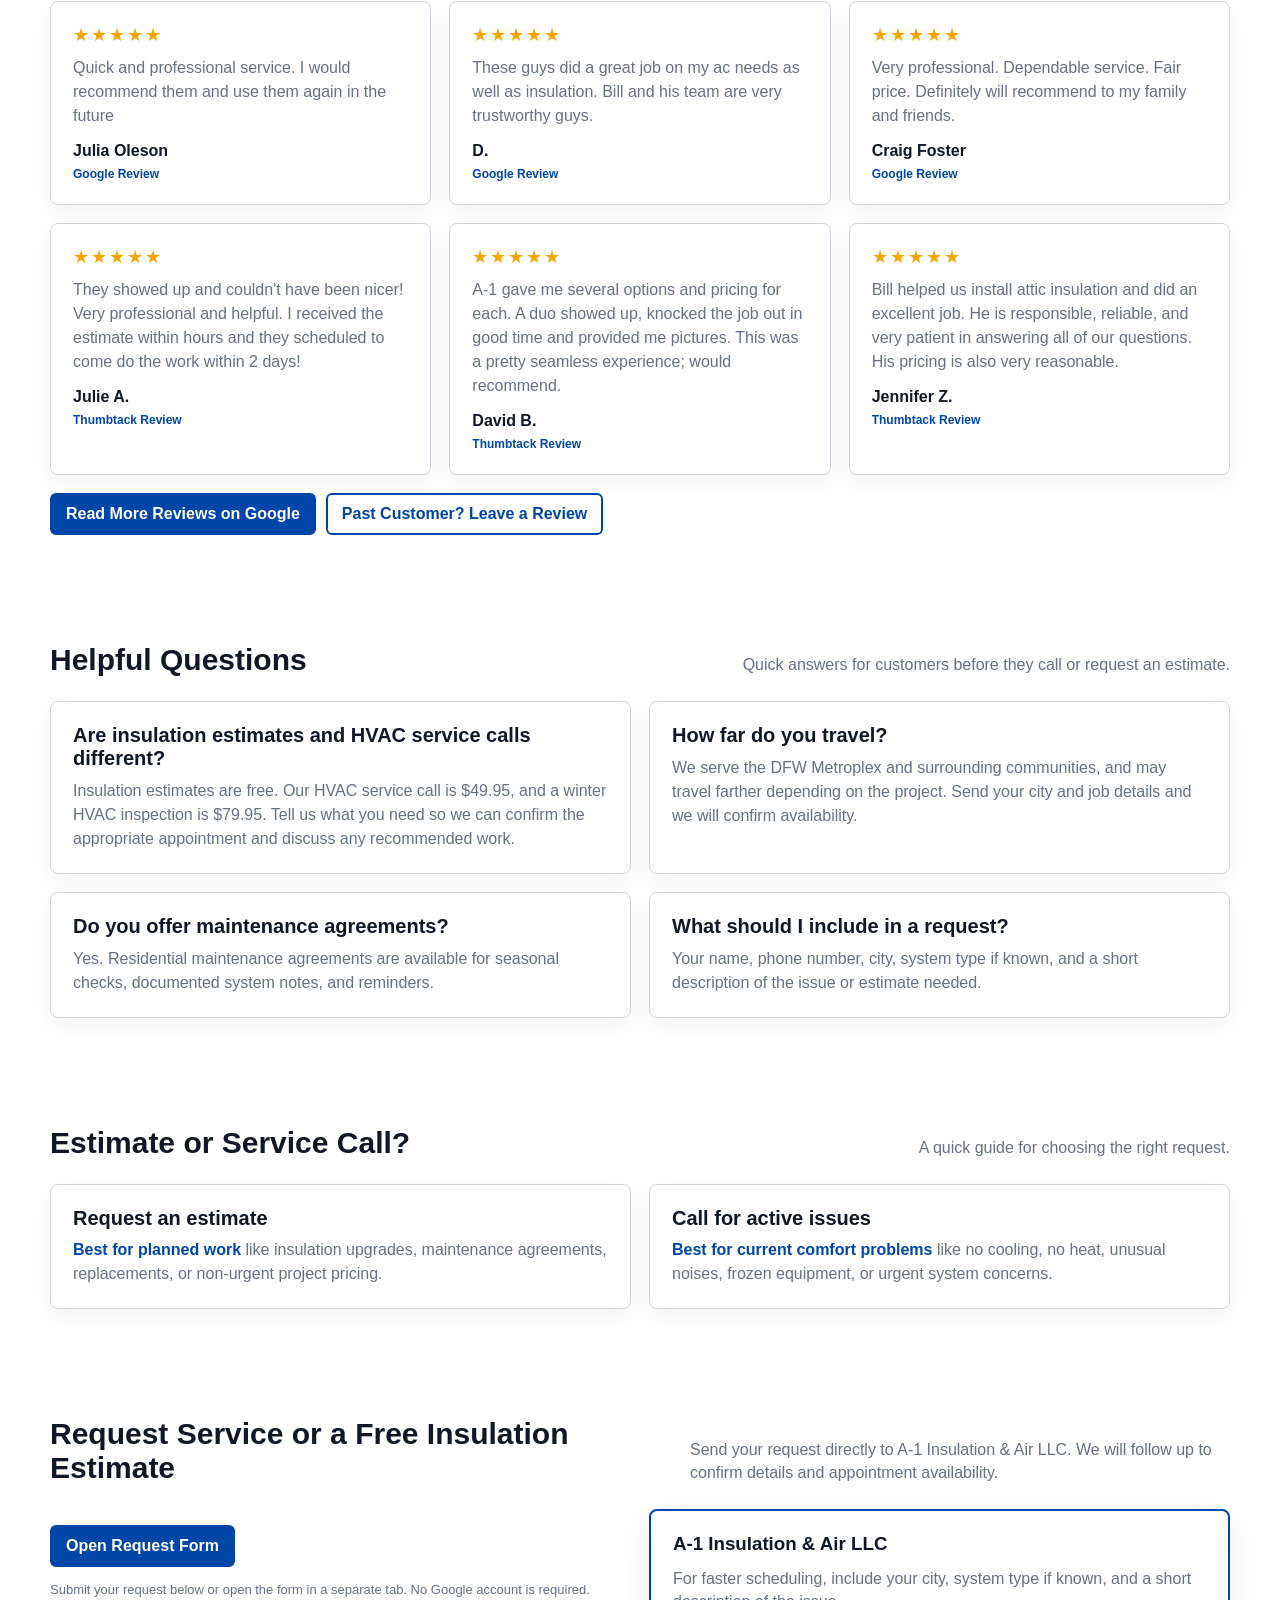
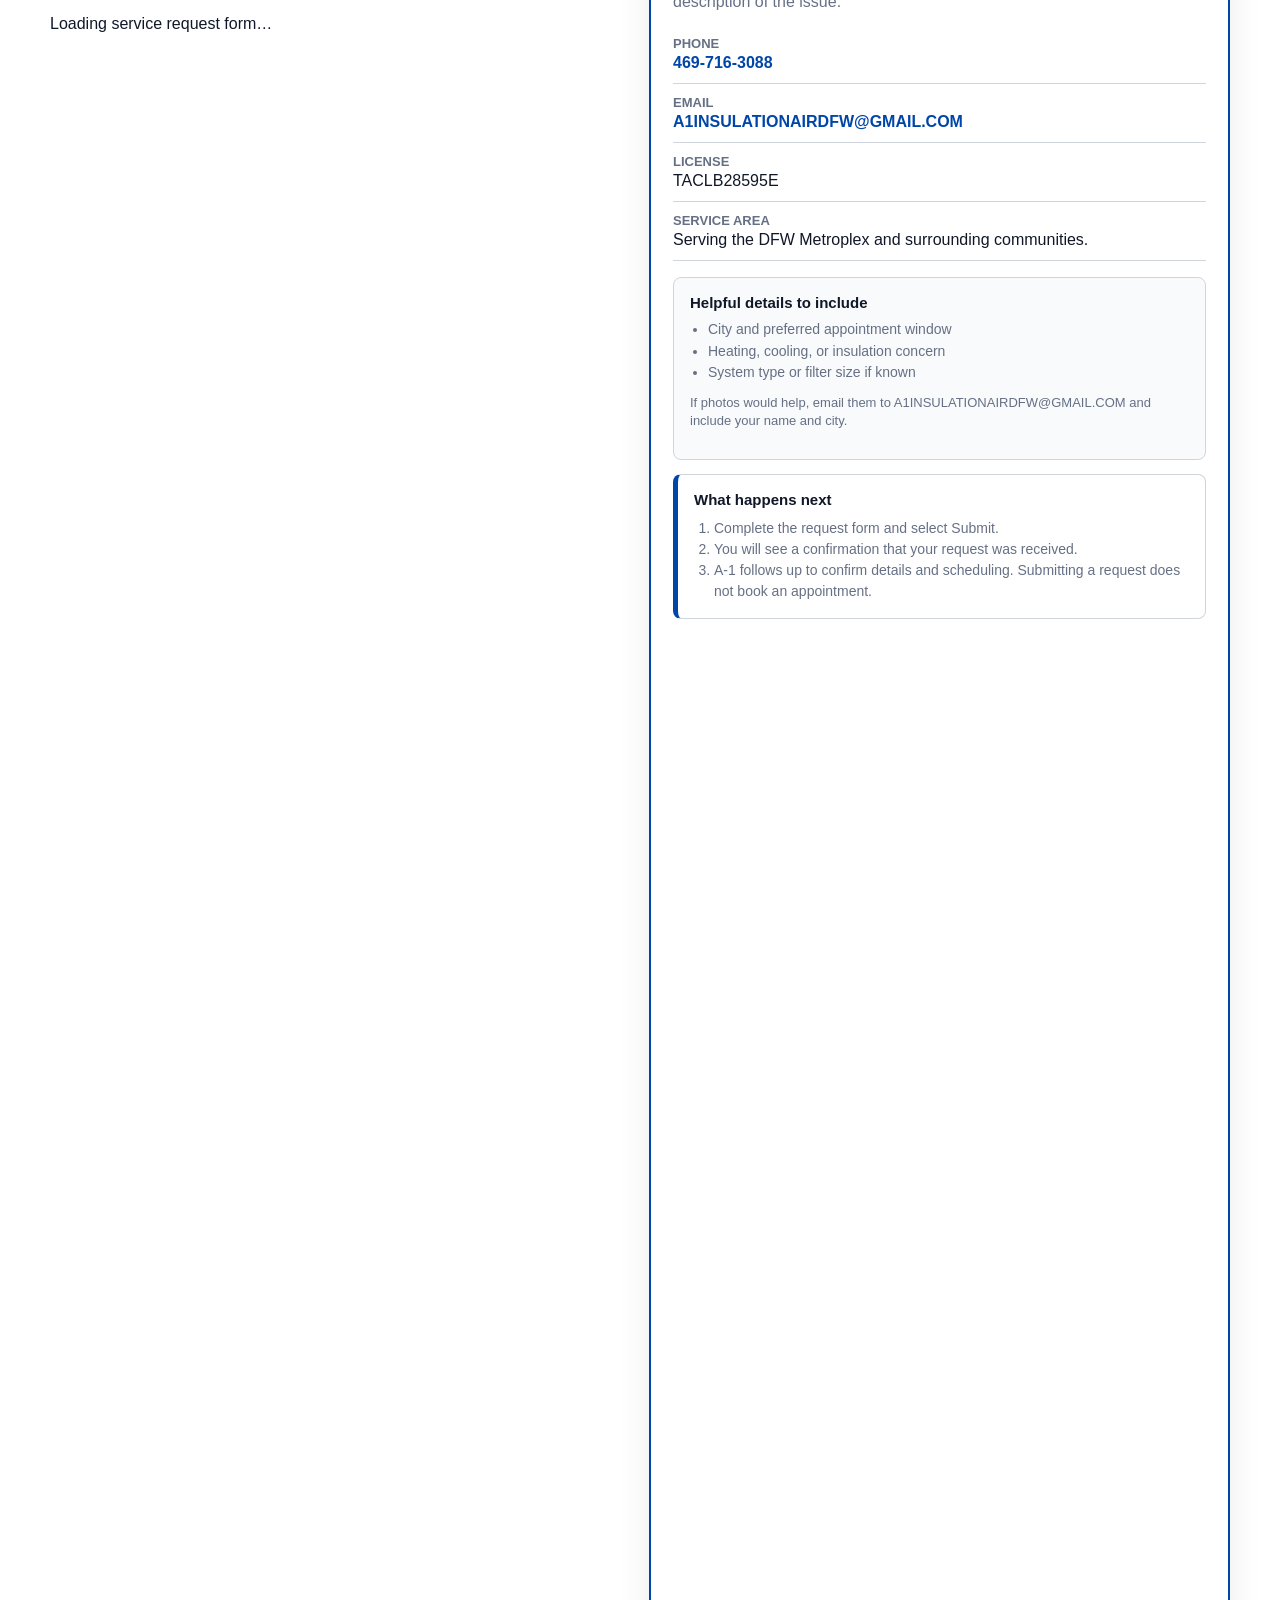
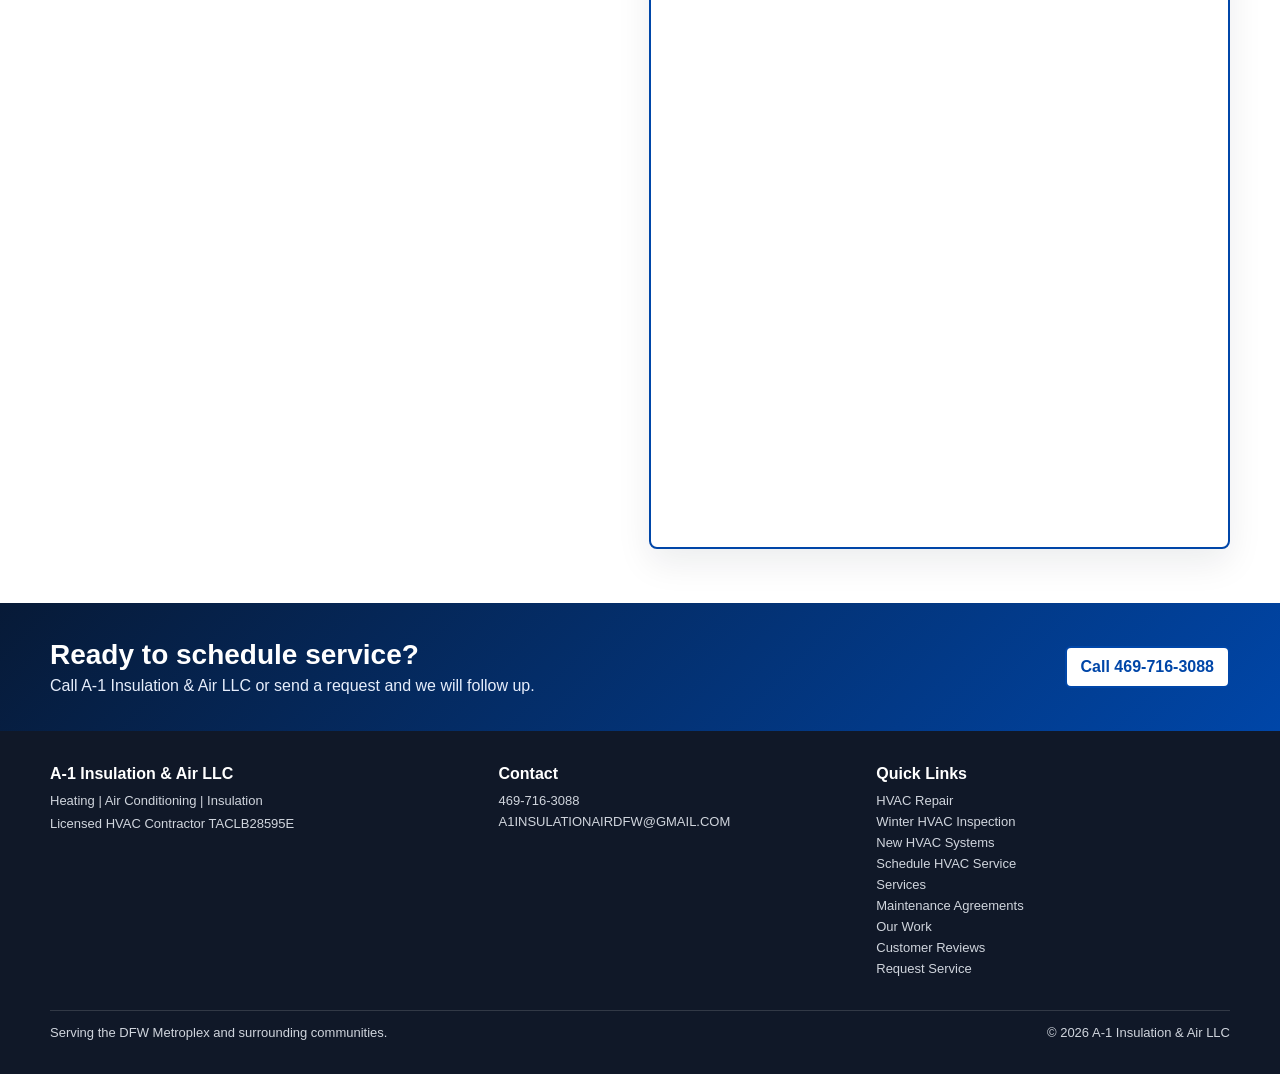
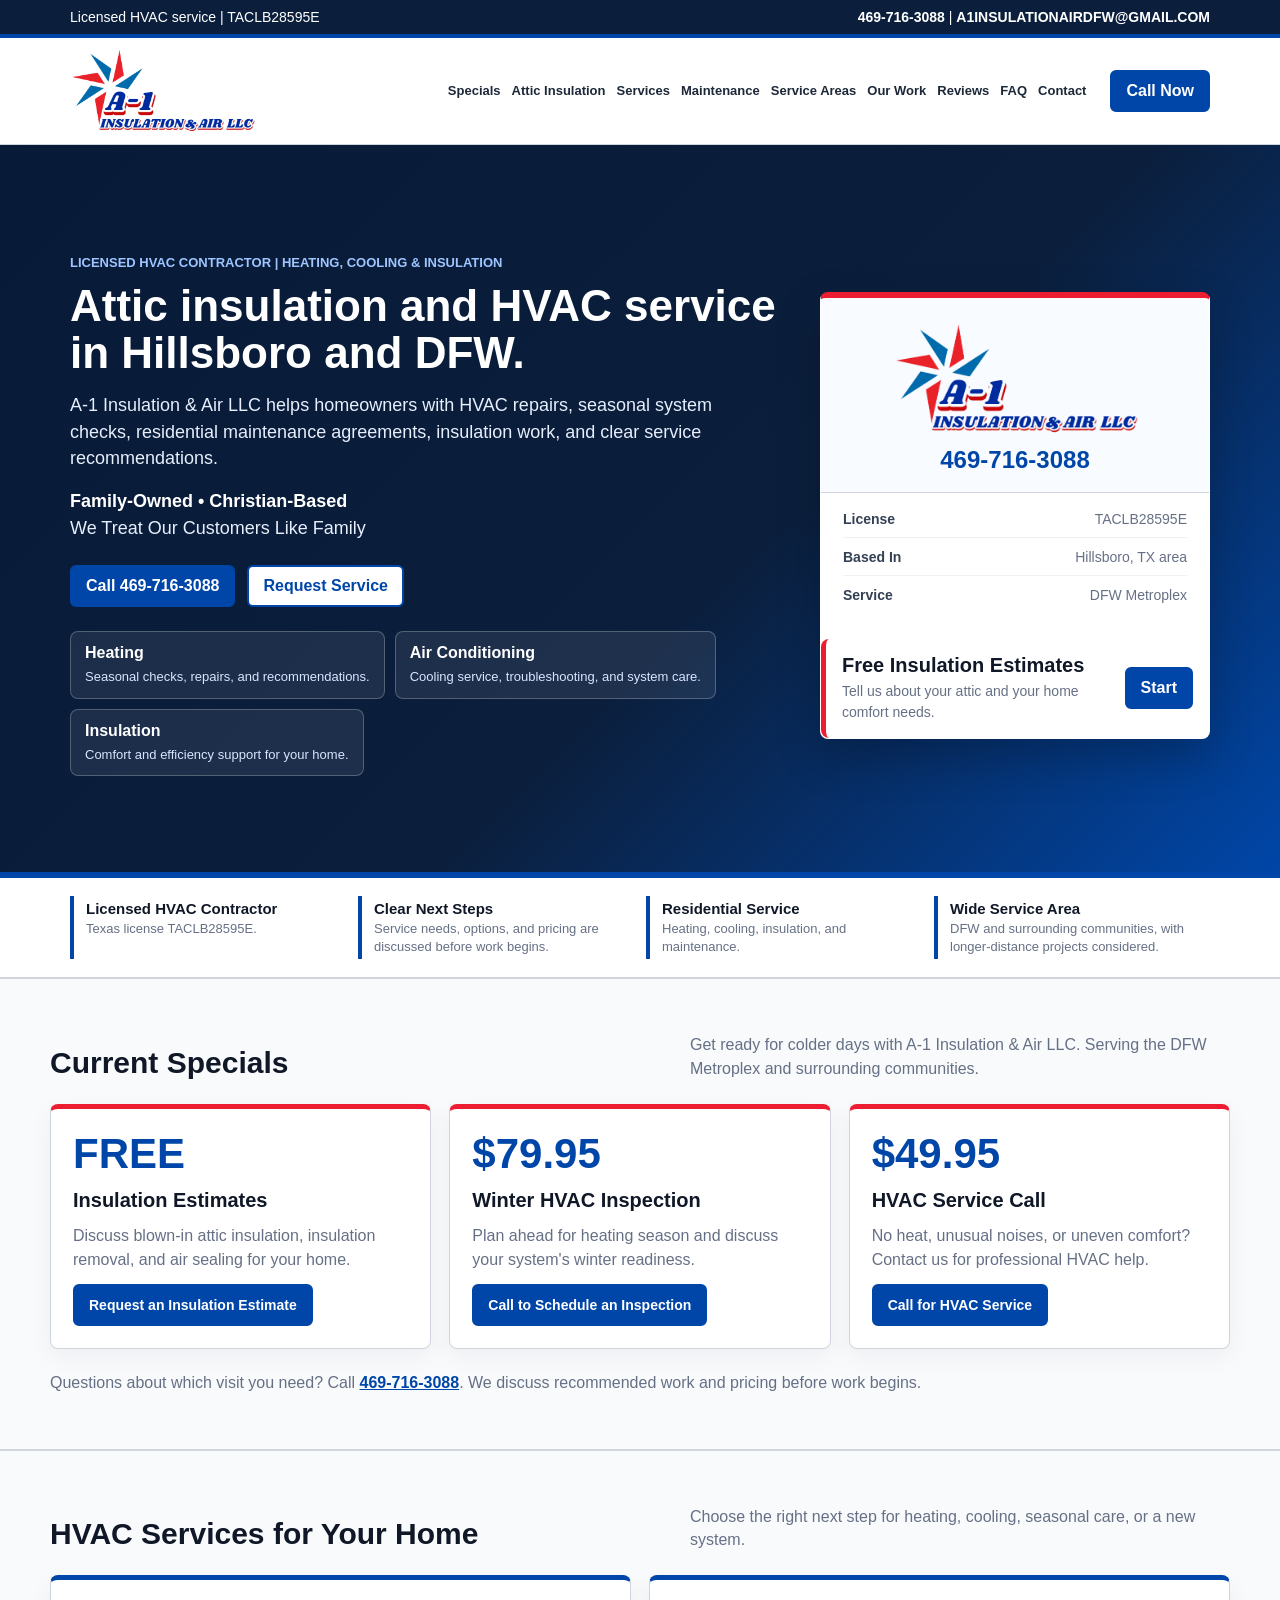
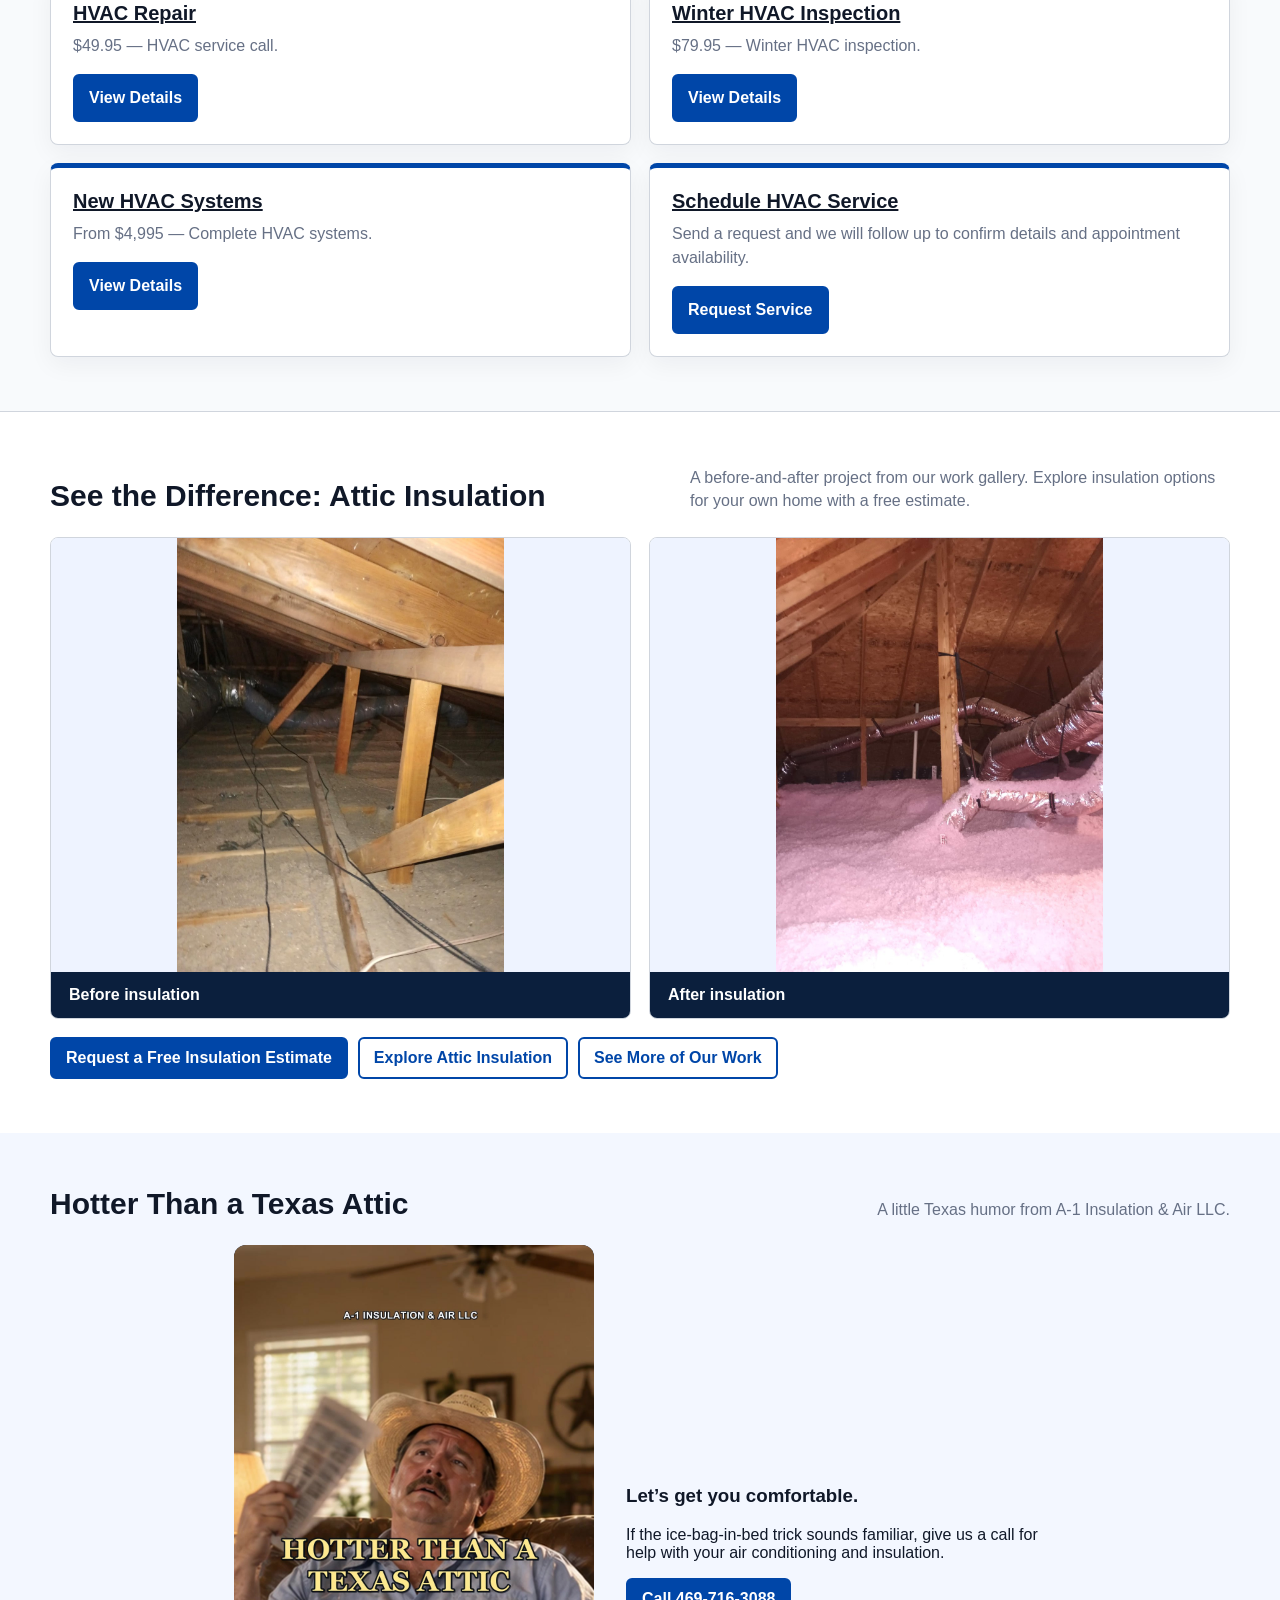
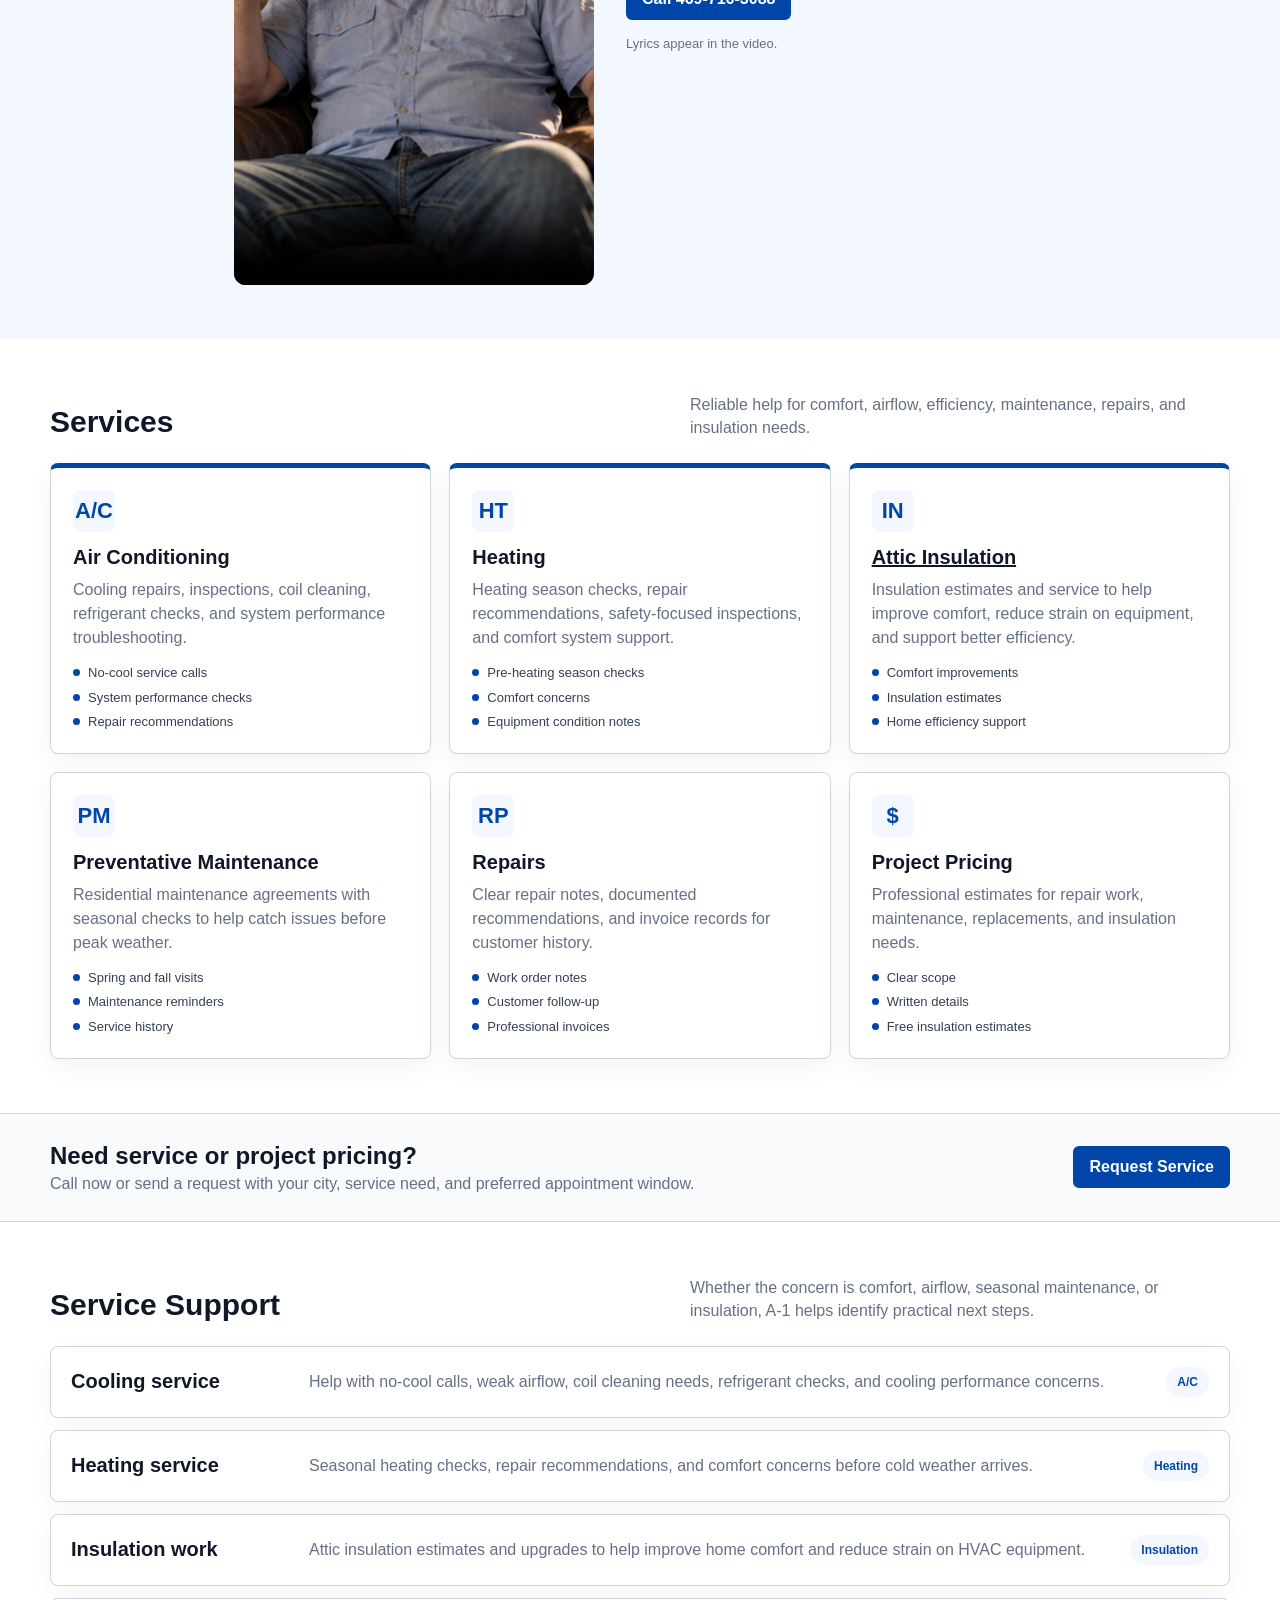
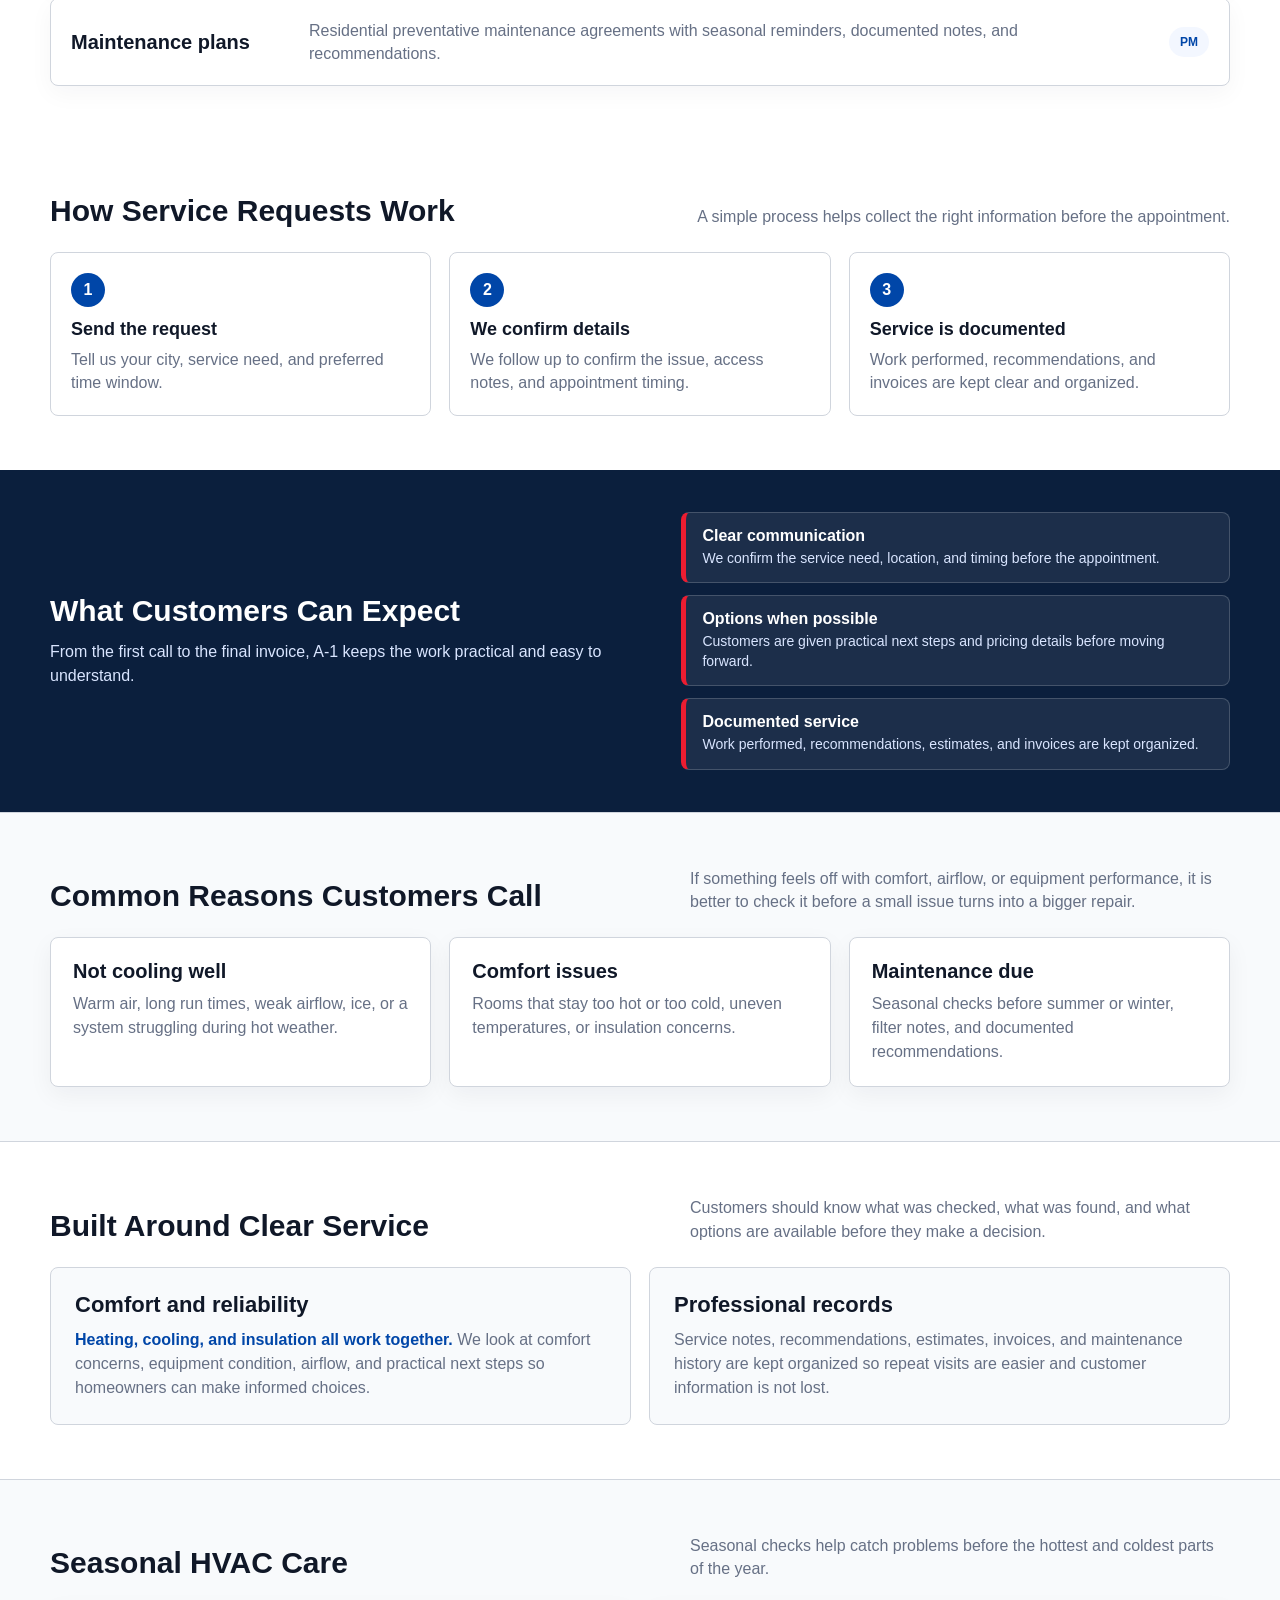
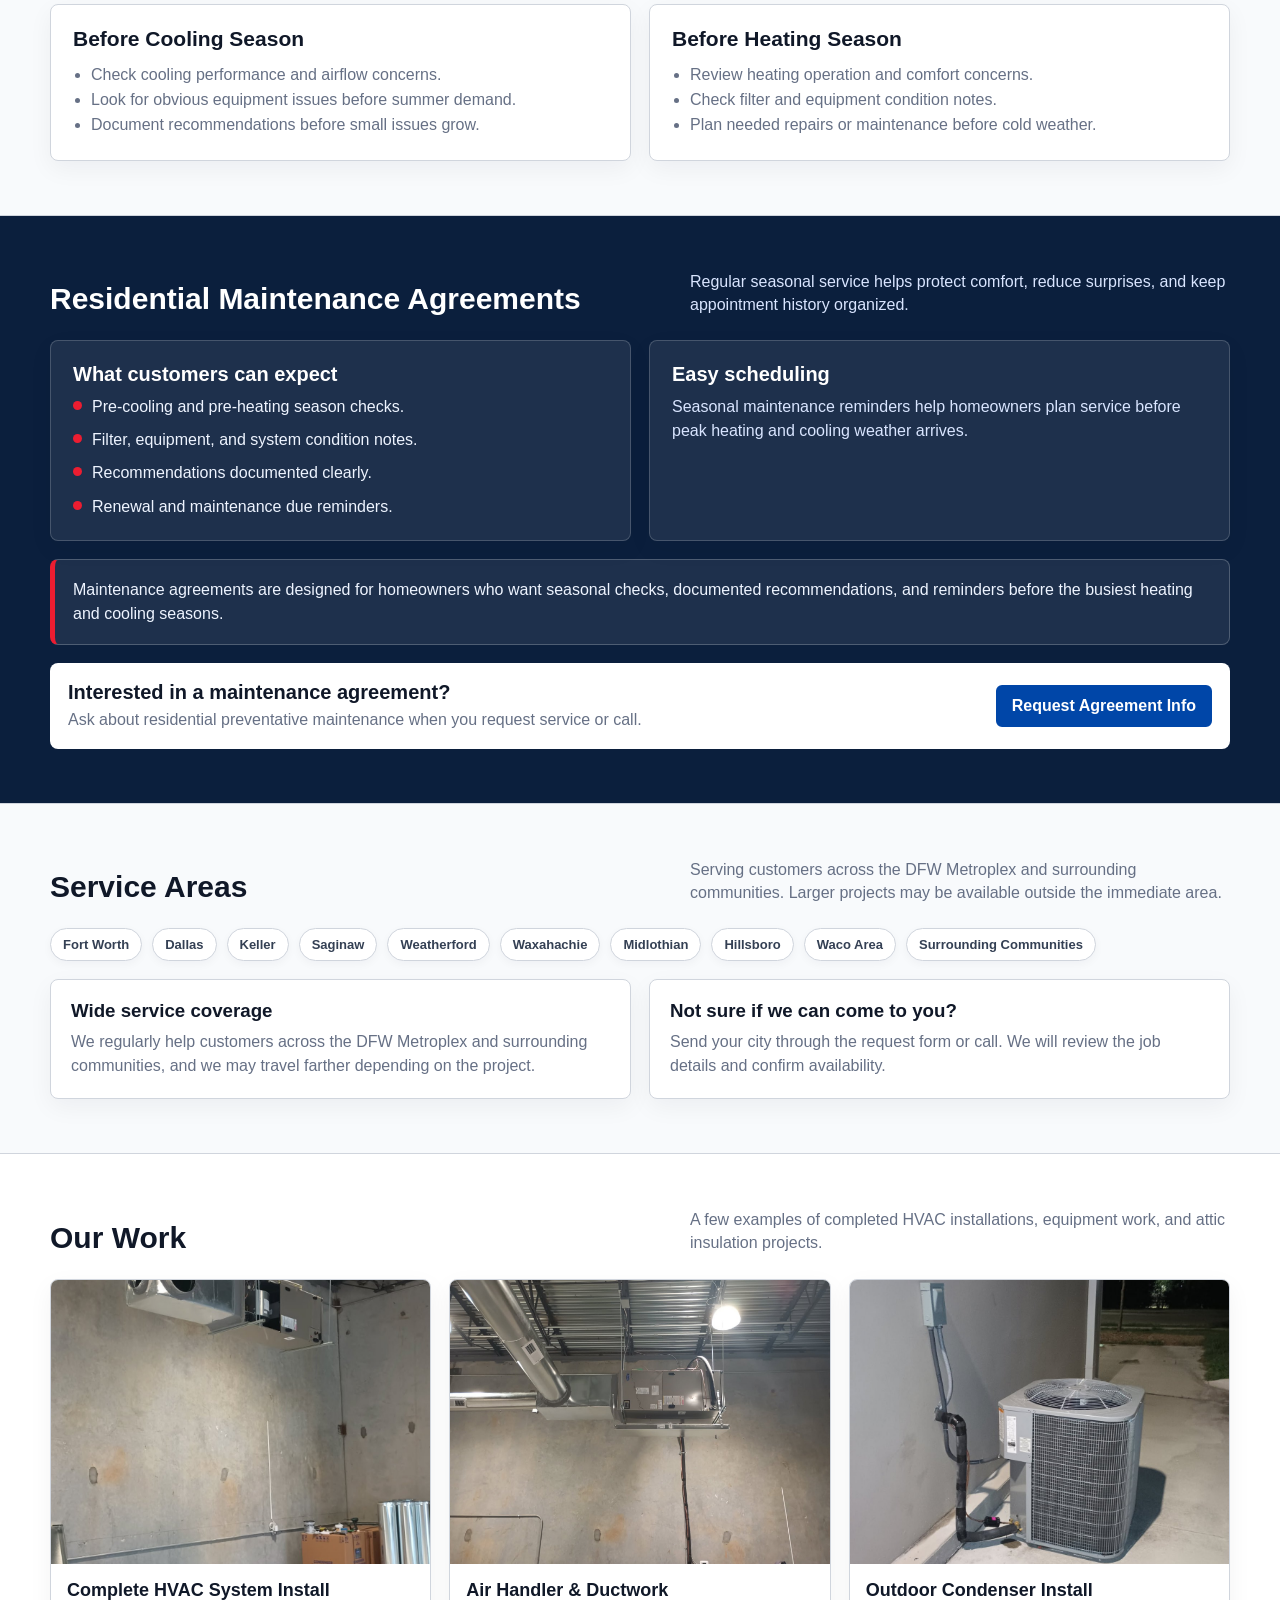
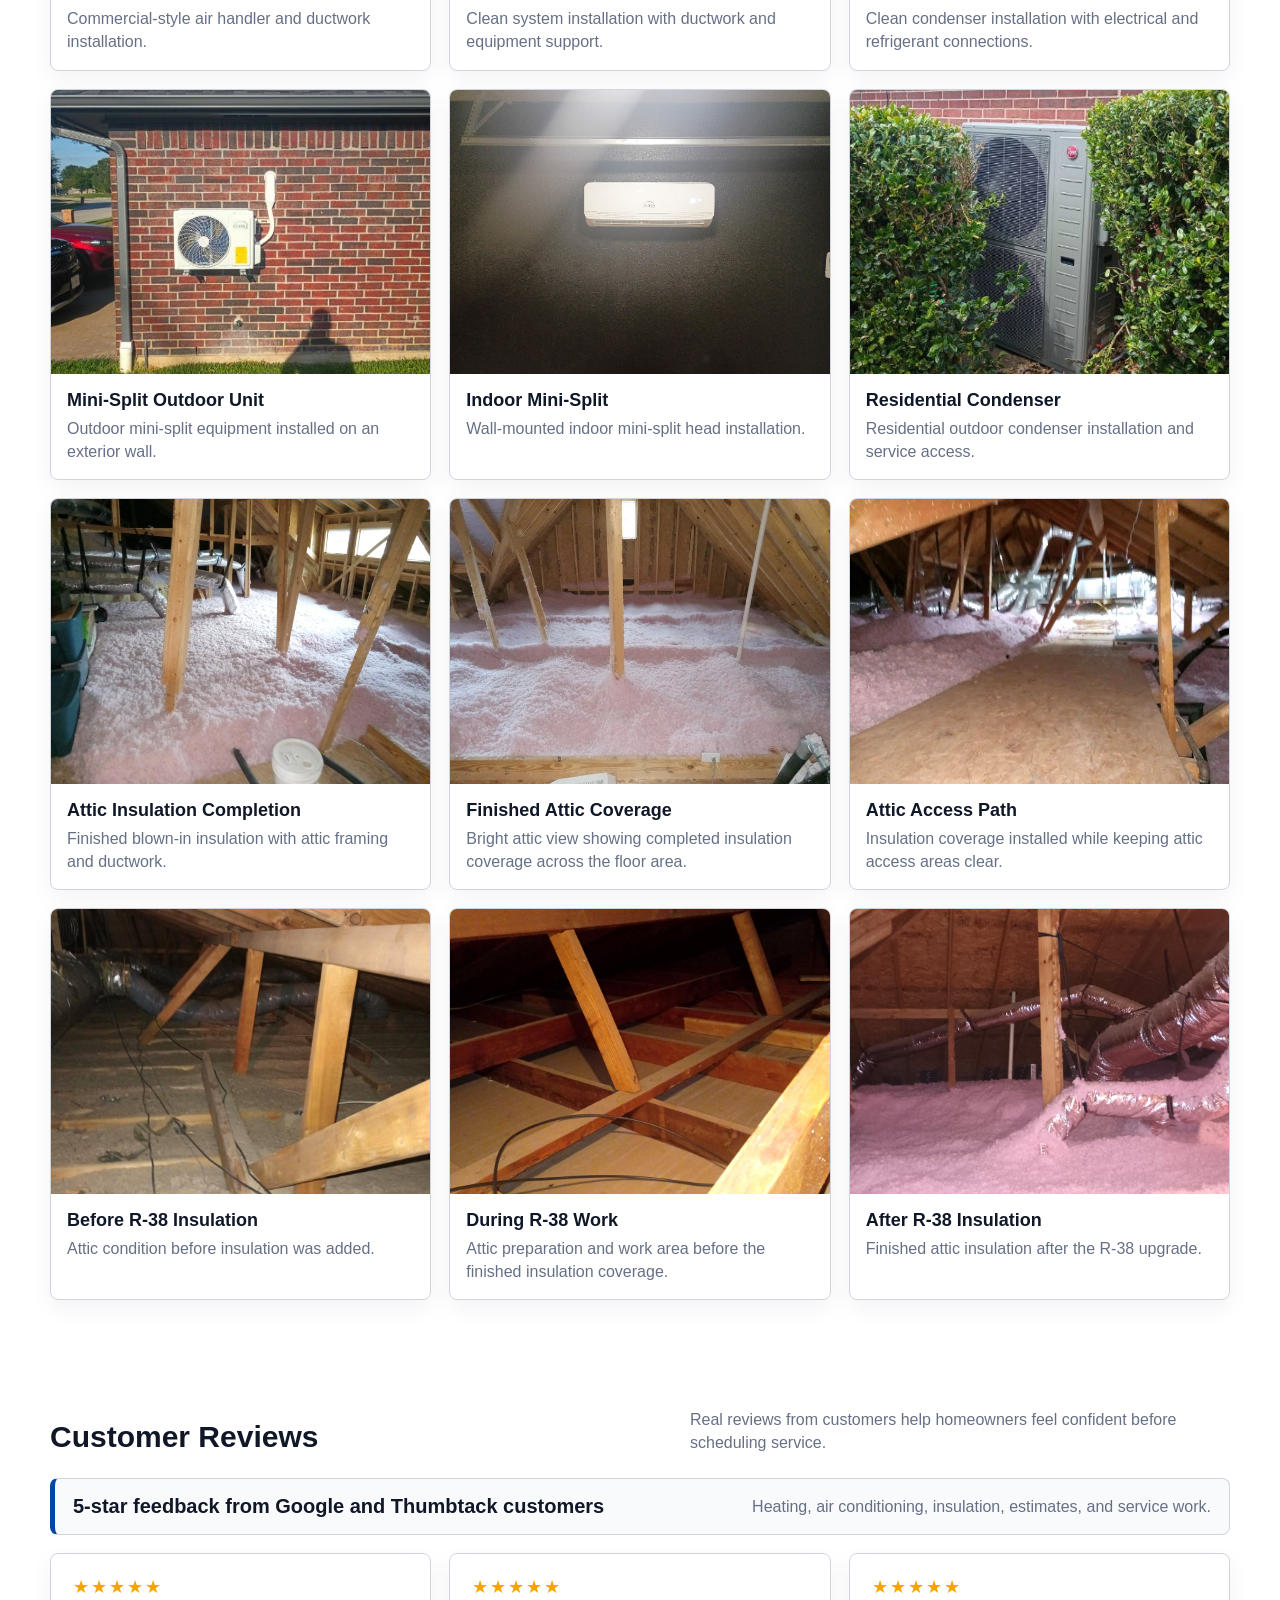
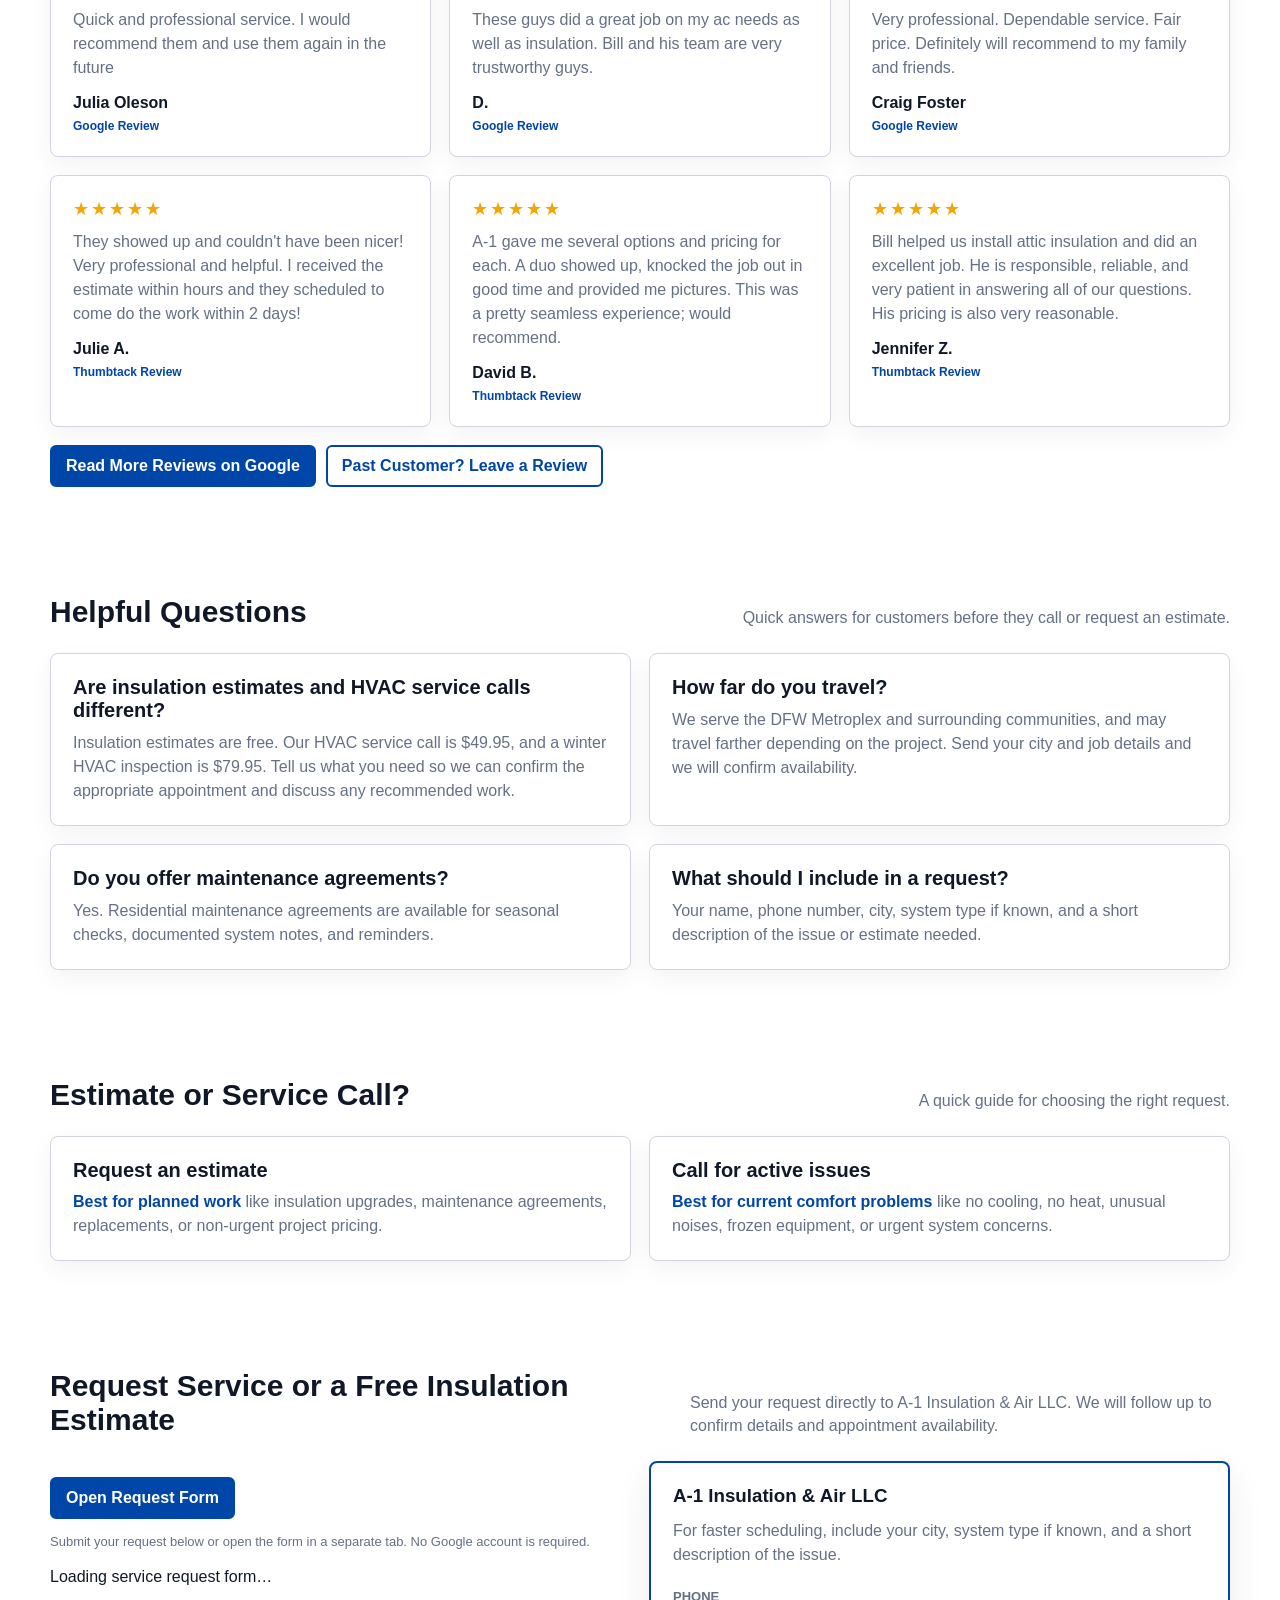
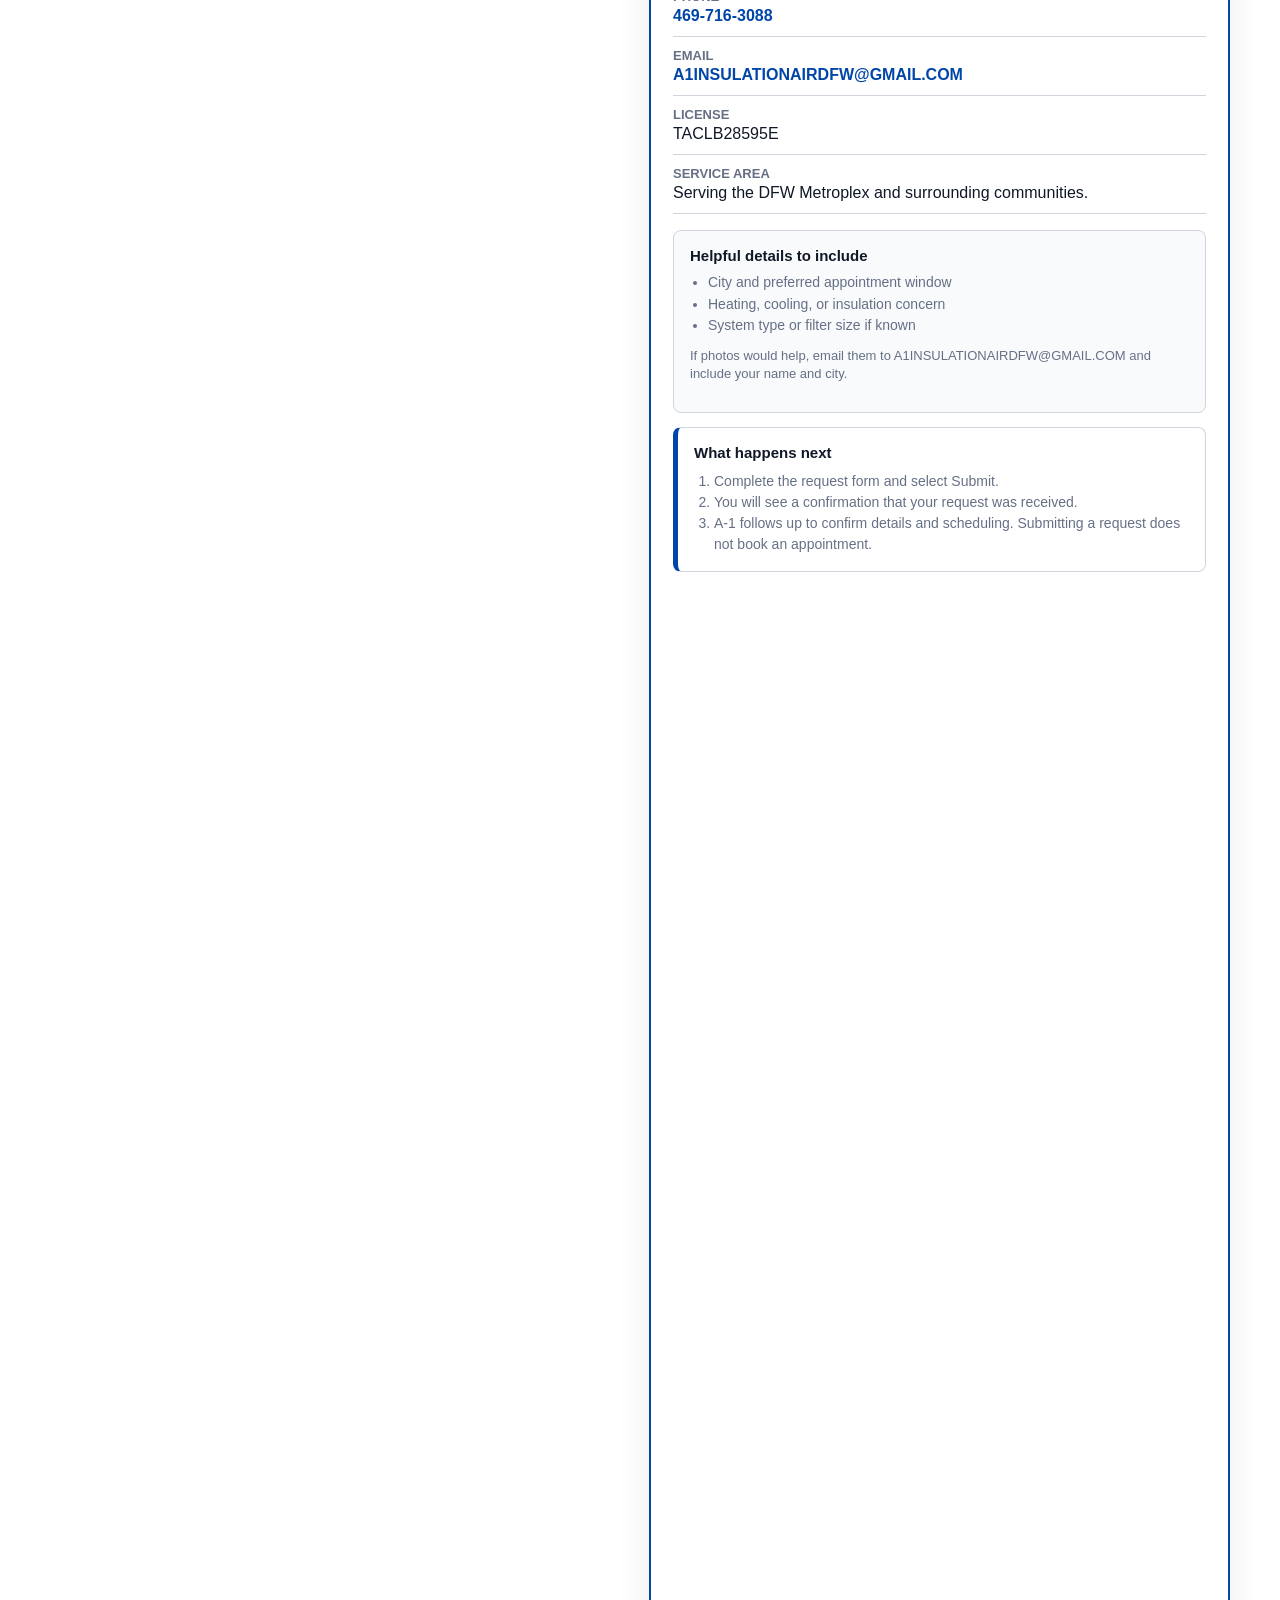
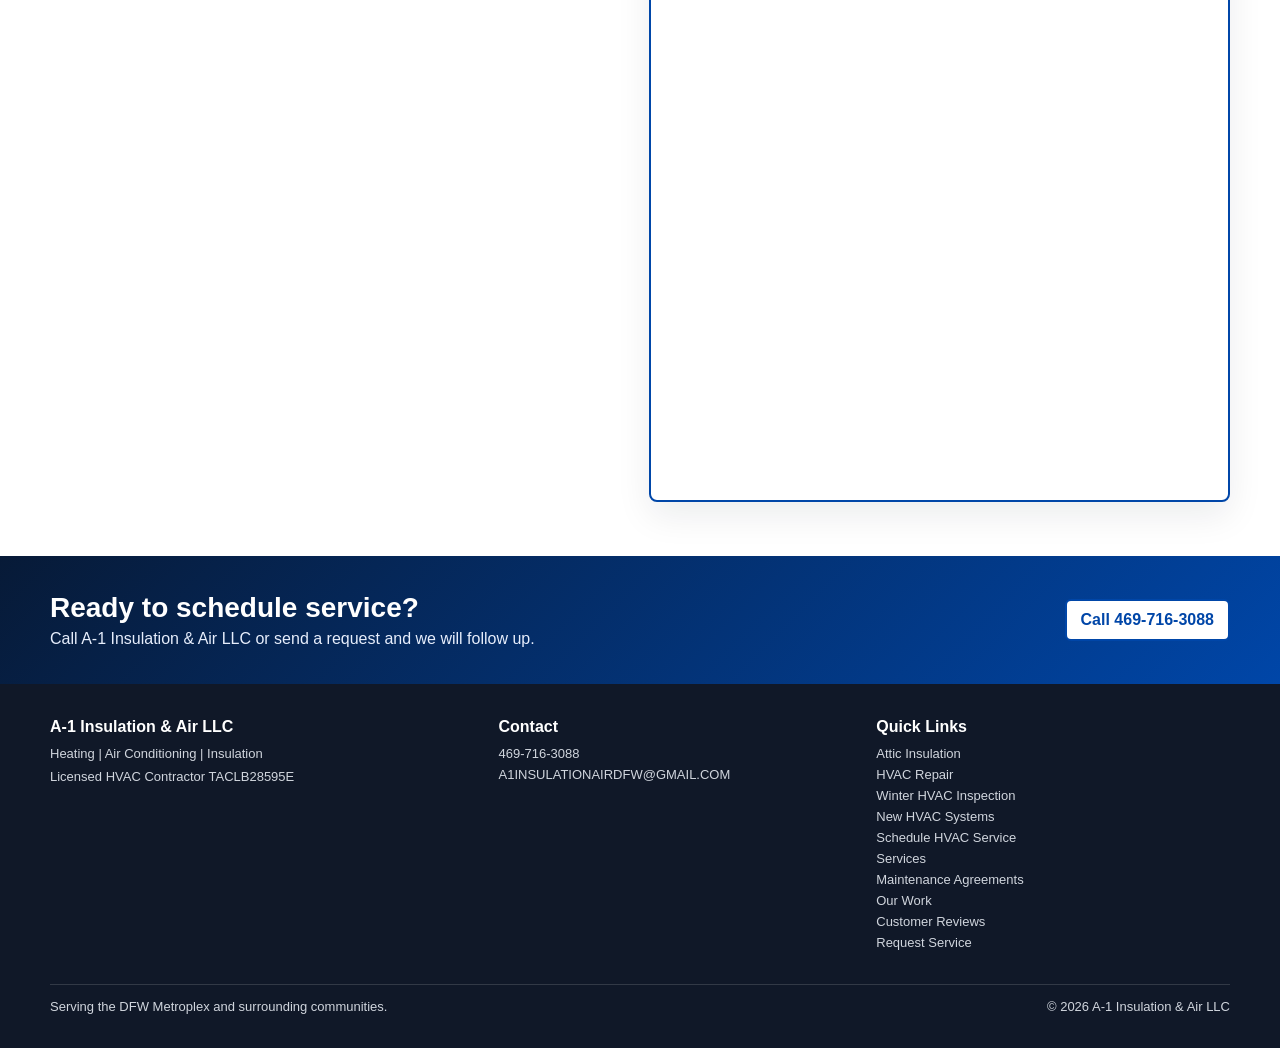
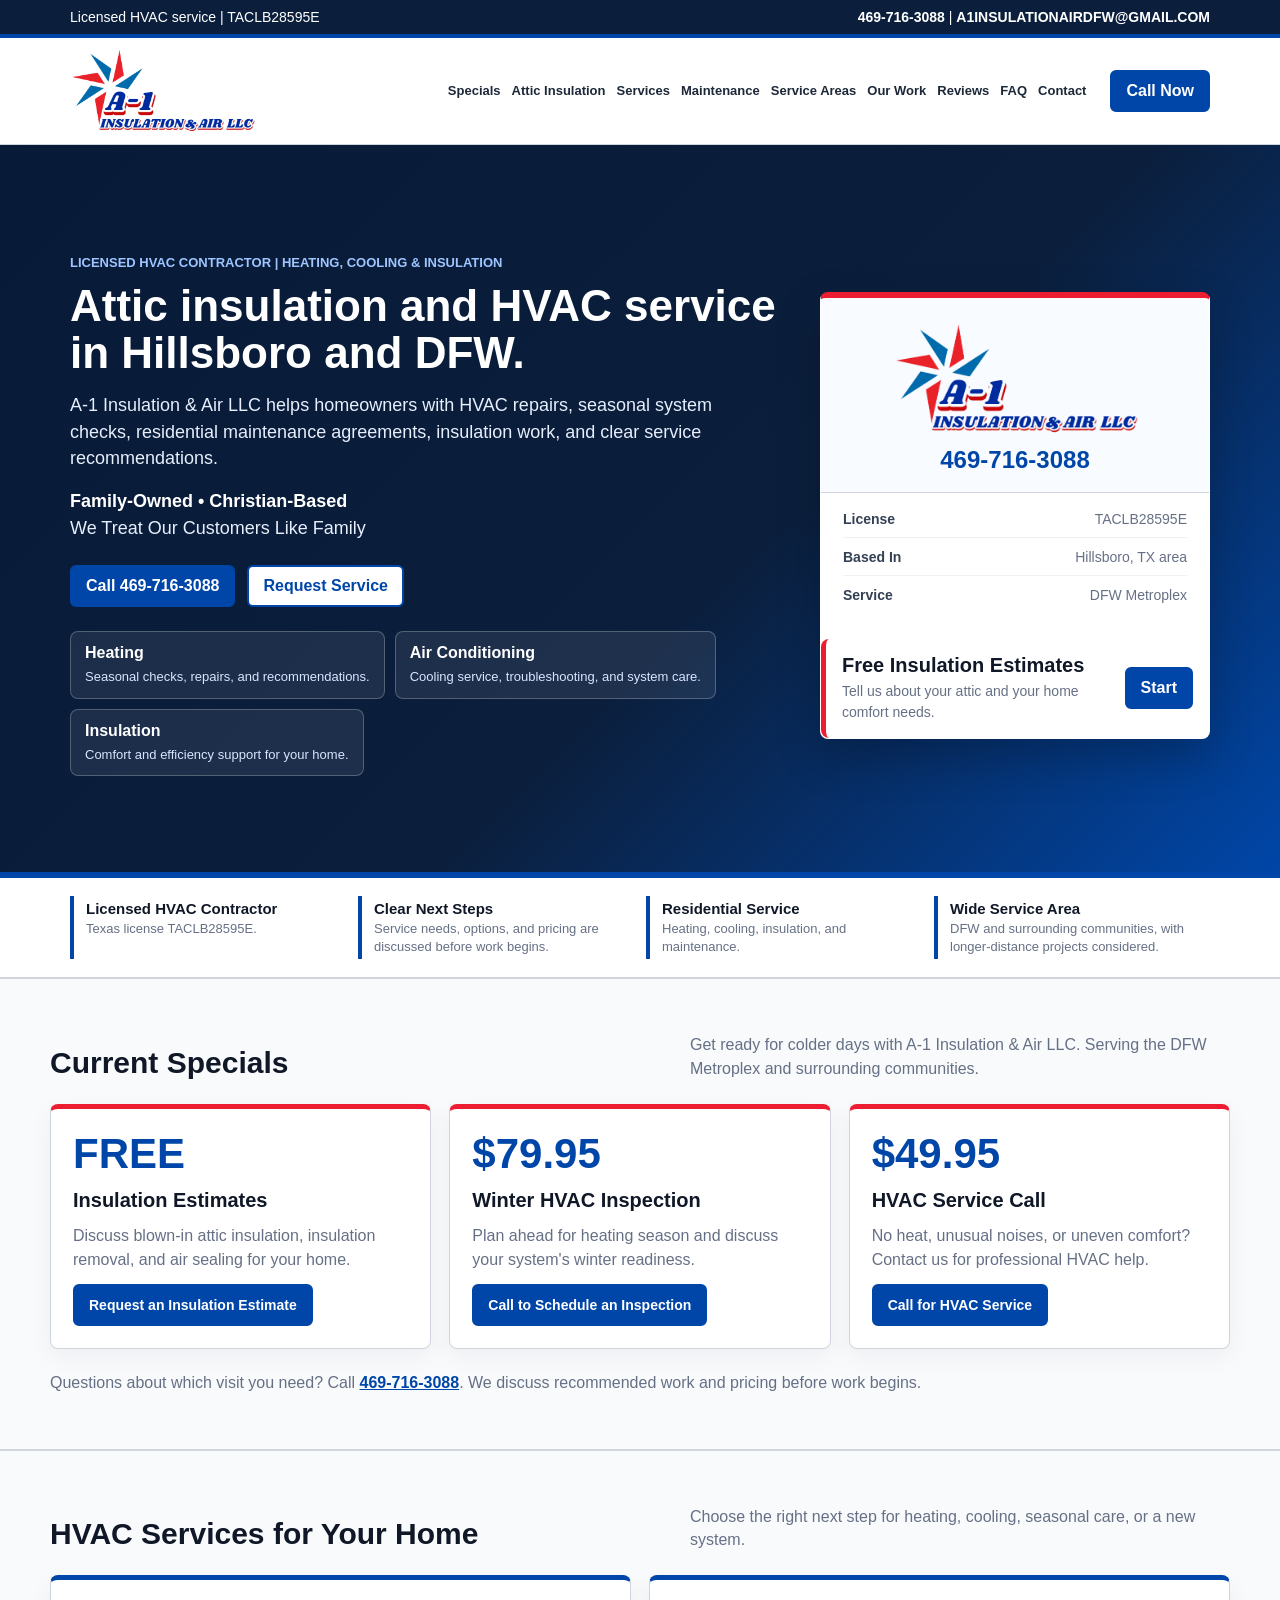
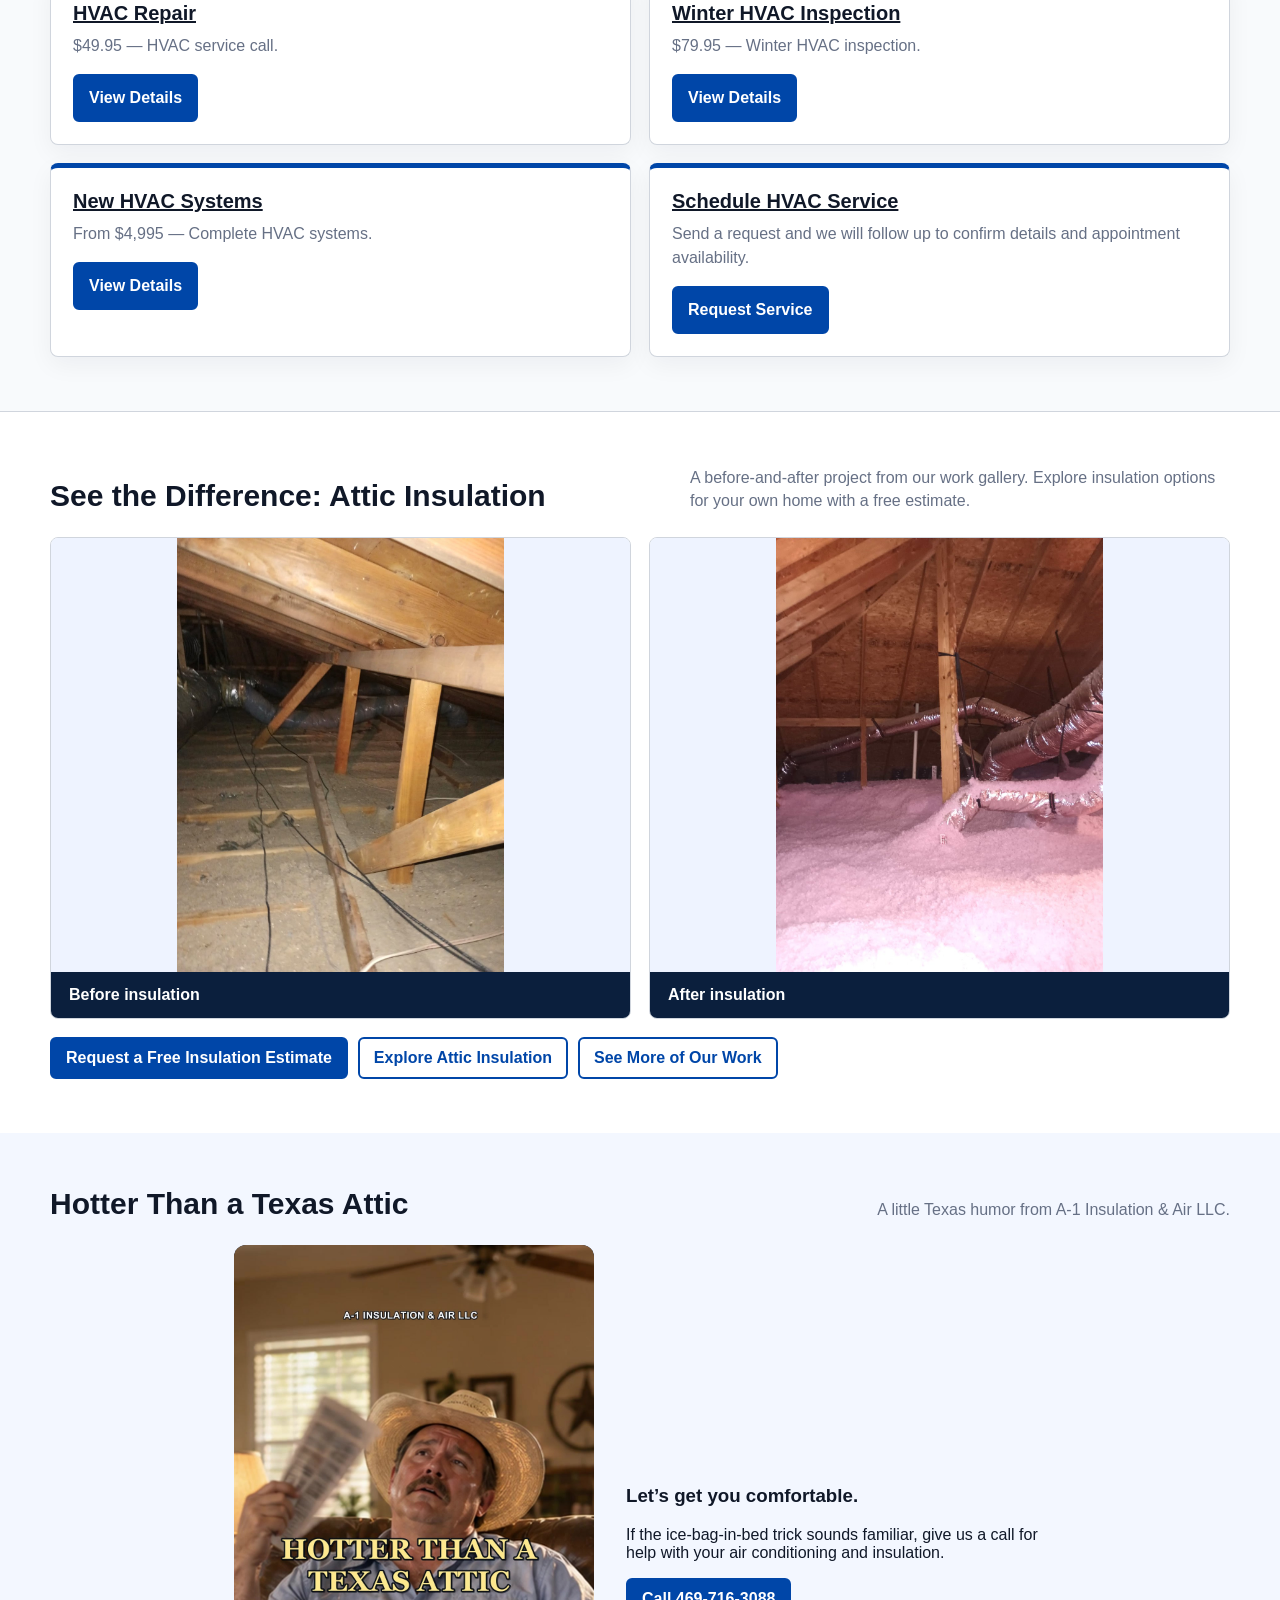
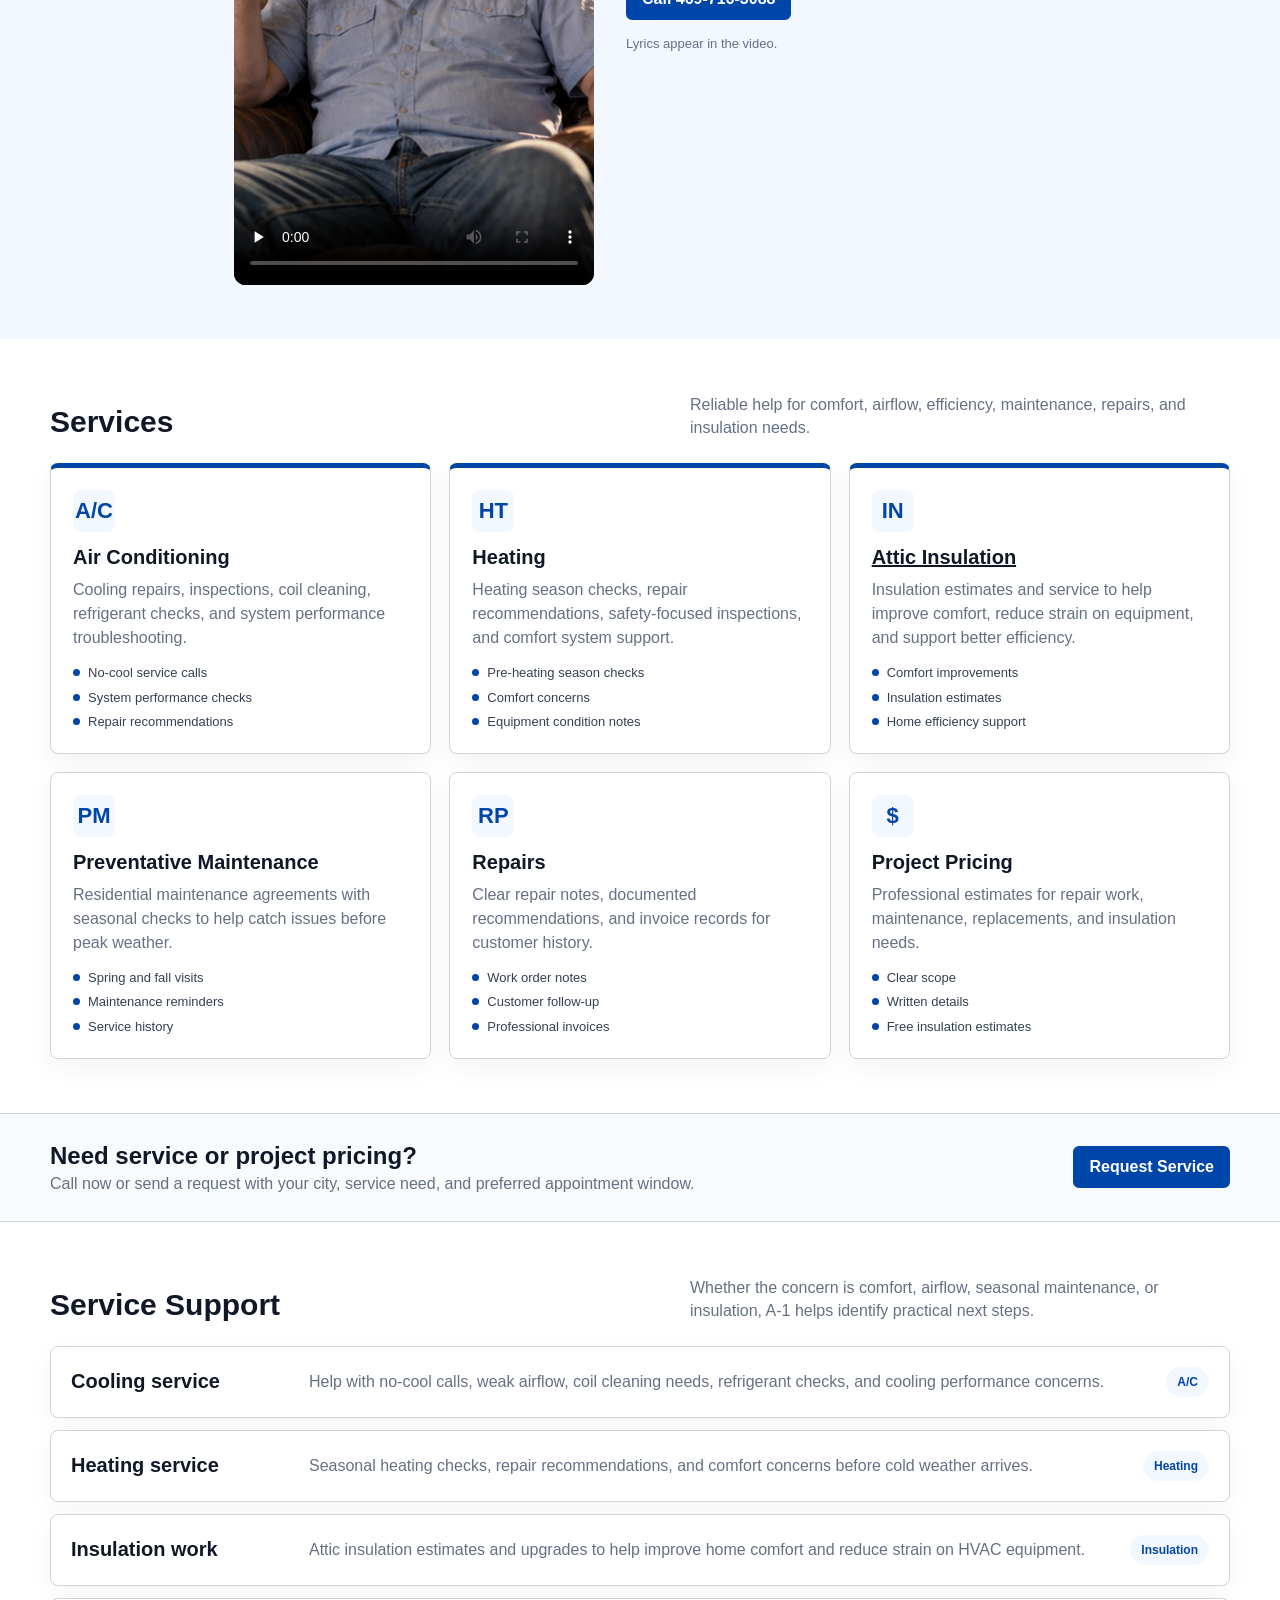
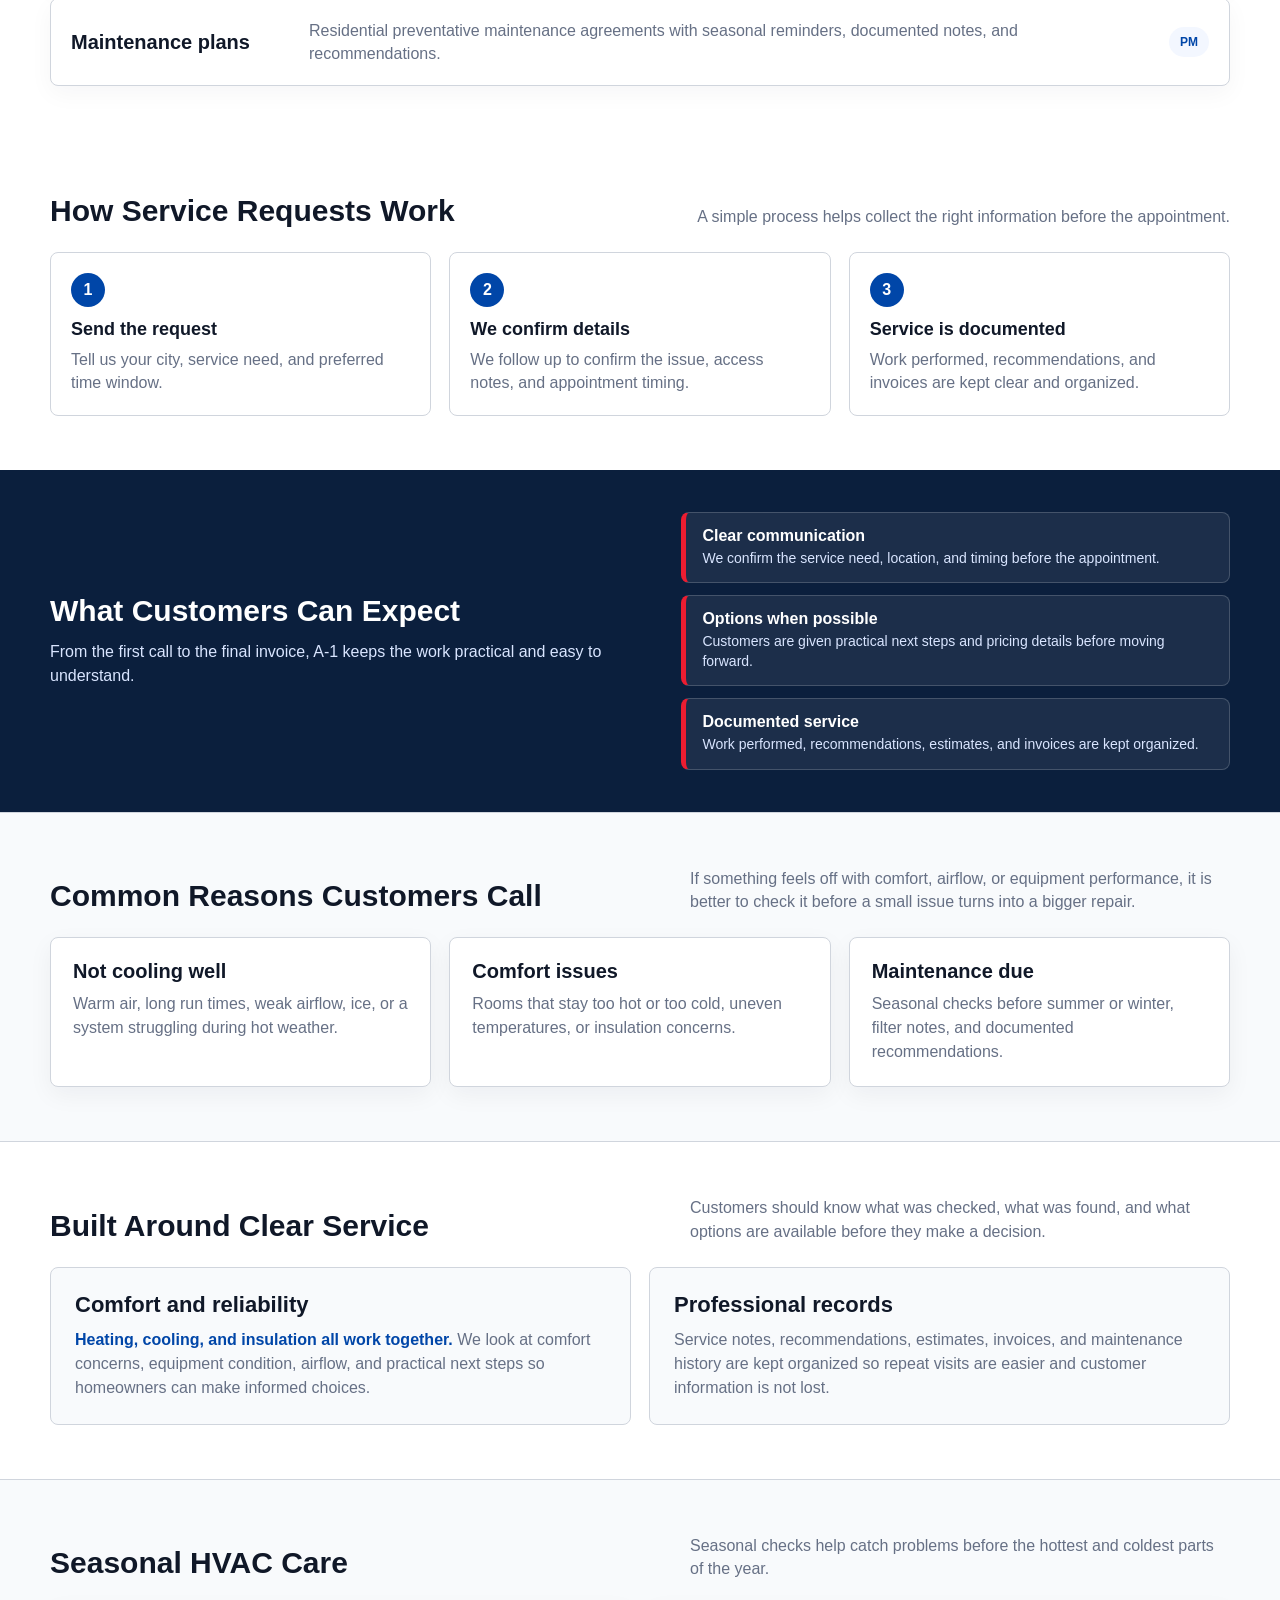
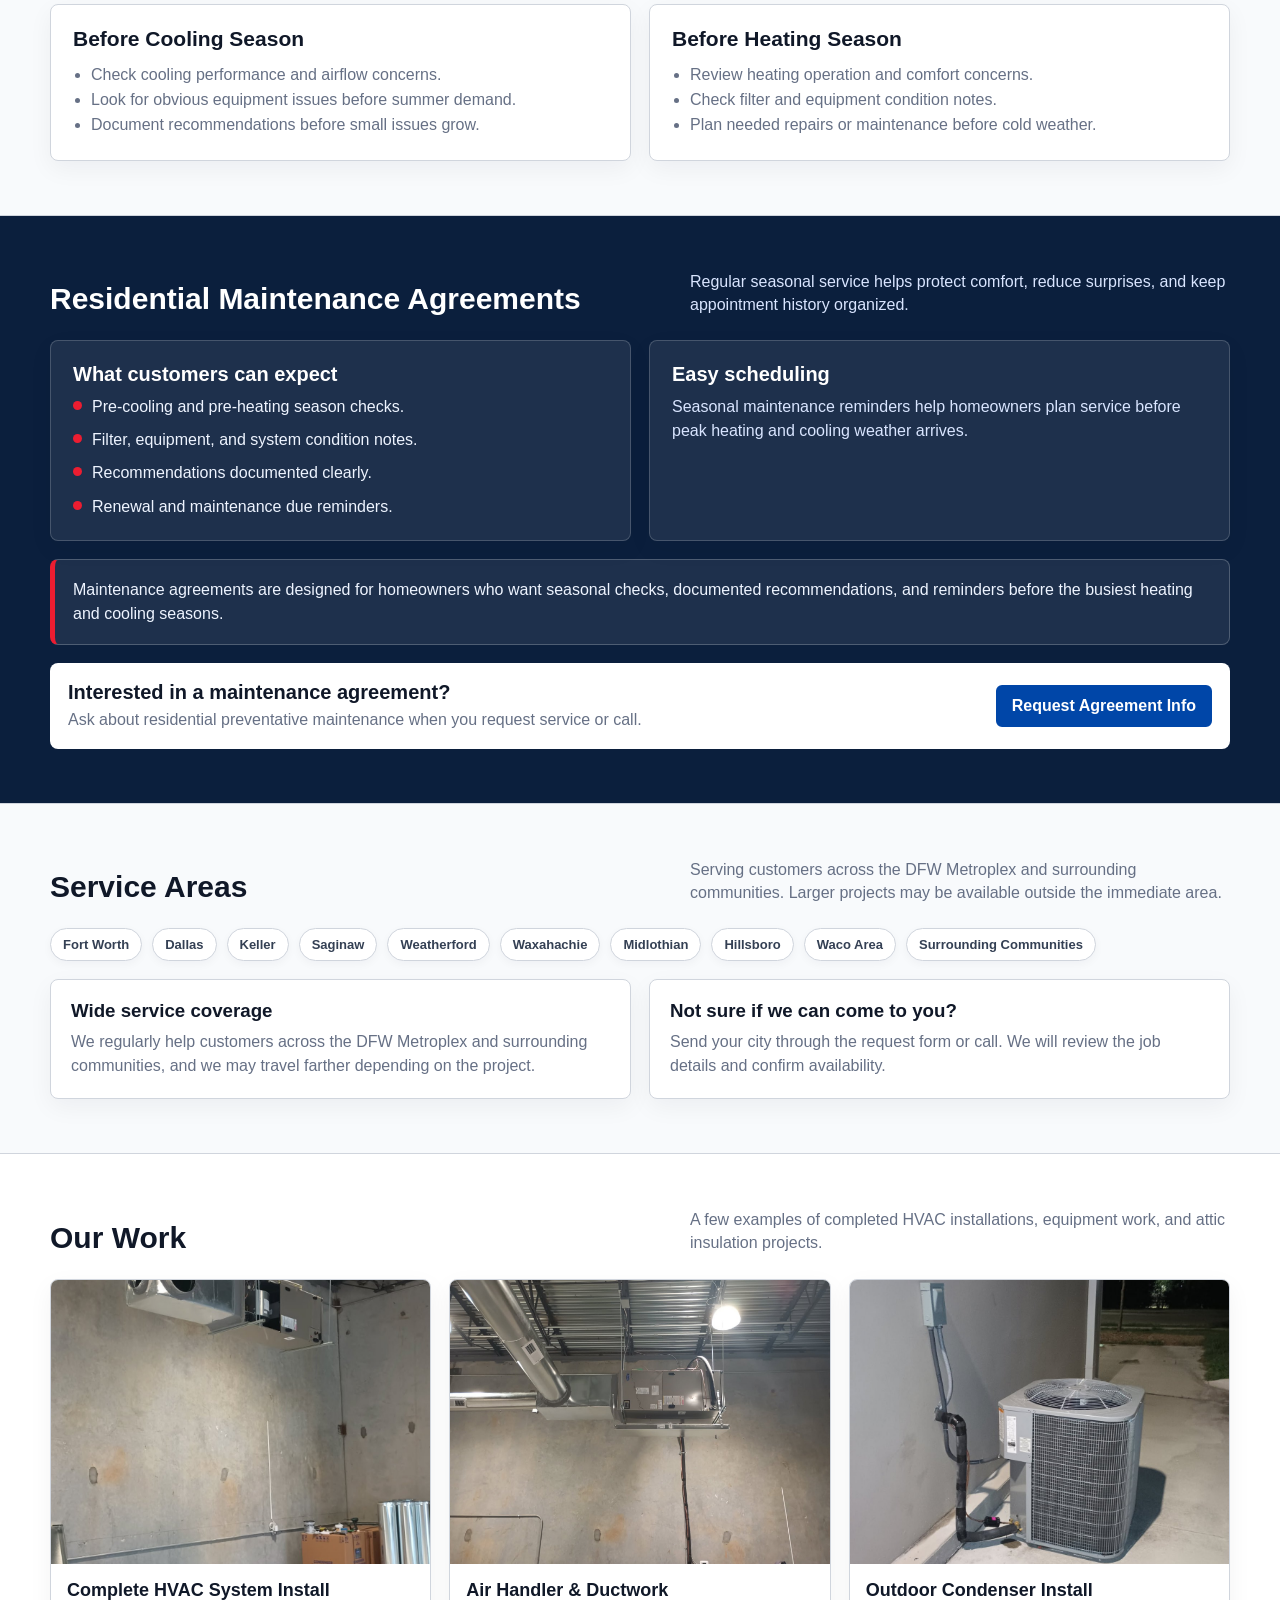
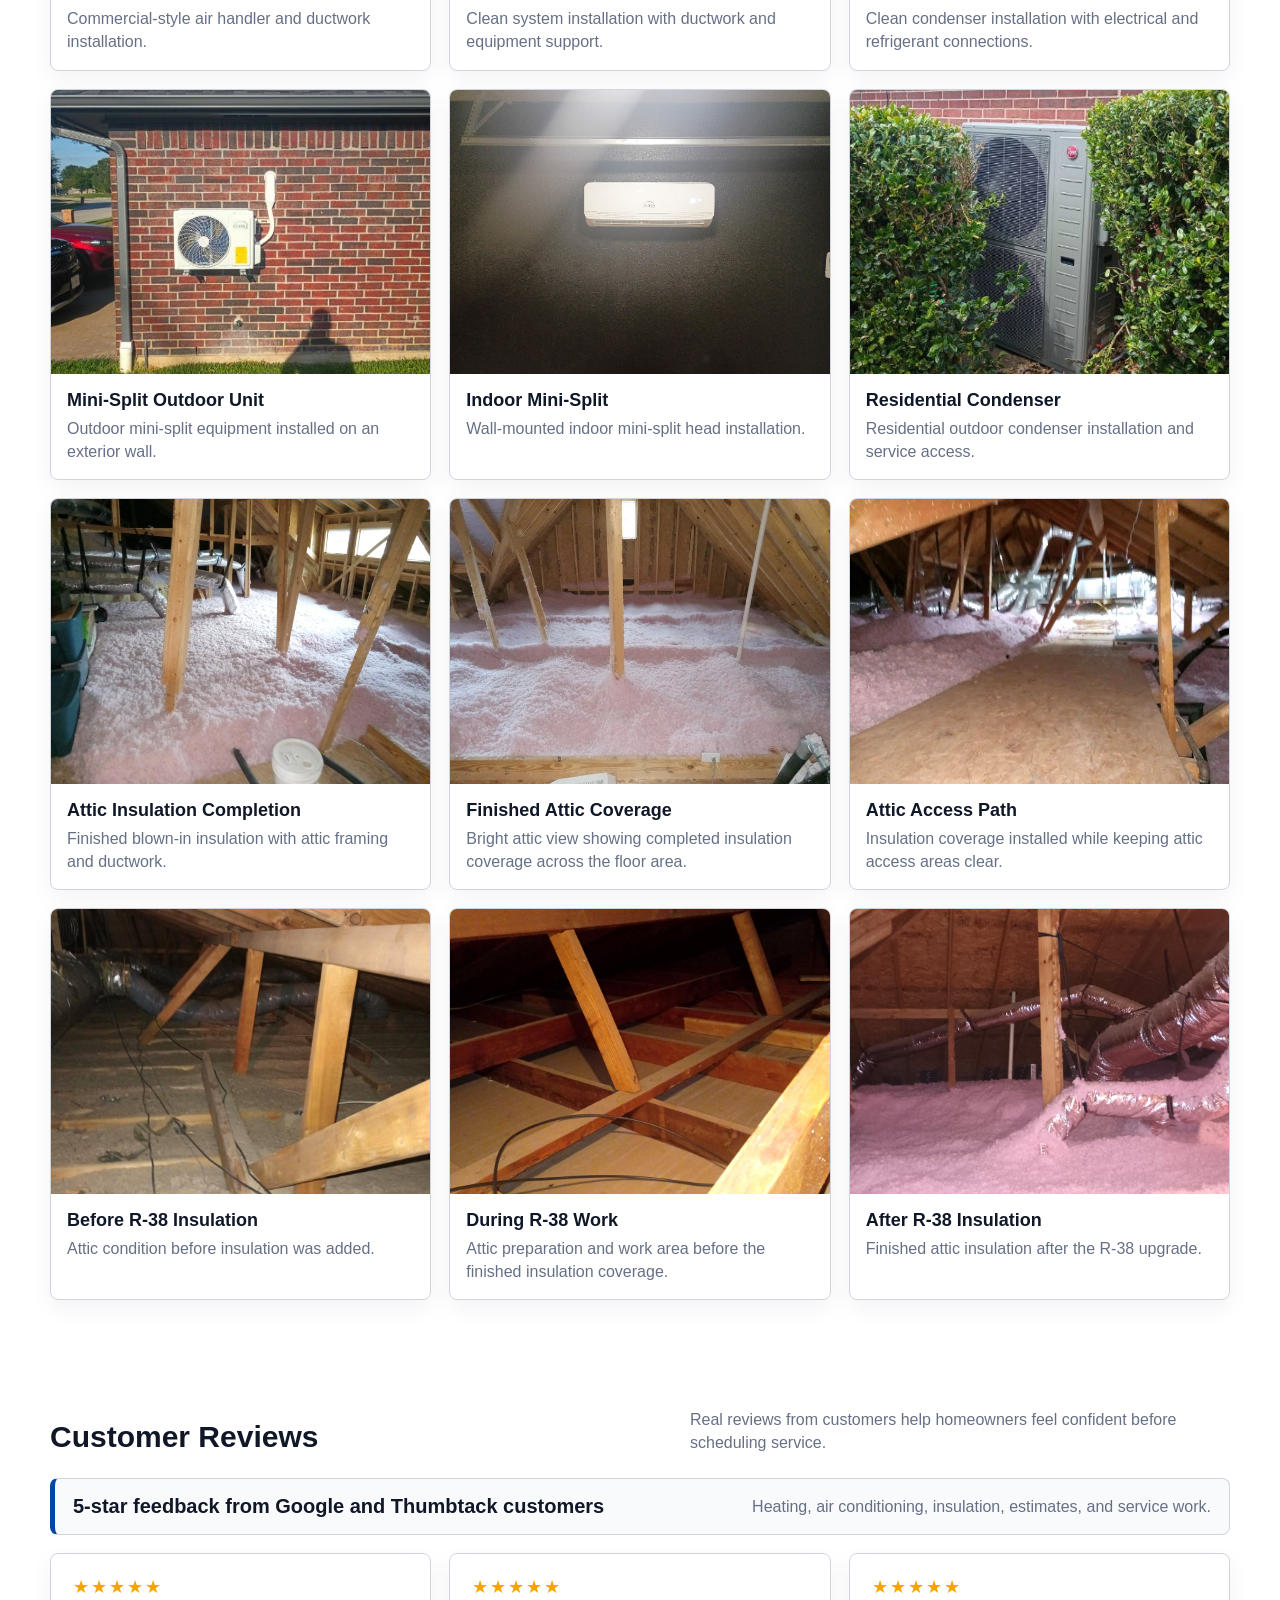
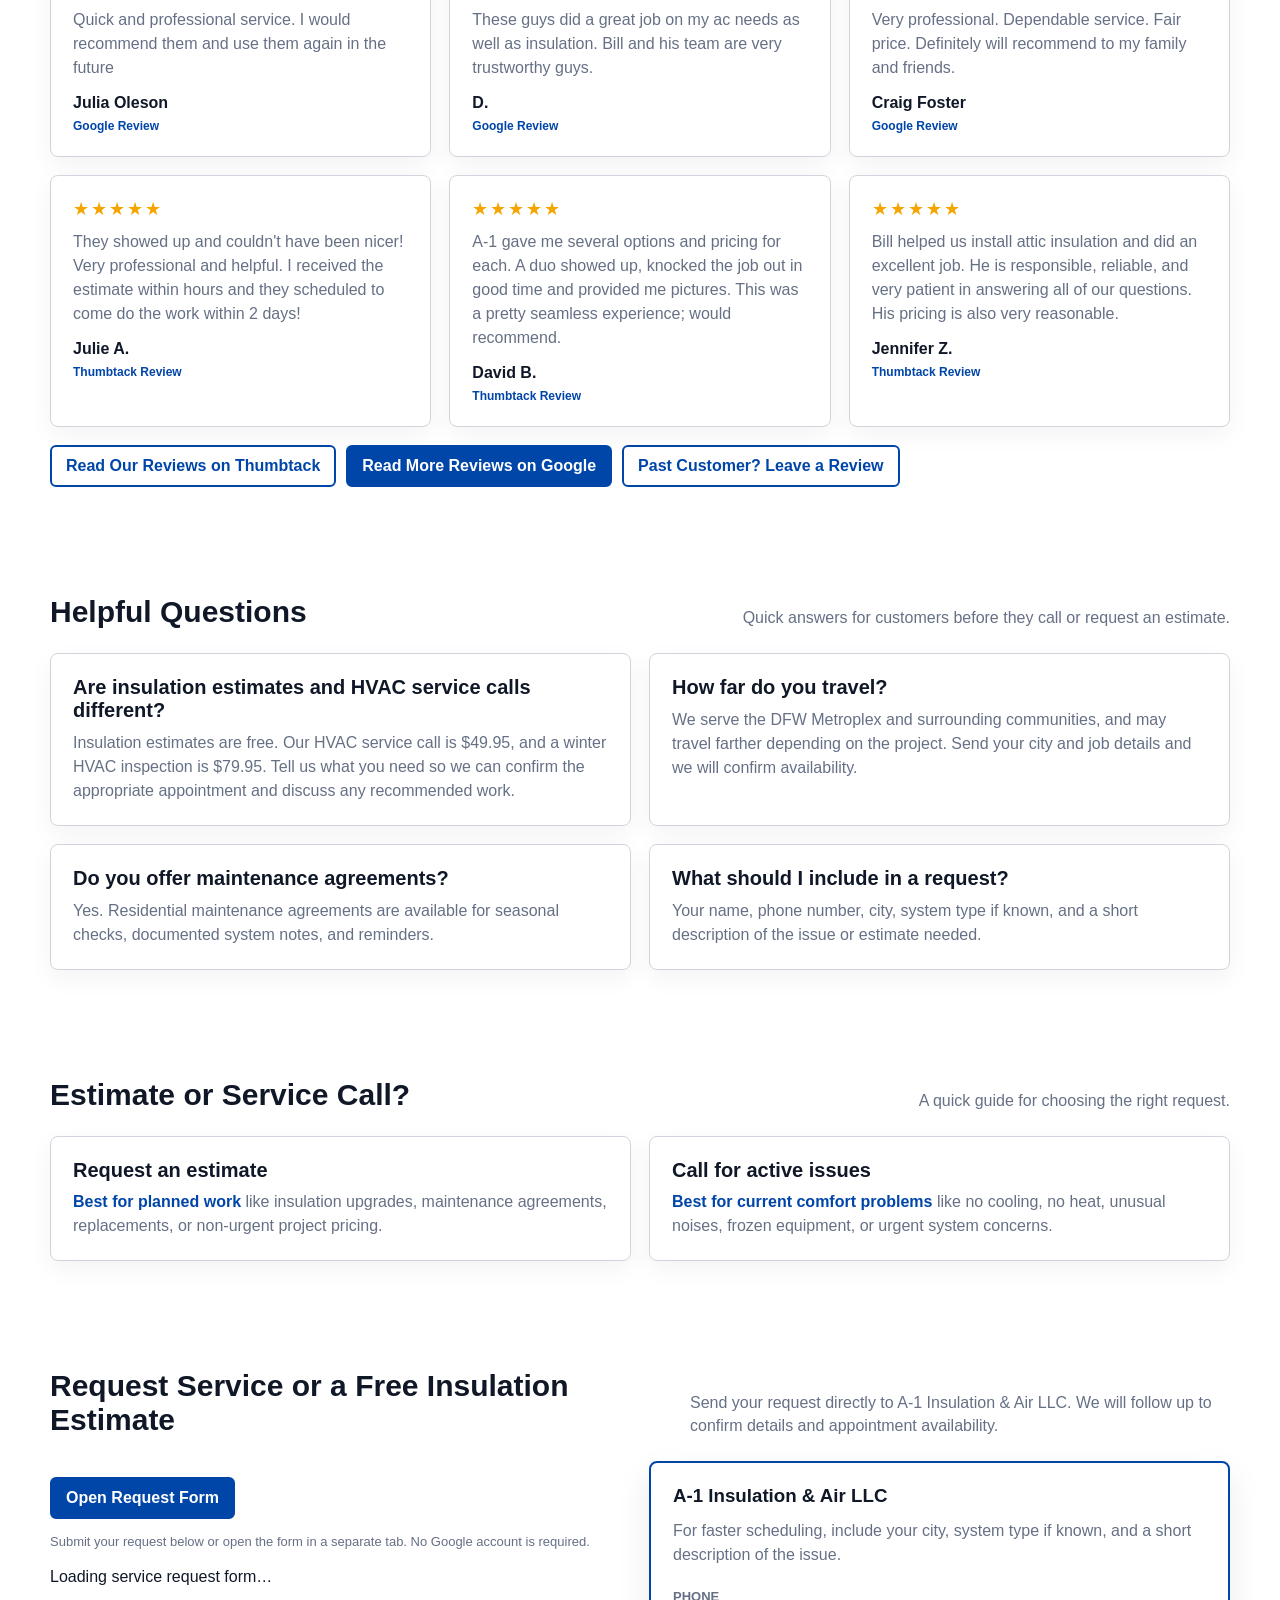
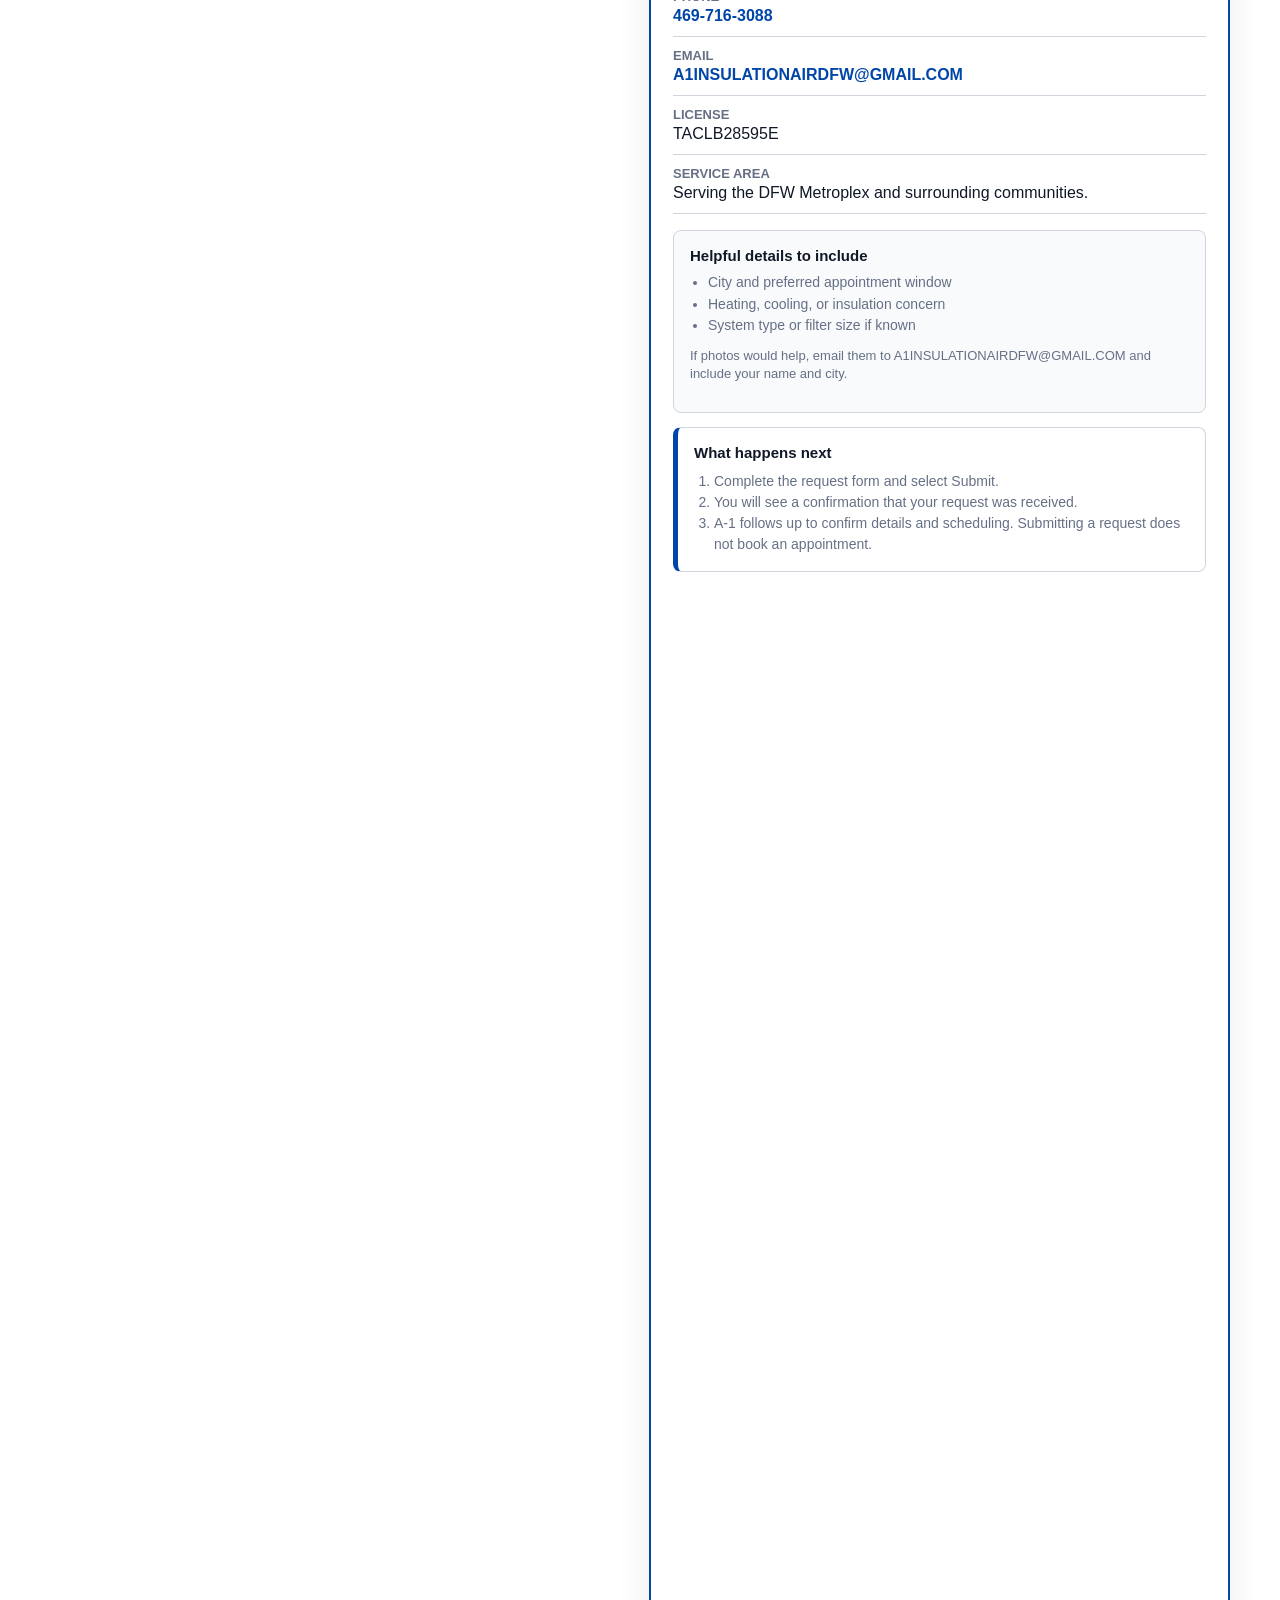
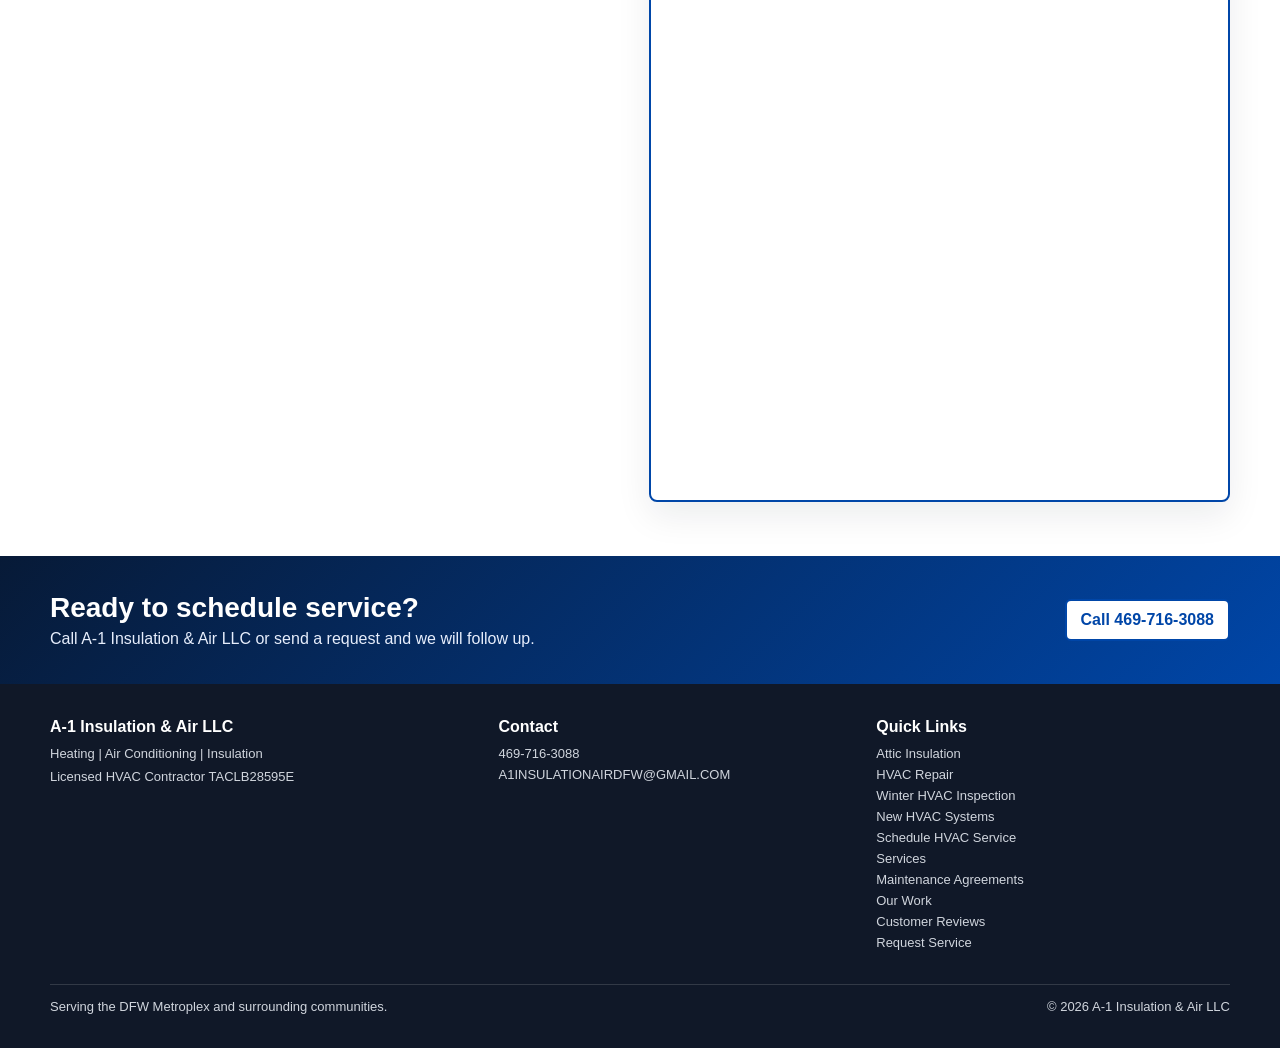
